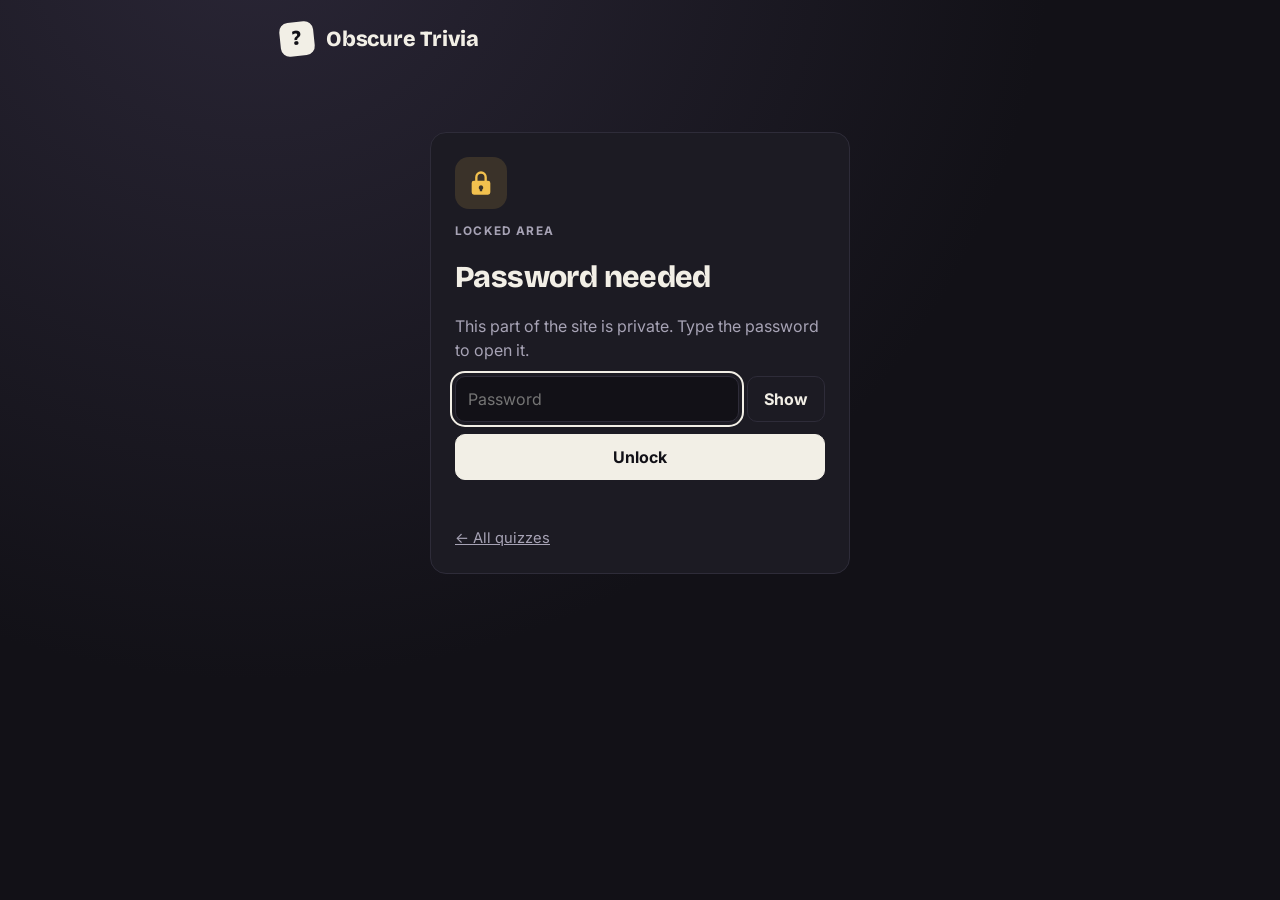
==== locked/index.html @ 3e487771 "Make Spend coins a small link at the bottom of the home page The gold button at the top and the Blac" ====
<!doctype html>
<html lang="en">
<head>
<meta charset="utf-8">
<meta name="viewport" content="width=device-width, initial-scale=1, viewport-fit=cover">
<meta name="robots" content="noindex, nofollow">
<title>Locked area – Obscure Trivia</title>
<meta name="theme-color" content="#121117">
<link rel="icon" href="data:image/svg+xml,%3Csvg xmlns='http://www.w3.org/2000/svg' viewBox='0 0 64 64'%3E%3Crect x='4' y='4' width='56' height='56' rx='14' fill='%23f2efe6'/%3E%3Cpath d='M32 14a10 10 0 0 0-10 10v5h-2a3 3 0 0 0-3 3v15a3 3 0 0 0 3 3h24a3 3 0 0 0 3-3V32a3 3 0 0 0-3-3h-2v-5a10 10 0 0 0-10-10zm-5 15v-5a5 5 0 0 1 10 0v5z' fill='%2315141a'/%3E%3C/svg%3E">
<link rel="preconnect" href="https://fonts.googleapis.com"><link rel="preconnect" href="https://fonts.gstatic.com" crossorigin>
<link rel="stylesheet" href="https://fonts.googleapis.com/css2?family=Bricolage+Grotesque:opsz,wght@12..96,800&family=Inter:wght@400;500;700&display=swap">
<style>
:root { --bg: #121117; --panel: #1c1b23; --line: #2e2c39; --ink: #f2efe6; --muted: #a7a3b5; --gold: #f2c14e; --bad: #f08a7c;
  --f-display: "Bricolage Grotesque", "Arial Black", system-ui, sans-serif; --f-body: "Inter", system-ui, -apple-system, "Segoe UI", sans-serif; color-scheme: dark; }
* { box-sizing: border-box; }
body { margin: 0; min-height: 100vh; background: radial-gradient(ellipse at 20% -10%, #2a2636 0%, transparent 55%), var(--bg); color: var(--ink); font-family: var(--f-body);
  font-size: 16px; line-height: 1.5; padding: max(22px, env(safe-area-inset-top, 0px)) max(16px, env(safe-area-inset-right, 0px)) 48px max(16px, env(safe-area-inset-left, 0px)); }
.wrap { max-width: 720px; margin: 0 auto; display: flex; flex-direction: column; gap: 22px; }
a { color: inherit; }
:focus-visible { outline: 2px solid var(--ink); outline-offset: 3px; }
.top { display: flex; align-items: center; gap: 12px; }
.mark { width: 34px; height: 34px; border-radius: 9px; background: var(--ink); color: var(--bg); display: grid; place-items: center; font-family: var(--f-display); font-weight: 800;
  font-size: 1.3rem; transform: rotate(-6deg); text-decoration: none; }
.brand { font-family: var(--f-display); font-weight: 800; font-size: 1.35rem; letter-spacing: -0.01em; text-decoration: none; }
.top .btn { margin-left: auto; }
.eyebrow { font-size: 0.74rem; font-weight: 700; letter-spacing: 0.1em; text-transform: uppercase; color: var(--muted); }
.btn { border-radius: 10px; border: 1px solid var(--line); padding: 10px 16px; font: inherit; font-weight: 700; background: var(--panel); color: var(--ink); cursor: pointer; }
.btn:hover { border-color: var(--muted); }
.btn.gold { background: var(--ink); color: var(--bg); border-color: var(--ink); }
.btn:disabled { opacity: 0.6; cursor: default; }
.input { border-radius: 10px; border: 1px solid var(--line); background: var(--bg); color: var(--ink); padding: 10px 12px; font: inherit; min-width: 0; }
.gate { align-self: center; width: min(420px, 100%); margin-top: 6vh; background: var(--panel); border: 1px solid var(--line); border-radius: 16px; padding: 24px;
  display: flex; flex-direction: column; gap: 14px; }
.gate .lock { width: 52px; height: 52px; border-radius: 14px; display: grid; place-items: center; background: rgba(242, 193, 78, 0.14); color: var(--gold); }
.gate h2 { margin: 0; font-family: var(--f-display); font-weight: 800; font-size: 1.9rem; letter-spacing: -0.02em; }
.gate p { margin: 0; color: var(--muted); }
.pw { display: flex; gap: 8px; }
.pw .input { flex: 1; }
.check { display: flex; align-items: center; gap: 8px; color: var(--muted); font-size: 0.92rem; }
.check input { width: 18px; height: 18px; accent-color: var(--gold); }
.err { color: var(--bad); min-height: 1.4em; margin: 0; font-size: 0.92rem; }
.back { color: var(--muted); font-size: 0.92rem; }
.lab { display: flex; flex-direction: column; gap: 18px; }
[hidden] { display: none !important; }
</style>
</head>
<body>
<div class="wrap">
  <header class="top"><a class="mark" href="../" aria-hidden="true" tabindex="-1">?</a><a class="brand" href="../">Obscure Trivia</a><button class="btn" id="relock" hidden>Lock</button></header>
  <main class="gate" id="gate">
    <span class="lock"><svg viewBox="0 0 24 24" width="28" height="28" aria-hidden="true"><path fill="currentColor" d="M12 2a5 5 0 0 0-5 5v3H6a2 2 0 0 0-2 2v8a2 2 0 0 0 2 2h12a2 2 0 0 0 2-2v-8a2 2 0 0 0-2-2h-1V7a5 5 0 0 0-5-5zm-3 8V7a3 3 0 1 1 6 0v3H9zm3 4a2 2 0 0 1 1 3.7V19h-2v-1.3A2 2 0 0 1 12 14z"/></svg></span>
    <span class="eyebrow">Locked area</span>
    <h2>Password needed</h2>
    <p>This part of the site is private. Type the password to open it.</p>
    <form class="stack" id="form" autocomplete="on" style="display:flex;flex-direction:column;gap:12px">
      <input type="text" name="username" value="Obscure Trivia locked area" autocomplete="username" hidden>
      <div class="pw"><input class="input" id="pw" type="password" autocomplete="current-password" aria-label="Password" placeholder="Password" required>
        <button class="btn" type="button" id="peek" aria-pressed="false">Show</button></div>
      <button class="btn gold" type="submit" id="go">Unlock</button>
      <p class="err" id="err" role="alert"></p>
    </form>
    <a class="back" href="../">← All quizzes</a>
  </main>
  <main class="lab" id="lab" hidden></main>
</div>
<script id="sealed" type="application/json">{"v":1,"alg":"PBKDF2-SHA256/AES-256-GCM","iter":600000,"salt":"BVWGSGY5tQIgv4abrN/3lg==","iv":"xBUKt5Cz/+Ur/aX7","data":"9rPwlxXOaad2cLTGem2P27q+eGZM6ItG1tzri6HmGEtYv8YuRP2AX3+vPAzs34Zupl7UIZ6J5XQML7L56lI1OvayUZe7dEkB8GjA90PO8r9C0pPftyzo0YyGP/RxeG6xW3h6TBMMk+tX8GC9lMNkGUkugkO55YUHjrg/SRGB3iZZ8C6heoKL2DMSpdH7FCe/pqW/rVRMpkn8cP4/mDQEbG6CzzixupgNcnuPPbDCVqGFym+yGMtaJExlVmbm37XDasmlmKXMc6+xFTZU9T52w7vHv2ERrwDzVTwtPRLUjah0eTeYeQdr0AjHBPZMfDmbgCEa8hIO0RXhrwMTcAn2sMeuQH/xyRWbElB81t6tvQDG78PZkActRKd6PWMauBeFKshs9hHiFSObBaehtRG5qDtR1KFokUuRbaGza3l1d+yVIgOXMnUzm0tiuQaZY1VB2FIAG6Dr1qK5Mbft/IQXi5Sbs3RujYj/Y7+Fx889Nhw4K3BKjCghF5GLiMkbtpmcwDpTwBy0km397/GGxJgLvHlCxrDli8EuCPAEmXC5DnYARzJDEwxw4O2PIlqkzkibIcB6y/1009rVDMKwPYADAXzYmQGMt45pYmkUPX1IUiSWBo8YauwYVTWz5eqqzIL+YKNTuTFxcaRSpJxpNzwtAiUTuv6Tf6mGIhVT0xg2xUkcJxx4dKR6lYI7UgREqop/MLEHgS1GbqI66LreWYfr/Pq1h3sv5b4NrGgFsDysF+Ywo0fXkS7nKAYZXh8tAnwerdjsSy/bxCTpzBzaHmw6JshXgGYD8scxkmS3YA61DacDoyzDVRP/xn3gTb0hBFuumxlBRsUkidEPemNA4uh48DQmLE9GBpSaGTUynvM1hrh8LOfiqLcSDBCvIsexbhpr2NfZMZhG2DqDnPrzchO/30MnHXfZUUQwowF07mLajinwgI23l7WzWzUhwl7b+QZgJbNXGAqH5nkY8E+oKraHAJrp4sdZV2TcyqyU5qKZAm7tQdpFOR6SSTWq7xdQu8ZfoyC1onDpeiv2iHfB0uiVWBs0b8vi881GRrw1r2liZo+akWQIdsdHMrQSC9oE2rwywkb64YJ2bnMa/65E9qhawnRfxd6ARl41jjORQpIWlsg1U/G1G9Gtq96tEzlfEuWuj3gMg0Abm7sbA4CoUsxCR13diZ6ibNX3MFgjM1WUvKJlBO4uomsZvEME9hYDwUaMnq1W/SP19/4JkdndneTT4K08yhzP6sHuZusXTA4zA+5qHcV72Pz+iw6YGcy+VkG3M6FvoKQrYYHOZnQ8r6cEd5igxGSWx5wQN2DcWF/G/kLJ7OLwkbnf3VGfCVGDqvU/fX1UrSU7C4sRCZ3aFqppSepo2252LsapYweT1o80PAC/OlXBcn3yu4OxO1fDt4c/iQ4OTkoNpuM6x9Sl03wqFdTZzTGBvilHBzstDYnX3C91nOoZdvuTfYOcwHUnjFGnINeNj60PvlKHArGwNuBO/5OfceousKDwljKYGg3zL5OGtKvxrjfSxW8lNdnA1YEsPIDIkiVnG1QI+TAoa/hE46A8KZ4QBBP/DXDl3No+MlSBV/apeFUB8hd+BFwA9zVxgXSXDju0v7uETgfb0PW27vKNaPGLGaSX/RN14UkBvq4cQI7C9ZuT4oUqYdYIH8EEURH7RUn/2Bxp771IMyo3KW+zJfva6afn6yq4hLUNMm5w+hYuBdBI0YPcify/AKYsZmLm9UmaLG9nPgbMRFVATNiCYuraFTD17mlhkeTXoJqtzhlGZNoZnwsdXB8ueQre1d2jFZR8e7/j6j+dNHupNatHOBldhTxnpFozHAdhVe0M051FxggTUutDYbhmJLXQHvUDnsXofkuFOXj1eacnYUW9Iy5Q3FmHz9Egk1rpl2ZOhqTCU+QnhuplZ/uU1CXyAUD2EWNM8V0dLCaQOiI9FUKB81MsKv/Prj870jkoLRbSXFg8qXdVS6V3wZ0xqa73u8MPNgIOO68Hz6IH/pL7eakXMGyMoq5VppzVoA9Njwt15zqKFRFsSR4GUHaOhWaNKHwZsvniMis9ep/HocD+iNcC1uqKh+a0lk466mXZWEIplrktvXWmB2VU5D33lQjpct+2o8Vxp7wLJgF2V/BkrGQwQEPb7WtTZ/bd/PrYlgA66BiId1T5rQWHpJWtr59W1cLTvETcfps4HVQUhDx1k4l55yH4J2551lpie0sRO2iMUbxx8DV8e/7TYgSu9hj3AsXRQEJxs8jnUDHdf4sdVlbDq+2YQf7RVKKUGzKa86ZO03mDTu3SarfpNGWSHuyQgb22v6InvTDjZQ5NJcmgt4PRUvsuw1o2e1n2SjSBD3g0wM4yr/u+LgdOZuf3P98T41t+F8eK1316VpHYebIG+iONbriMB6yu+RfX0fvEDWvj5SracHqcqQ5NYxKfoZX7biqv0ZfMLyUce1/Dm4ixKmfUf+dBKxuFV0JHftppH/oQf+bvfiaQmA3X0Qyszmoq0E3PG/lClL0/0yND57yKPRkmgH4meR3lU5/[base64]/[base64]/t+D6UJVMdcHKNF9VEYa0E+6XQ4rybpnjLrD8fvtbqGOlIj1iYjukPHrrJxRlkqUoK9JHENAls9f2qFnUCTPeN4mbcP1RG6VCMFt0zKRoucM+zXJrhmawgSvfTQl4x1H6eSI0vKOgQObL+cL9ZVfXZr3GciE8xt/eqv8EfGPGc3Hlx/kJTkVqVFQChjmk3LCLV7YyddzK6WVTmBu8KSm4hTPD5b7gC28yFNz6dSuQmcrBL+8U80YbZZIB/DWfXO/xospDWarGmZI1MrIcAaMcSunIWgDpZEuYHCMr5LqmpYy2gZmEGAfuD1c9kJTSTa3Nm3s7Q1zN7odx/[base64]/J8M/+E0Vit2WqAMDNnkE8bpu5T8PnZx+iwg8WwcYMOfq+xOq75gmU4GczHZnWseKf7wX06upvCOyS8NVL7D54rv5+anreKg9pvHwOhTjCSJW4bDpHkK8wwAIoqPtMVuR5RNfDmYp9q3W1/ryeEFl59nZ2Xh2PNkVNtbb9bPXua8ZfBQ+dnnuwmwBoDEDyKJPjqO1jtqPiUHUmzkA8yt+uSX4GAQtnLnJEXPoX+mCMSA9LgwAa27emzAw1l8ye5a7u6lmhXjgcT59MCzf4rTQUwj3tvzt7f37BwVsGAiVIoqtdY6T13mVSXMxuK5dkOlppWnFkq1q/lIdLdAURoTx6V7mdHpplX6V1RPAR2mSKNgHL3DmKi57TcPAJbau6XGUq4JH6wpY0gw9eZf6uyDv0yI7J2dph9LxDLDvs1X4spWp8Dcy/r/DShk+qAc98wdDsdk+2f0WiuQjaVdCUrW2nDTkFN4wfMP+9WiSwQxlGvSuz3RVi9wJHSaIxsnkJHL/Q3oVDEFM9k72NoRyd+Q/WbPtarpw5AibGrdI0N+Lx+wr2qIcdpHYMFxJ+YOgIR3PWqCdJqE0fSQ95zyf3S3llApOTlDshueKT2s4n+ytVttSfFblxaZTrPv+qmjdAAyJbezwwsgztFEueH4tfDzfswlWjIC0bRUNHJ5AqxbZfE3L70sWlxyyGSnEK2PqQf+0R7C02kFroHDdIPUcrbTwRtHR1b/OKndHBjCg39W+xI7vusMuEaVlfgs8jyXDV9M4zOcfxKcXBrZbxot+23UZVxk4yRDLvBOW/HwV7UTpgCAOMohgZYhdw/[base64]/5SVZ7l1QY2vf7TqrP0V5N7LdgEZ6j+8lfneYeILruBOT8Wfy3PQjq6B5bPF0Ih4P6t79KL8afwqqHlesXA9ZL20iyLthum+qjI56uVwARqjN6t3d8zrLzuF7HxPk4wqR+8xtpoRcgG27QFElabXeNCl+2cAxI/vYhm2Q/yIFLXHL5iNgcWxYQtmNdpVzccfA+Y/dH2fgnVrzaBpK0drQHyWBAQig0iAATljJAeoxpMVSaPLJhgdfkv+5jOfDV658X6L4Tv8ONK1ASjN0xYe8fbMQRU43OQ3iPe3H2OH/af4WYKKIOoXxT2IsPAxv6XIPdl/nVPl1bUKwfx2IoBC9smpvURkMrFnLK7D3t6Yty+ofIXZTfi+Rao3K71twfooL3zGhJ8cOLidwZfKzHc2L96kFj4nc/aXZq4cofndqx7r80dzWWmgojpZgwCkwZiFHSUSUKa9mdzTPWoEyLgkpfhIX4PXPyqPd7UFsE09CCmUgESZwwKBf6IKCbdAT7snx8LVpEFnd5nsrM9dPxpBVLuCxcX/oglpFZXxIIkQxZL4TqS6N4DXinelCeqYkI+Wk9tZdgzMBQxWYGVuxKYwkz9D9dX91ytKog2fKFXVAYZs85B3OtgX5uGigYrDRshwMllzfiry3qT/[base64]/wjvJfukTzGL5R2avZ02bJ3BrPyLmaBYP02j7yzA+pzw8jVONCBYNWI8odB47JnklTZ3JelRPHkNWD/Tdiou0SAOuM96NbbBEdxYZxwib0ZI5A83tdLr9txhhJ76MA13y+9o8G99Zv4ZuKSqCZRdrNkilUastOVE5yyJGUgRX1rX/1rn5QyiS+RpieXsrMFgIrHTjMRuzO/xEZQFqCOU55WehYRnpPS1Gxfe5JR8MGRp3aBByL3H/Bu4YdQp4jNrekQcx2Rs1DvKpe0aqEi0kn8arY57s0lIkKjz+r4kEHDxoNYbXyN93x39rg22a6d4501KqWTMYzMAoGUNPZxikC4nDj1SQatRdTLEf3ICUkuxmf4l9/4HR8VCxRcwnSo7p01cmLX6mnk4dFDB99c6i8LX5+BAVm6PkX6/xRTlnWXiMguwr5TGwi15D8X45Q0PG/yzQK5w8q07eg9V0uQkcHWVdJeDwth8zOGofrc3mDA5B1BiWX6LrGuwoIVH+sK7fjg8Nc0ThKrTsHqV94NhfZ3p8wVDlRLMLMJzqmgjIiAHrrjPPOUsCDqYLV+rId82CKqgJHXUMxAf5giBwGYFC+Q3UQ1SqNzdx9yQ9umJMiG/OfdnOulSQtu1THETZU+2J/gdgLc0YXtLkMPDWAj8cLOPxiYZFClJtAfx2om31aXU59gpZK6yCFcYjh6scdd0PaTD05sHqY2evXyfv8UgSWR7rDqH9eKstud3MlnhMi13jPasjWF6TtlLY/btwNEu1lmbPmlDIo4UI/16LXyX2LwLu1h99d7ZAeO8R1DMX+B8iMNxqEYgQ0NQcB6o2ZrkCb1n7U+YqlZkVOj+GbfczyrOgOpCFRH6MoKUgwhP3yR1/aGxrgZZCLCoWQBy816RbFokvLsCWWnRfBIxQ2bU/Ne7cRCgyr6JL0mMDM7nvMpInHy06QE7Vfr/RgiFhK8I6qGmSQ59e3b3xLH+PQ/GyYHXKMTLJvbdzMbP98tZeuToIr085eRu3xPytrcji7HSsntJDUKDMXjKkDDgGuSjrfGxygKYO3CVOF+fUGZ0FF6JuJo4O/iL0/OXhtQ48Iq/uM8tJCpArCezh0picYc7pc9wFOWThhjX6C7krPe3317SiHV4W/v2t+Fxy77iv3PU9WxS1yA0myIXCSqV7S4Gj/v9V4nnrdS1ec8iQKdU7AcELj0g/x7pEWKBr2DO+Oh//IsVaOvJk+uH15ygp6Tw4oBR1updoBR0YzOMWrWVp6Xzm0bx6BKZ2yc9w/IAdC7Vnvwk7TWHCk9XZcrrwNMtxux2gYHPsIvh49qH7NPJsYzI5lBOb8APfweWxBiKbnNlnWiHK6aLdayDTdj0T6EWvnxH9WzcEbRuKpN2EUecdBXUH9x7poHWD0eRkq8WDi45sPVNYM8fyAAa2TsJIYnOuDK/QvPOlNjhnSittxZEwjB1XPuJdJIA+eKuWPNWCYaKkAeotlEBbsW5Zo3VOpdT4vQyDotRO8QQ/oyqQGVU3olHwEc5ps/H/vriW43hPX1/2RstekgmZ+cVSYt6Bu1WFXIlT9uGKDWoUK+etduZGbtKPdwwTErloj3cSry/zD+XMIk1seLWYfgascbRhmjdovSiUezN6bGjN3XgNOwmgvn3LN5OMRJzuLjbemS5n4kshgL9/[base64]/PCwz/qvZinrjU2Y9wLxYyLvDDCGnis5JE5XkSk3OlyFnFObKx1KzQLWBSDHGoGs8wOF+7YZr1fVhd/IUS/jmj4NbUwIV2Uq+cVhPMKNAb4D4VY8NWaRML2A77RwPawVE0y/aXewRXFPGGZpQmpRB0fE6CRh5OxdJvg+q91COy06y17Ft7LQg4oBXNlxeCVHga8grnjK2XiSLD3+Wrc9EzK0tuHrxXgeb/MjejRfRzk3MW4aJxpDgNOsaADEmO8H1vWAK/wXOG13Qt9J1D13LCNXhDtcaJ85gNlvxDAt/0CTmFAGcq6peTzJQIub2GNdqyVOAx2uT+1eNhpqYnoNobrD10+gYy0I7stU8rpTlLmSnqcnXrPiHrhBJifPR9eKzE/66rE8hw6Pp5qGxD+Me8XvtAiFstg4SR49iYJTzQcMioSyRdzwEYTwN8rPUyM1TorfKDApNGlOJNIYKNznn+FIdBgBX5vP/Gc1R380qQtL+ImivwmdcQeliaR21CNabCNN/4SLUj76F250hWQL7enSoZ1vsXC74gCZNDhbbtLy+U7QZvukgf2vF/UX0+TYEZ3WzEO7J3NRZ3bCcRwKNhKkk7GF6BHnrurnKJ9lN9BSqwi+7thSsoPMUkHKSw8Amvcqa07cuNNanlXENGsuz9096n5oGcaBxvTIYJgnOYFBOe9nW7Tt8X8LY3x81+vEhH+52emrBCb+jP/TutYKiDAvdUMLR+vgefsWDxyV5IbyxK9yApIhe47BuoVUyLsnhIaKxPvlVwfPw3u/Km6qi84x9Z0nZB/q1lBfX4kqj1CYLgaY2GcfB4o52PY1WnlY+UIHTLr3AqD67qRhbedxqhRCv2+ui6XPRS8Ero3jivkWAvcwajjnjtdof8nOdYufHy9YUq7YymPL380MW7wMELGWFxn8I6eeoW82bGlPrZ8/sFULlvmVFNkHnu0udVaj37a5/vsFU6mO0JXB2DlNELNVhBNXmbgsKjGTFc7OqliYVcNrToRXyJT8a9NNa+ApYA7yhjHlxwU+C52U8AC6S+dd+dG7y96HxSWtjvRgGDsOgu6spMU1zPi13ITVoI13CLQTRLkl2d9Y0CZaSngP0ngTFIBy73efPejarlY3G0yr0X58JAW/TR0zZxfoESqMtwauC84E5mq+i69ByWbZlVEYBb5gY708Z11TZUI2ue+4aPSkyCMYmq02L4MLSJzj6iEZ0u7ZMQ/NxK4H1aAba3zHxJ1Un7a+Krjjs/Eiw3Gq62Gsbz9XmVXDqSfxMIOJPbRsRmtMAfLwSoLyIpgW1HutsYQr1widEAwXbKo0XKa1fPFR4ifR+/B4MzeL6a0C4TTvS8USZDjBl76bc1a362twiacKjjKzZaKzOlRmYUi7Bey1r67jApgf4HW+bHFWf3CmwhXDaVwE5OzlBHUAxHADO6/Xur9cZtPnYrVSiSrEHizBrJyz+5JPrJF6pH+mvg2TVa1BPHZztl2JQ+Y8kybkioTL9Rgg6lpmxiPGq9LZCIDSkcOuXbdrN57YGnd0E42kx7DhPYnCo9V2Z/5rZURaGIuN8DyKmjF/[base64]/ZoeSgcjxZjmZcfWnCJj18u7QzrkZMxDpDeWmxtbgjyZ1hZoLzDRWI6bnJpG82VgvLLe511g4EQdG/Y2xabCksWz1bMHvxx6A/[base64]/kdDcDmRuyB4fD05ZnqdqXd7XSlitgHGANjLdnGwJNfwFo56gz4in42HS23boIpv+oFM2JnTxX/9uRxVDirguVsVHhIxV4HTyDTvPAKo5qbmKCJMvJwY3/IavyZRJquOBMFIvuI72ALmVU4zt4aqTtb8L+O6GzIj4meA83g+D9jgNg5k8mjT91KySlf5kxJ6t3gOZ4TYo+I89rKAj93Zx/jrdY5i7tch7MrmriQVrwYgHUZgkyKNIJQUZv/[base64]/cj00hFjSo7ejAdjMBf8lxXVnkd8HW4WS6ghtjYhRGSiunwEVeD1H+q7gq6qIvKWIgidHyen/cJkahpIYSr/NF2P1ndR9hWSLLGS7AQz6gAek7nzQ0nTK45phzaAWh4zSHj5aRmGSgMbDq95e45/KCfxo75D6Vco+KlQ8Y9XqpeYi11GBxPdQzNV8DfyAnIaUwPyC1GShnJYfPohGhK5KjNQeqIqXP0+voqO7NyWdWY2pUAN1xwBmEuCcdb/cPjTepDXflQ1uQmdQ8hrjxEGbxaG+mhjXmpR3FyC5paZ1fTJZFN/yeumRcUNKBJf+M6t+gNIug9baYI2gYD7lQ4nvipBERqKYFdimN26J2HGgwoSWb/G0du/SRCPqmepusIypThozMk27qOKVreRbXfeB8LS0uaRk1lMKHx7WbGd5ZXHeCeRZAbN3Bkq6mRLE58UDdIYfueEgvV7STTTzPO90XGx6P/uZGTILnPfgnPTvHunQfaqzhdpWS6b77mfaaL6vrKEDPE4zrYLjIgSv1VaPubVRmMspKsRggaeCLQtFt2mU3EikdYTT0SNPXhtKLvKtzYFZY/MpxTVGtKOXDpXg12WjGd7WoKyFtPOE/NQG7WPyj+hTrdFNG6irQbGYFj/d43gfG7m8uJUh76t64wS7TV7wBBhFlI4w5yR+0XlEK/5UHQGLJS7MrqMSM1n781Cx9qJBhxoRBB6VKlRQXmejm8uD7odHiVsTyr9ACpZrtmImc+yKtsUiDlTpqURTJZYp/kpRuh4bNNX1wNL1Q54BjT+Rxj02fsCi28cWZfR8qwN5cgrwW4HHHMhATTJIKH1Tj9BWS/aVKaaI9PnoJmLdfXs1NEo8cmnPQp8hcGWXP+BpOHQOodpH8UXr5IFfHdQC6bbBN7T/lecmahC4NJygCveTO8QgFj/Ocs0Fm2WVO14pHMX0SlQMlmU1wbjeo7tBd/iCVHMjssYl0MFRafRvUnQEAfPzdvSsRrW/zTstk3fWA+1ChVlsMZXHPl25r8qpouHMq9vqP23ohuqcR/[base64]/KRliYmzzs84e5q6G/8ejByjS33dsyN+IU3WaNoBe/WCKOMmyKKMB6MQ/lovOuhhvaEaDKXuZIHjvC+TUdYGxcPg9E/REgqGMbzmaaV8E0vqxAl+TC/TyB9LEktv1m4NsL9q7bXzSkqujuU1K3GrYSVRY6Hnl6tMPfDMd6F64sjgY3BNDYkw4FTLUD/6kEeMTMzkwhlB68Nb0u1Xs3DugKnpwSXpsb2dV9GBKfYD7maqSgmSH4/mXQuzDBmhJFHnjqiNyT1WOMci28eclouIC8DHSEaYDtsCVdycRLQ3Qhd3HrfzVw8EKm4jzXkAil9EsiXNAGKI2j85xM2C828ZSXXnmuxv/3PN7JGBqxqSiC2lQZ8eSMlG0Sa0bS7gLe0bXvyj4PMB9f0bRjop75VVfbIdp6WDA8SUMcNxDvwevNyzPwS68yKFNjhPdrrE+SkQo91m18sA/SUJ9kOT/tTRajHblV8vw3hSG4EPBD/9BYn89WTCtEyrqBeZA3vTNAcbbwHfkjbKPAZBItJH5gV2KtKhy5X7CM8omcGyyy1mCapj9ZX9pk33mLZiNVgW+bccObyeyTk2WhVAARHXwkppHFrbBriiOA7UfwCB7O5UkPYyiLVht7DPjusPW3Ztg5VmLflUFV9B1ScuNYRTms/4xmWkFu81Pf/u/0b+p+Q6Ve7kcvplv+JLUSLCPwsA5Q3bTas3c/0NbXVxhyZkpDKezhZyWtqFbhxRpb7sJacsh3MNVbP/go0hL1EXXtvdlEMwrKqX+t+7hpBPBbJN+5rjlZdEEGfBdm77gaUc00Q528tnwHPBX1Vwnk53tUCTj4ks9RKi5c5DektSUh2vzOuZJSKjuyz3q+7PHsC+PaQpapvN+hrNMeFNWzd/x8w91DRoERKqLCltM5Y7B/BhFH8UbdOq2GA0Ap8FKQiwL7cYObDESiSsykLRYWws1OhohkG67wJof5UzQTCBaFvV+7mZKRxvdSkLWejCbNcxAcko2jYzyeS4SPkHmOXIXLOTZrQ41PPDVTSRdA+FgCrsF96Rdf8onz8IXsrZ6d84U3xdlmBVS2NRX/WBBB5SKVi8RLcp315wjs/QWEpnyJopyCQAj7vAgKNVosArD5fj88azzdRjfNbiogrrhMld9T47sRNDrs0urw6Zei93YYEbN3kN6o3q76AlTDeoxZVlzSqF1wn/wesblGZfCF6CUU2Oz2rNAp2YwlxIdihOMZUUCb6S4SsHx+7tYAuVDV1uhR8nohtNgv8KUVtJ/uUZaHS0u/iTBKZhY2K+CllB/HUftInksgZAp7Ittjb2VAdXcc08BpNqyzOYetpmVM/WUDqsgVURtDbmaN6tVe5HMzBanSBCOESTaePDtly+S9LFBOhCZ/d0m4ZSt3MOofSWjmhczyT9bi/XWw9LYVhUBHagG3qXbsQl0ohT1Ke89AY+kS64HwE1UhDuk2mopEH3kGAQBIyD067vr5DnfTfeI+pAnodGKA7v1zvojtblvl1DUINGoDC4b/uOvXCg0tqXiK4FepyE23Ma0HZ/JFJA+TgruL6S08/qDlrgikbKHimMnYoU/cqpCi5GvjMbEV7vCiATIF0w4TETXsQHZKMiNJ9prhMADjg63wtocETAZkpP3nNgZ203Iml30YbgH631O/3ANYXN6XaVQ34xYpgXPS4z2EocwLcGUnCkVhTvo5TbtYjCej/KgEJKmuZ/E1WU2GfkeOUAetqipefZIR6w5YDDuyO9K60KyjDO8Qzqd2KUXm+czYOF9Ep+/AFxGiTGGmxIe20OCa2GnYJCM1nOTEnxs2+o1GhtxNkhzzJujbJb6KIqSkVrroKBppNH19rFHrfE3wk9ovK1AMEOqNGEfo3wDjk33jWFwDVbfvTbPWo6cKQrCZVxEfNZ0T4iBbSsDE7J2eh7lh9sPZGx2fFjgl8dDU/i4scvPUWkBkcif7qHBSLhFr5sIzhqFZAGH7X1SWXKCdh0fphlLe36ZrVCttBKxKWcgwNCbr4uWrfHxL2qHFZcHR1gr9c21pDaVfgqADS+4HIuEGNXh0XVBG7JZQFMjjVjygHQfEDo3x8VPqEwIdyKDP+fUGJje2Sy9MU30BjAQLdB/NLkedwk36mHfqkgkFfAFvV7fhdmpx2jZR/SfiKvhAt4kioD7cR9Ary3XFpT0s5b1QbOqQ0H+ZK77TA1PxFbhdK1rti1MdEg9bSp/FNhD77DOj1FBiJ3ZSqZA5W3PAgKwnx70cDD4rJl2gBMEivTmusQtVeu0BMf6QRRL+G2ErAgWm2uQ15cwHgq5qPrrGYJ/5BLK/9t+qUmg85hjc2bv39frtCK1RSBqcUTkmsMLAIGkaOuZJrkhK1if+gyJWnkeYgAy04oVtnWkgrY4tenj2xw24zYymzQibJunfZc50QFUcvUP/AWDOLVW9t4EcnASY3Tk82RgOB0jzIS2F0xZsMfGf1i8kMhGoCDnL7FpazGJOGOO2yqtuY+vTh2yxmaM3keOLLcfYZcbTkwhUEm/MZU91LNhz7ryCcAtb8dvKtyTNWveVVJSPFQ7Rq/[base64]/DTox4vDsmgcKGplvVOzBWJTxfNVTMnxoM+kE2zF9ZOu21tjyrkraxecFihKssPZik4+nH8a1dgiKXyRQB2hVhgxjGT5cpWhwngfySGXSCxjyzl4u/VJTIGwaJAQDZb/u+TdzcAmanlXbnnBE1W9uB6LEGYXan/1yBwa6aGsQWDqIv/[base64]/VF+qvNMa9iQcjUkX04I94DAN7zIgtyPvedW/IYW8tp3i8PDn+qOwREbgpFU/GwACibniHIWxZFRufg+7zQ39GXMXE9egofCumgdRXbQaEu+tmTun5hs2QB/tRuiCkJOCzgGwA2sV94VThjN5AkF7DVty5m5xJoxc1ehcM2Iaongv4LugfQgCQpTjbpI6T+D8mdUw5WaEDJwXb5kLmqil5mPA3RA2IzI9l9GYqIG+SpMULPBpwtU3kQL1g4IIrxprXDLRqW5UNxyOKTGwDMnJhtN1Ql25doT73TElUtiltLj/ho0bMtDuBP3mko1WmQQvHtZY4UoMiuY6bav8VfonKGPAbUu9XNiGk18fPspdCto2mpEbl+aHlE+5rXdRe0XQhq5np2PopWOHb/2x2rjcZsx1eF9D1CZL8M5NjB3YOcMhJ31oA27h0HeVuqOcAaZY9qiWyajOYUsxyX583lL0IOyqxduPvhKc0QeJTGOC6pjJ234MAU2elCL/hezenawA8eHW8RQS2ide/QfLcUHJIBF6yYa7pHYAfR663q5httAh7ih5x9VR6F9U04tAmCSNgq5coKnRz8WZeYXlH/1XQiWurZ70cam4XdpWQrHyr+CxY6cm1twxNi6bOa9BXPEvg6a0tiWxS2s+R3OOVkX2W8kozOmIywkoyKQ8lY4BZj+/ElS97fn7qPPbjkg1Tc35P3wRjxJFhHIodu2A50PXd4w7VUm6ecLLMDwzYus7rvXrCBLqOAUHWVBalnoIYeXR+FfpKveVm+dV8vJVSxwRB1GRgcvn4R1pOxMLrSZ+KmOFG9NXCYJWmn5iZjhEi0Gp3dB5GauoLFfsz3yQejv4B2CBDrmtMYE3PoFi5NG6k7B547/Ov6wYeCv0nEMPUBER3vKzNrcuWc723aBMWV5Z1uZj/7f3PZar2HQUjYcIqUBE9Svyk5czxVGDeA3jWgzuAGEnGnhTb7yUMjc8SAPk9yVx4IbqYoheyVtkqOZ7YkbFvnsjLfqB7ETM6+1+kqc34SjBltneNo/fzhrVhS89HKGtV9nAyIRgesxDQtp/zL1USz2UM0ONGePvMULJje740qzSfBTW7jR/qF8rdGhO+ZNwyWEjChoiIsaII8hcw1oSRsDakMzH/RdvPQEwWj8Q8LidRc8usDSna3lGwJx3x6WAajdlFo85ZAMG1B2RXeOjZbtJnWbfu/ISHKHBo6rDj6kkl/j1Ix/CC+DZy4XeqYuho7FL3yu9GE58gOCv9bPWnLBr5IljwlMSwFFg9wTPHWXRBl3Lfpixy0Sq3n/q1ULuel7L3NGRM2QZU2Hb6QBk1xmtFAmT2mDRD++0dSThWrkQpJwpPk2QXnvdG5y7LytgY3/9D7NNPXRPWCEs1sQuiOmgJVug7tGkOgXj5bAEX37cjYGoAvfpHnJKxbE8mY/+s0r092c5qWctn8cYbBFYgrMy5EH3YJ7B1u9MC1TpSy6K/MnzUakf3ClHx49pA0l/V0g0YfXvatyN7MXqEL79zQObzfSkBK9sCcrBXLAkMBNn8pzXK6dYgOgcuTwUDoTAqZi/9NJGo4RNT10srZbFBKZBI6H9X5dV757obLOPbpJktoOan5TC8v3urJI/txquh1BUJEqwaWiHg9Gx5/INPzLHnTYC8TmqR6zKQLvUBfl5SzTD5BtqI8wEGAG6QeOAAfM0rW/GFzBpOq681JelmKu436mjurJl92O+aTo19siAC+ZlWsXN4rm4rxWAcQgcfgdIco2lI89J2uV5TYF1hNWCUAURGDn7qDSeVpjPbywhDHF5Y6zXT2eq8K8Ym6IK8GQx7b/WOJI/GDxOahm2IyLwRfKrYMY9PZ3EgVhqMz+hAhNvJERw5mW5bnupcPnFuwfGan+LYMJ1eTCQny15vehu9UToXY1XK8ZT/k3yOw0dKNw590TR65H7KB2Yf/QttArorX4chmI/iLAq2QGxHsVPyoXZpMqyr577gF+byOD1SRuCCi5AXYhiRWUsmK81e1pT5i8bJ9+LDeRMLXkQs0n4/E4AL08ItQAuCSiAKh044DxTvHrLsJZ6Ivm0DAsWNzK2TKuL4iE2c8ZuU8I/yfidm1xOsTvUcwnaa7eVFTIpsu4ZUaqUSesXcffEvcA1lB2C4daTcMlXp5XlZe2aGnZ3Wvaj2zQBJTo9fbDvnTOwEqiq/02ZOko17SzeTK9kHUJO+ZBk5XWoVTBb6PZL340t+6VufXGYUmYkXL+0rXkAqCi5lSWwF+jzZlmro5XWbb+lVpwhLyLGWlYrYyRDNWzxDd63GmcGNkMNCGOcph+mXiGKpwH/m8Z9nrqVP/gDlgsKaaSuFdP+Pjz7U9OOx1wYk6zOhflpEO6rydU1cNmSSnDCkNgIUyZMbigPl8TUn9y33IHmv9XQmFLP0brb6f12X7EXH6DsIYsEVK4ndn5uyMjqvTPis+N6djcREqUp5ZCBnIbzZ5YT01EcsP0rciAOGEcs3O9dP/pg513iRv8pDkvpQhXUGI/[base64]/Vc0gCD/FVHuXWSFk/24I2rlISbc77RZ4szV6laJkiAqAPT+mn52e6XjJkZAvv37n8I+YYXpszlzZ6wuweqtozmQ3kp/t96weBbwbdO70oGYx6QbfN1A6Uu0TQiNlWQ5HN2zUscqiyDZCrfadGWOFuQMi1E34g7Cj9VEAbVdEoKIJbNHIlii3bT6BHWcBPXcm/7Fz35hw1dCe/ARlp61BHe2tSjOJQZbz9gDUxoZxAXE9GnzXDUoAhCFKeq0oTwaTQXvS4MpgWQ5RIlz0MCuzX14zEMunFb3LHhJkgnep0QAs/CYMnsXYRtZMb7tSTJIqEnhPyTbbRKu20xGdCM5kwavjvqyE4MQaDGO8zv4YY65gvThhPHlM/1jOFdm2DfLGnaG85o8pXzgGgNJE/UDpl1Vybv1UwEPNWjTeUCUTZlIXv3dIiKhC8NTj9ITRwcojUihB6ueqQ1iF6dwIaV01KZPMC8xDRohebyA1LnyVE6qutQgr8bOJF63lymOxhmvHkmggqk4JJdZdkPYRqm/1/+WNpv/4ltuGC+TPT7GrxpDe6gtT41nUNlyfrMHZBT+MPkkbYi4o80I0iq1XH2JnvCOqwMnq5ZlKArsO0is+uV0ZS7AoHtCEeAySz2n688FBwr9ptvII6v8IFPvyGVtCKzVUYHZ39NmD6iCBF/aeCW4ZvSP+MgENYvhGgxAex3Aw1xnyCN60jdYpa1O/ZZKorfqYC+L/Cu8R5XFx76IRAkaZ/YUjaCqKpqfdJP6GBOwJVFS/2XcrKQaHcKlobXLkAYm92ZNXd9SE7akf5Dzs8Rb3TxpeCkf+NF3RHlSHs49jSoxz943kZbQlal9CZlbOwCKBztnixYbxML+M+TlLHOoP2p+SItxcZnA8N4hWAt10Ua9kU6fKGm8ESTtPscJBHEWeAalLby6XOE1Mh1OHAl147A/okJjxB9rDor4FjFK/fI6a8s1EqLHJxm2Aqzu/4wVQuRFFVfhqX09ozfsJThdDULG9rsjJspMYSlMvcHC85w5qCqeL0xKAQCqqBShnEiLCq8qTwFtcKfLDtn4L0ixDY4o14T7wjwAn4wK9+MCfyX3AnXKZixnDuqz/eWMWKY5Q7GucTRsazm0zk9UV2qiUIPqjXBd8eOn4AoPyXmSEw/tAxM2NoZUVGn/Txp5iiviiLPEUeaoE6woZyyArqBIcHG+iP7Luw1yPLLEJjttsSPr+iHNybPTRLc0QQv7tpUIaDqbg4YKI6gIAJTHy/b2G/tpJhcFx+cUBN0rPm50tefc+HSg6ZHQfx8eAqq1pKcU4QUW5CXdznsquzlXVfdh9ZOnxvLBYVmYzmeCOGvySSK5nXRO/T5Yj8eOR4V4eCMXVZad2oCA+Log7zRXTDYbLrCNCIVtVNp+Pi65ChiCdqH5n9yfiaIX3NE+ltX6B2nVmlOkjLdGNG8sfIJIBqIe6y9hnrsYoWWQi33ENMgcF+y05kRwfzn0lvIcIuU/pqWCyBXPiHL1Tz2hRdXaWRrPIXyXnXyPv07o/l+y2j+8pFzUKjVEHsf1ZhMHybtYFxrjPq+IH0DcPe2Ivs470xILfzqfrMDawOBvwcZaE+69UGyQhWtFKDAOftMTsx78uApB2g/pkqysCXXgu9X1dfSTLeBWUKYWI9KEgW/ML610ORU0ZvuRn66etXmBjiRxn1wc0q0QoEDzq1nZHzlJ59dR5226LR1vG2kYub0GyTdxhLLN5FHuwXxP9vVU3OO2KtvJzsFEAsyRDazGv2KIQCu/Te0zNGmQvyQthpQ9/eEKB76XbEaue0WgMOS6Im0pa35yZZAy0lOrvPQnc1i5e7j5k3IcInebWJlDK8NcL0TyJPuEUaLI7L8arDJKpF86uRpeTKj+A2JYc94E8AcJc5sbAh5M07U/mp2cWmnGCbL/L9hJIq22M+Hy5/JRwy+gYxLcyXBEa2t+K9zwdVV3L63uyye17ZluDHuzi629vftKY4ajLQUUfk8UkCLc785q1nEoD8kWpa4PV98xfwf70Bm8VrgvS+KTQ//zXXnTBKukXpij/qxPtxer7N2G2MGuFKj6wHh2geFSbcWnQjGCIiflGVio8dvLC2CT/MGgpG3w4B6sd2/Xe4A9FVsF/7iKVFDu2K2btlXHNVFeBcrTnnyvE91q9Ic3DqzwiN17zwFr+yaqDN5QhoYNfOFupvACUf4D3LZcliYP9r95nFxY/McAE2KSQAu2glS6n73buaa+UILM/xrwVmerFVA3SrZEt+qKwyMoIUbtcDmXY5F2Uq36R71JnhWdFk1KYhOqzBpKouuGjn9Xx2HfZWv6tdksYGbpXNcuJKYt/I75yJHVAV6Wxwu7AfKtcnMVQn8mk8OPQKDRZ6/Y93WTXR/4onJyUpcobrmZrHX9SIsBp8VAr/hKk8iOQ/8v6r1+shldIb4CJlSvAi510SPEaMm7IHfpMWae+4tU3A7NQe6AhWhNWNwlduy61TqZHjJ5EJNTPwqWsbwBGiOwbEHWao3W43XjCluM8C0x6G2PDPQZlz0dukr/m5eFyGDbcCIaGKKHY13MaaF/hjTotpj2nq/PzYkvOmAOqsniFxm75yDzH+Gv3JGf3xZxa6R3CRQnGxrYM+yWp2o++C/QN5I9vXXJ6gO3i9/F3sZUI0N5zNLrVpJVrldX3ytEp+Cidd2S+H2qes25LcEieR6p/46unqOEJ219Cf1JbshWjg7naJ65PIdhDuzFmnsKVTO1nWqIpqeETa6SEruh2whY0H+o2yC39NfvfkwpmUogquiry/JI4f7UyMwxVewofvIO1foB87XjKR/WNSo08fbPWfiuerKWsKyTiEw8YhmftqlSeHFBFe7CUQz4JKbmUw3Vrgv8fV8pmqJ5HP8k6x6y7vDd7N9xjLhW6Iu5hzGosT+KA2qvrs3JOpB1Iw9WHhO2F7O44QPi1go9bPtGdwkc0X6mrDMaN7DInjmoqETOMH+Vld75udvxj5OX6JUzh8mRru/B+tj/+8iMgZEZDl1daCGqcsJUYp/SsRz8/rvkQp5rqvn/ytFTPeF9ornE7uO58/42APJkG8r2Zni2uOQbG4+ucIH62ts/+vGANXzUQi2quPocYK2DJWQLb1Hiin871eDE0+nOBzhcG69easTg1iVXLpwr+fcG8+lGylt1LoPW/Ve3qaA4le5PWJX/N9XGCyuGrtC81B+t2bjkIqe9/kGB9PcC14Sjvu9w/jj/I3eLsh0E1QrS5V0JrLkD9czLG4uuQAuUCJFakPkswFTy3vvPQSaOc9NnnE+XEZWARfYTiaRJjyhqo/BscVpf6JX/YiOqS0m1iVuiKUDK1mAdEoinHa7vm7m72wh9JTDfmLanljeQ5N5e3+wZucr9v8S1DQNHgHF6FPA89ClpKYAJI1p/v1SfbRn90z3NIEtyEXyzrSGM+HQSMkJ9KrgrRwYqFCq4thioqYKlU2JyFVOJYxJSEvLXnNEXZKyKO3dTvSTDqnr6NzFWLHppKjFNSK9sJYYoGntVqgLsEI6LDVNuJ8PKLQ/xt4AZDm0GR1lnMAhq5vxcMyDWb5jhKtLgr6xzajfkcW7cFnlBSWaevJBMkMQTf9PPCqsBg7qzER20Q6ZT5ImFKCgblWrvX7U34ZYXLH0CseNZDJ9r41Z9MXfqvRYNZeHVjM6dZRbYtPRtGBpMfBLYedv77Pge9yH8canyzaThLLY0e/tycRG72fW/ghzB2Piu62yoOTpwh/ndQDBr+Yz480f065uWG6Zvq6me99sp/k/[base64]/U69qstH2OQUx/mUtSVnoE0Sit/vDjDbhUvwJE1XEJEcJtSPVdWL2If9Xbi8qUI6Bu42JUoJj4gg2dhc7yyf1v5yAu36D9jbItfbiY0u1A7wX5Stcva9RetPDQtDaOK89eS6lOiEtfQ5D99WTv4GBEfhDIag0PXLPRA7PsNAYrX8VTTWQV1sVqRWloBpalB1riH+q/1k20B/SE26prB5QFRW0JnN2ekJ2Hlgbvb4Tx/RM4alJxnvKvNHRtY4HAKDLoECIa38s4MdrkLqbjh1RDsqOV8iiRuzUXyLQWjUw4G5CMMH30M7KZxUWvkV49wDNO65mo7YeOUmeaPo+P/nOx1M5ZdziRC9yChEFhpeHHRiOiKrIN7d79UlPMmM7/PeU6PWnc3nRzxjcDqmL0KdXLx216xhHTKTeTfoBwYk7Hu5bK01sZO2hveqPLKC6BatZxCOuXNk2mS4mvevsmZLgOZPgY/i8ocGcJrYq3L7EmEqPlQZeY12zEBC5/avSdeSgplMbRGyYkV/cwUsStoypxGKoV9WmPMPzrzO3TVZhFTjzxbzfnVGZBHTrI2D76eyIKgaIOVy0WwTGCqpaODaSKUhYjfIjmnCz+fm/zUm8GtX78H1ofF+YZ/O24DksdCpbhft70xad2LORY1CdShD0ao8hx+x4ZEe5EA2zUx+VJkN0ej2WBMiWIUJ8/bkksjbIpxIWWKAWz8uvjDvjeOVpZkruiM4ct6+JkK5zvcNTXn0LZkcpU5IGHzCkc8qkwqsJ+ev0VjxP+Qd5j8Wp5ZIXq7YStneejeAoyaiIbr5+xBrOzm8AjlPmVMJDl8EOdX3jKSad3f/QxwcI77oUPVRyyuzgLDOd7L9UA9s6vgSQapuZZLym/APdV1x6r+UcWuYuqkkN78tjegOo2uOKQah/zSzee+yBvtcc/Ez9JnhGKkf7Ey5afmrw0ph+mR0d65uVvShfuh/b+1RShTzLbwqZ67K7uBZeMFMFNjENpnFhipA4ZIGeHvjXLBEDc0/uHbLppk0OlOf2kz0fQCYkFiddbT9pFG6SOK21elXe4WgW91rrxNjtFCldO8QJ4Y1T+QdRD52Otr3Ko961Hx5sos4A9Q47JeIeEMicQH3eZVALcY7pYrC8pX83DvDNbRGMn6s9GtDXOrCOHrmNU7fiux7syexyFJ1enKS3lZJKsAQO5EW2vM/ZzpCsCL79EQCEMZRf9a2GEprK5401w/YZjfRp/tF4XW72g+fRw80/rRaWFXW2gcqiYvFnd+fd+kKCi04Qtx2IuTdN1hrDrmDisgLrjctGwp8kMbmAUeZfbHoCuNfNR+jgp2rDViQlf4+/ZKzaQpWh/Gc0pHyGm3+MLv3ITztEXwFcoT8wXQrUnNtUvhS+5C4Ly91Jo2/gY9GYqJQq5hrZx+MK7OM5nToe2M0LVpxmp0V3HuA230aHJK2hwn4q4uDNmrHXPoWXqy4hAJLF3A/S+0iypf1WJLGKENbzu4X9ZhGjy3MnsxAvVJ+3chp0aya3juA7N7vfVS6EXFwNNBuOX1beFXPMf//rrts9rOsXVJD4N3X3rW977SY3mnDQY3F6coIW7pwo0D08t/r/bOYgWD/H8YG0WzF8EwxNKXkyC8IVu4q+G7LtYMFEUp3/A1UNBX3smjv0J7Q7iyoMzr+8Hnf1XuWct+9x4PIDjib1gu/s0KU3A5cF+MYhKEii5Acok5SR2l6GtC/2FGIZqbct2SFHuC0YJGPs8/AbCMMCH+jAFqVB2I2ug8fhszc2m8lKYsKsWkaKGYporAtFBybPtevEgjSBKNihh5kc6bupRyW91EOYqa2GGCvcasu09/LDEa8gA0xOrp0TDdCqeXQ+Acq2UzOX50WiMrUjk/B10Tn6Hjvt8mjENayDPx860AlxDLPkcQCnCxaQglrtXyopsgcc9uhKkGTiTDoNN8hWJRiWcNWqiFsexdUiXo4ieb4BgatMvhphuUeT2bEdhxsg28AfNfISMkYnOAumEyoVp38RwISfxKHME6+kZJ4/4s7scPWvXb3eNmhFqqlRmZboNCJKlXJujeDLdY2fVptzgN1HVS66eV9WOKFHSHEyVahM6Jmo00G982kXT5v/bvm4d51Kl43+Yc5RVTYP0EZgbgW0FNJNhmymgCbe70+Ja1O5SWW0mXxQ0+qRRkZdCRi/D349AZ9b0D07G9daSuMzcPSuAh0ufZRu8GF/NVhH/iAOcA8ECE7B6fM4nFq1iobFKPiGcJ/a2RZzQJBZzIVVDmLSJnwVg7lz5ox/rckXj7xSoQezT3lR/7D3COd1tHla6D1FcQguInB+eOcgXFmEYlHhYbkv6J7nlywvt2oiheya9jljIku9GbbLHBa/OseU/7wxykzf8tvIkC1+T9ghjkwtVL/r5WDAME/LsLJJi8bwDsnrGcP4TdgjbnX0jJabu7cCfZ1edJMeMHzVNW0srVsW19C5t7WnAqm0ChqSGZYITGxInGx61wYaSMVKT3PYEKsvY7HJzK8U99I5BUQ9gHYZ2H/ciruXIFWyoYUNsROV/Y1CCn7VDo3+122zdOTh/tB3hF3vlyZnJ38dlxzZXjpl5kJ3ZtDpUUyursGr8IKyKraAyTd7AQprILgXt1MCY0PczQe4KTr4GNDtspCfFzrspW/ILg3al52KQZY6qv5ZzuqnJ64SHNlrN3hbtm6FHYgZOeRyrKEsytRterauEdtZ1oueUajSPhu/n1n8nCpGbWVIV27E72GgWPm/F5mmIdUALP54XLakDqU6OIhQqOwjn+8aI4j24pNmY5TJMSHkqU7fyGGUqS4QApKT9verIGpm9n6c0Rp9q/O+GhTB4WtMz8xuTioyrshcOKG0QcX0G3Tfos1px0LJJ+zt76E7dT4dPJ8wNzVAr0thi+B9Ao2zaLeAR2QCLZ4Jh5KO++mrI/K/yNoma8dYfUmLAR24hb3DKTQ2wnu4UMg3V7ICbPYJGTcIet54Lp1mOYqHYuEjJupW0ge4KjPo5/mz1Pmg19DYKAmpnZLrDv85IR23CKc/eSTojCefsR2+i6DwQGDjiIBldJEFWVYmp5H3ltT9Ae5lxePNjZn8HhtItNS7v43g0602IubSVdBDWobV1T6HvCubwWE7c0xao38gKHCW9w8ql9WJwKhPEYSXheoG5Gtf/0rVR+EvDJSOtJ0Xp2CysSq5oX8h7WuGRcoxHzdui7CkEjWtmv2TJ/4ksPRSfLAPU6K+PpWtGet5JAjdheWoTz3v1zh+2X45Bno4BxPJncQUnIQp+iPyyxYUbeIWIx9yT74ElF81NmBwfnycPExIYSe2p4FTpfMrM5y0aajF0cXQt4HHBsuVdP0AGH7HBvpgGl+ypE7t6E4k+bCdaacgKF8Fi7+TyN74s5DIUexO59Rzagxq/djbreyaLnbhJaPKzNSVSKw7qdNNJdJmU0CVQKMvBJ7lNdapwjl2fU1gifnR/[base64]/1ku6wPi+S1ompQLz8dPx2ehF87rGq8qxRGKu/GPxfMfAhtxbj03QlPxeKmgw7kRsdMRg1MktRDNw8AIfYxzB/j5c/kuUEGQbJQL8amRJSkhsy4WLt1SwYOyL/tO+p34Ke143WcxG/UmUqXxb3aoQ1pc6rTS33yZmSjRdPvLBx1WzkQ3Rohbh6j7vmAsL97pVLTLDJaIxlmlfz2GxlDQ/oQ/6hr0x1qIviaa4pEgugKxDUMZQta/AgeRIRc8ftdAxvPKigiBJ3B2BtWvN0k6rB/ul1F8ffF7dH/s3Uxg8goDDxkpvVjCJGdmpRKcbPRdZBTG1armgOXhog3D2hFmrT5QAujltlB/nynKR+PJHSC+pouNPPFmqSGo2KiwU4nMFQ5/WccJMcwecdxO6KOwbUig3am+i9gd/v9xTEunU/dDbvL/toVC6Cq/Xo8nNmE36h42hDG/+6+Ap8uaYdc5CUxAvxqK9a48nzJV98MEmZ/W7YHswgSchk4F3ogmVzHB9L+ZhUBRjnW0mT4qM5QkGzxiUkr1wQZnyGA9vtuF4w/+xS6xiGot5/SQ8n+5QyPBZPfkQZMAow9uvU1ziD1k12sVOqWl1gd8+SmGoTBSjBmw11sBQzdilYfABLL2vkzP85g6LC03rwg086k4+t8lNKzR6cD9A2oPzyK5cX0TTAVk9tAY2CLmiLW6lPLEo2O1GB0WWCldqgFpfRV3pe4bEpsC/47Tivy3GUki0rtzsaPUlNcuqwyXsCA+0toXHsRAXId1dZnbgrktRYEH8QfdXvNzG96Qlqu/iRgPrVh1D0xG++XJ71GmNzKDe63Z0dWXPWJqtgTjtsCx64ljJ7rKSO9tI9LiNi3eHLASSM1mzyL8gQ06Zok2K20IBjVsZq+45wx3y4wh8OfxQPnt4w3jwE+yETlvTEW62PUxkliy2eZqfZnOInwyHccyrYVkU+yrcwuDY4iTPho6xGzmWg/jPYgMU+6XEvAQXifzHh3sxevnHyx7UJc4Jax0+HUJBJp4Gs15uEdT1QqWe1uy51kw3im46GvO6BSCSe89+hKiZC5nZieffvSqLRJ5SEl5BRNgsgcTJZYnKUXL0FcBuK3TN+9Gjo/pPP3IGRHRYvuuZm0NOAGxtHiZENzmjJawlLvYkxA+snBsj5S5/mmKyt1XsWCjgJ61PKySJ0iy+NmZzCBQq/LX3juQGWke0lpAC4lrGE/PVIaBlkcid8bhXI2c3Yo9aQwR+XEPjE9JrHPUU1bQOEJxcYcVCHqLQ9jXfaqkhYGPaKwplv9umG+9rNXYd+emihIhLbccrXuzh4Gacq8MudmzoMAduCC6sGiAJrNjDbpGRrd24+Et0DC19RH5lZEz5t0ut+4KAuEHGlD60//FL2gYw0KoCedJQEjKWu+TFFGh7kKWEkkLju+AFPJtqVeGTvhordj68xwTNghaBMyB6XhfQn4EwVWaguBg55nrjR8jbzSXw/KzGn2H+dDVqzgaCPD2NPz2/3wVk/nuduA8fOYboSiCFY8ywl6FvaDqnOYmgpCcmKiP+eh8gi5C6IGdObjkyGGVMmFaf/sQ52Jp6SHcbSt6JLjCmaMj646K43AJzlziKKuE+zs9wIDHDWbgaWluIgXRTLJUQDOGBUUHuLnJd88G3LVEMyRDKSFYUxz42rK0wx7glVjt30wWI8Ti58JUj92/HgCIQ+vd4e9rWqRasA7a2azc17JF5QuKydS0eKJWo83BNv9zbJ322fJ7cxAqAVZ94Ak0TVzwRbuiK8AlVtqzYkUDYPedFnfWpgx0TQI/BtAJbgl+DJUbGDObrF52Wf9BGYv0PmCHaBGZjFJEB8C6DloSKCphHtL9e+VWPs8+wWVexO+KxMRPtZy7sA9TWh0hm8cG/7PUh6Xs2MXBTC3JGclyrJGrhgDHuAIrhF5zsQO4va/tcRbOVBMkjp1zy3iG28/vBxH8VFcrl6DIoiizUKBYy55JMcWCTM+DBztMbRyQrPs2+wa6yKuv9qNaj0m3bOpmoeFKq8IczoDTXGOcnPAf0gxumlLMa5Oi9NAaBb7t+URtQgI7cQv2uov1vbn0CjV/f3zl87ufkf+fbIZUh6bFoArRiZPp66+V6nfQ4yFh2SayC6LQnqarMW9RdbXR7Iw2O7fgCLRR9y1jixg83NTfTNAqf7wQTNyd4nKyYJBmu9tx772MkT/F50dPv/[base64]/bBWtAcjnEIMHrq7Fh0KSQcFRBSoVdfCzRFsJn27zYCPyh1mNt8jFBgz1xXA1uPxuygMrcq76UqVIvxkuGsKNEd4oId5suMWhk8aErho4X2xLT7TGn0LXh7L/fvD3XG/WodThndaDWj5Ayq/OixcBFDUM/[base64]/[base64]/+3ETsd7LwIyWRMadlfefu3KSW9ikIuf6ZtJZoBjPPlApUDpIJ5R2WpukqxEQ+ID574lmis5Xc0ApnkecFBgaCM/xogL4oht7gRhf3gHQ40kTjWtt/NTtZF/K5wgrQ79CUmwlIJI7tb2Bn6tZBLScP0zoxF346egNftn7OdmiC1knU3MlRYrgaIFcxvx+d3Pe4T2hTqDeCfOonev+jvPiGfMnMmvvDq5gV9wP2hD1RyQyJnd+xklL67oNwkVvK2gUlIgP9Mv0LGvAEalgZm6f4AVgWnfhNv8d65N4uadfQtBkIz1SdGL1a/02n9mfcS/Z9IyEW4jH2FWkDusUc7VOFDrTKDJB+dQQf19gRHiR1BH10DcPo6yKiE8tE4n7fPzF9HuBW9NoRMM3t70u5S2SpIxBgQm188E9neSORqek8D5g1aSKWPf8MwlnbtAlHWRmBf5/[base64]/G3P0j+3nIG6RtJi1ndVwQlw1MoVRhU56CrByRNe6ogE0i1WLbKsKrcdd5AOKkSu8Xlwx07RO7p8duV/JS197KDLjH5RdIgqIx7xNnsxDbzy9rDKvRhH56aGjFpA30qLEg2Gqc06pAe5WMyiY0gKughxoGVGLaD8LfrrfkBtbFBvBhYxUS8qFCZ7wf/WAs7gFjyNL56l+851x+/SLi3rXRriB+/qHQ0xq9EsjnFpqbc7npXWs1M4qPWv8LLGCyLSghio4uIOQHA/wSb3mCUvegfikHl4VjBhYTdCDxo9pD34ROhEtOPQWEEvH7LXtyu/zCI3VMVccepCxvwyMGKN1rclsHdR8iHgRDicMotLHburn5dJpt3uL5K/+33TudhB7UglmUjjoa3Jj014HfkdUKALUe85goF2uiMdleD75gr2ZMryKnASur+4GU0Et6hxGVpzgUDK5SADVtIycdSnq1ib6WyhDHHQlWdhxckmojTLEEjpFF3k6wIynu4/hnYOFqK+LoNJNDUJqq73GBEGnYqiRzj+rySGGnif+8vsGmU+gAd4UwT8wcHA+oC9T+QDrwcDro/paBFeTcG/aZo14JSAOmKd27Gzf/qgtwjdDOzJ4bqCneQX/0xbzph0ktO5EgtYYSsLUWHdBoQw85U8HMFi9+h49VO9L6gbyrP6DMNPugmnfTMce30t7RCgUkFMPWYNDmwGAtj4C7OcLBv7WFeP6S5GZcmGuqqioyJAC8g2m2hhocaz3kMHjwG2gzW5w8vF8hZE8lyfkCKiPbIPzkMBAN1jc5kG8Xk4pK0Sgi/SFoZdxWQIjSuVn4xPICuKld0/93TKXEj2yHA+qrFETMti5CtpkZH9lx4BeOnGFLm+8fJ/g7pbraslQzDuiZ8LfMrX4EuKRHcITsX+zXptAjjs3654ghFsxl8FpygX9ZU6ghtTbTGT/K+M7cPqelex26C31WA5d0SUsaWqpRqrbcig9N/aJ9WYJWIGue2jUMeHbKwZcBZzKj6zmqSPGv8slBn4friIOJMwrx4nBxoVruBN9fhXVqdFsLhemF0HtKDUhwAVf+aZfeLy9oATlPvrpkR9rsqNt6Mziu3rpq033Y7Q14lSRnkD34S9RJynqwKlx1/XMMjmhBJS1W3mHu0/NYHjXQLb+lczcFIWEwfgpOPiKYwM0BAaxO/[base64]/72lT1Q9ZOevB7TPMJl8HaBx+fmuvnIiD5LHA4O0UBCgOKni1qsgFRIkNWWWnKQPZE8UAiaArUZphEgluLMG5MuYxqZzYBlOp3C6oOKOF7kBCcwHIuIh79+e3CkT+8KSMKrPU7s97JNUA61zVBc6B5Pk3PZPUNRqNK70cD6fkX+2iU/j/f9x69moLuxH77VXoscxxV5C/GUH4ZCOM1ZSUuVJwIZQK81LU0VT9On3QognZJluX7kg0bODxoNosiwOpqMhNeJqynLY2x78bVPlq54RivkIro8QyEhsN9QTDak98b8gkO88ibSbPuy7U3ygYGVMbDdibVQvX6Jkk7yDqUu9qEgHweJnFHG59LjaUS/[base64]/f7litmcCd21Lk7bvPMmGgr7tBHEoRk2hPm/jj0j1qlpDWKlINwtkdnwk/Zm8V4nEXkF9M2WaOaz/9qQcyRmuD7JAhwshzC96Kb2QAWHiW+Y9KEp7kvo6KtPOTAjTUPV8Kn4G8lnDE3ndh7glZanfWzLOtf9t4g4Z6BUXBgmM6XU2XWfKFpV2jp94Yd7J6NPKoV1sa9jxXjyQZsGgabdW0iL6zunXDbQFi3RbNLZzI1V5emz7HulJCjsZfq0XfV0+wi595kVC7/hQzMsEBvWhuxdhy2SeKRsqGqX4vvwREyXOBZkVOXe6cjXFEH8aAG6L7dDr8+E+++FEvdYhfhLu2rs7OMD8x3Jw9reoNHJNT+K3P3xOViH4wUk/hGv8zmEti9KQZZwsMSkATYdLpgLVPTFqlwAAdOvKOv7SwxVNcAjLJ0uEZMR0Mo5BMiBei+pdvqsCzpJ72Kd8i7rhTedSTuKuBAwY5/ZsW32Bp8VqVv4GL9Tye4Hj3zZMK3Mvhx/iYL+IEai81EmpQSk5twENmzb+RXGDtdBbC0m+YXOs0Ru9s5ZkKrgQIVj4Drv61RxM9SVTz0pWyjRvxlV4/EmhGJE+tLIriZYmC70CIJV3+bcIemRhnpsL9yYTox3hxjESwiOVZ5Oa05RqIYFd7CLX0Eqf/ouiDHdcHRVrv8z0zf5EEfCZdEaugfSmbL/bXFmYy2R0M8WQZWCFNRB5V47j6L627l+0PDaKSieCno7h0KJKXClQTtiO8jDihE5XDmF3WfNFzSyM6hF0y6sjdWeyObhAIWrUS0q99BBIrdtFBYjTgOEg4ADoh0nc3ZVUj/Y7GgZ5rfZKtQkIB6oSJ6wf9wWfoVMwEGo79WSExqtM2Rb/2CCxuA65oUU1+kXVMmEpbtxL/vzH4EIXsjLao4nR0PAkR1jvzdtNwApKy48fycS8Kl6uu1Cq0lgVEAI7vlWfDccZCQyfnQkCsHKVKGEErlbu5zrTNc6f48M5GHkoSwVwJjx33mO0bVQIHbYFSXNNQBWEjzM2ku+a1MJqPf5IyKiC4qq/Zu19vgX+sisSoOg2m6zJOgOO4SDUnxF/mwWrNjMCudw3hhsn1qL/SvZ/tuZf8+vcJcFslOTGPsSK1sOhKwBQYY4a1O2x3SC61Vc0BLpXclbxQelPfd+VISpMuG3R2ilKtmzdEVFvRErzc/MI5RogvFbF1zTuUkwqNWOx2YN5NxYOs6/NBf5eggLf0KLCb9ZQnv7NZ4DPiSYkRg8/cJ9EKjbksFLL2LInONiJ0N6xJ886kVsjvAX8f8AfMStuXn3XFPJ0CvBlroLZSBAmfwbpJpvvPUNwQn5fsHN856TPcbLT8tyiRTGf3WISGe9J/VUkC1psxQO9qDTydM5JxRqdGP1JtuBUUyOT8X0taj3vVa7FzIrAs5HK7dx+7EtLH86kbdXOV8bT7yN65mcUIEnMvcpSW4j6sZA7fJQEwaSdT+Qfy1wH0Y79SnbM0I1hD4fZE36Ai9EBb/l8TDPAwAvnqK+HF18aFDBCFT50QR3OF4QY9oI05qN7lHhxjvtTPW2UOhX0M1nvB5NS5/skodIiHJ8XF36FDXD/aKyIco2ZrhFqxjTZt7xl/3KHFzMytom3na4YH0AXfi/ldXoIk4RNSj0PrlBnFzDQ+cVNqmyLjnw1Cs+PmiJUiIks87lBA195CKjKcMNJlOq73JuTh2zlnnsc0cV+MKcG3QQ576mRdHe86H5C9iXsH9327UOU8OBUCZ3aP+ukBKzFNP2zOEOmK+G3lgp87aM4DsoqPuH4gPz4cxnFHof/CF/y9hkiQWIeezhGGkWz2eLs0O+z+fnmWuLLUH8uHeX0UFD5C1Vm5p+/aQ9dYM3/Lt1rk8AoFB4by5LywrBg7DroqjgTs9OQnr7FGLFnNh/YKbhbDZi/mPTEKoRHJVgYobs7RvLhLfXfbAx/R0c3XgVgcqvM4TqVWgCXi0kV/2BtCIuNfO4B4Le3//V5OPnG6p96czc5dNZ15Wy8t6fRkSBlIoTquHS5egDDPGn7OH6Jz6v05P2WCUKB4RSl+NbROEbiEXNYNKOIjbbTEoKVQTqgl++3qfDZ4IBsj9CSQar2hd+iEvVDKyMwNBoQLzRW6V5A4LFsUr/ioZvgsASZcfQB+i25ckgx/C/Oi4OjTxxRi5VjBHxnmPR7MmNRT4bCqtTkHrMq6bSrqsy+w8neYfDlXTD/XGWwD2iGxblLemBRUJk0TAPJRVs1YjZ1iQ3AOLa/kEvLEwHf+2v2JDjJDRrKXImFAn/lbKQXkKgog1OhONKSUqZsS2u9oob39VUef7xTvPhyqwPg7eb9Iatuxnc4nAEizhzCVzCdTN6LeutRONlh7Cf0SSK3VN/oE023uRbVo+DouYIfqEN4g7WzOw4etvI8hUxn9OhejSYGsR9SKtM74sFP4EVMpGnLHLJo4ZpxbGGKc8r/sA8VZZh01eeTKClUQV4GGVqM4LLgsWSsltdWYDFU/mQPCCAS5Fox01qVEHFptECNhj3HBfyV5o/F3vaRQHDdIIntIgOp5lwrOoOiXmfd3LA9+r0GRwnvUEShyyuewyDGn1fI/[base64]/5gliVN5GMiqn6UWTf7f68pIW9Ze9BXdeaW1lBngDcIGjGXYj0nWJgm1kNdAZl5M6h/i8oqgDDURsSxZKZY6AIvYUMqPkUTod6kg+EzOTx9LTRZ8HCo1xFJIuMb+nbhp4tepVUdF2LXIEAE1WaOpF5TOHiKhwSOqXk/ZVr0so5RZyp0A+5tPJpuZpwjJSZ3sBTbUXlugyIMlaj4SLfgDmxrWfIbYE/3z3u4wov+i2QU+KHCS57yS6UtwCtA1gX3hSaCulxXSw5D8cr2oLgur8NOm5RD11B7zm/f7VUm6iQGWZLdvh9HpU25Fhp10bYzuVLo6MswdvHiT+sRBYEypKqPAfEZ6sGc4L8LnHHD8cwFoc5NVPTFLktyKJMC6oe9SLFJPqOpdp42PUIxZyRFM2etKwU7XNi7y4L+dO30FSDDFKptwWKdm7AhUa0GPdNIOiJJonOVZ8Mtcb/a6T1j6xW+oIdvCAWHE+36hNDumfjUvn1d68WreBmJinWz/NEht22otFRR7oMUEDjzmSHmh8PtowCjpvIVkfVusX3zySc3Rz/5ZM80j31pml1S60wFdsfdfp3MTIZRmURTXN3CvDYzkXZH1SWnlqyJ+j+PmAuR2SQD6IHlqYcwV7TO9wi2yUZqhXkBygSI3f88aliUPGBf0Yythmzam53aAsTCsLrjCwK1EjZ0Bc6rxPHfAgoVRcv0C05MHrjKx10cNQEzMcjj8zfjUle/BKnNuUoFlJN6gOTG+jUG/wrGTvBZPUVKOS/7opFrzhX61WhpR9j2pXJKZlxD9Vi3ZVYiNlfjHes58aBu8U3o8jYuvnSiO1BaxKm5qZX1x/Iu619Yq+7jSCZlnOYEZZ3d375B6OOingxJTuilvmFKCHcLH8LsHQf48QGgY4myu/TjtZh/kyqS4QOoWAP7V5lIu0iTLPryHeM7Wv0BSuecmX5cfPCNfdpeaPDbGeRXJNOK/f3lo7rZWCCUr5A2k35iSbuLDpanK4TWjeerAacNa54ENkdMk1CNzC5l/qj/GvECsthOMP81zvq3bW0c1nyl/jdNuY2x+MOpGQy4giNGBtaNrdKrHibDA7599H/sZU5RUMYYMg61BE9Tgq4mKHlLtbwp5l/8SYjzBFkegInkm4rW9zV8y0tpZ/r0vos8HMHBCC5kF87Nq8Vv9wZAZq3Mcp3r5HrmSww8rOo1GrKCttUzksssQpF2Nd5/WfU6DvWi821rDqxohWtsnkO7gWoxSv9CaLSz05TX1TL8KoDKDhq4itknqY0slQ+kL9TnGoOhj6UJMXG0FZI+uZkU7TT7iomgVlQ+an7cSPmp83OwAoECFSbt3IcB5zhZiuZ9sy9HowIBR66cNhyYUU2k9bd7+7bN3WYjUc/Se2gk3uPb5eje1HkuCvdA09tmxeXIQVyzt48DhnBRyRNJ7kVL1pPeZVT5xdeJLi/qVikpLQa1k3Oyu/yIFfkpliU3ttPWUKqQSRq3+dMiUnjpYyRg2S/8fcSv+UEE8/485wyoS8z7OXiBdMorgaBZP0JKbELmN2iEkYaKznjpcbp8dNTJywH/AD762r40KxcXLGyHZqO4ssYALNZwibbUMKwgK3h4BsRXiFG4WN4jAFZGwtIA+QvYf2S+zdaE92x+ZVg+8Ms1QKlaq/EroULCMRDCwZOHRN3mE21WW9TU/bSIkID3otgjS0MGglNKK6c5HTixvVVii9dXq6FZyg8nrXjkja8g7wgTLa7cXMPxv/pUfKq+f79EElJj+EG4+WrliaQHsVlVPkZ+thjXcnMVVpuF84LIKaQxnPlipEnEAo2fcoXoK73n8NPxgKi58H9QDYqjSXrmWq23qy4lkQnIFdVvJINDxUruOIDw+5p9wzJxRY0ULme6sI0WpqXUodkvI3ePUkkg+MBJw84s8/U/2du2yu5xzaP/QYMi/0OZqv39tD8PgXNUttqzqTx522FKy+CYl8zjyC0Vvzq7JatvP63FMaXM97hzuhwR7VznW1a8CxWMD2W+yWXm9K47IkfGOBaC+nVwFxe+Pkl/g2ls0RwAX/yzViwcMRWqiaAYOvVBKPNoiBhYaSZsdoD0LtpKRoGtY+r49yayUquwtxR2dSmqvhQ0DiVUOusto/0z616qV7qthi7xs2aU2lY7UQsZtLTBKPjtor/Mvrl1vQ7Il/a5IfsdAhW2O6Q1WgWIPel4H5fmtB527R5m9KSGoh7vmAR6mjKh84S8iOCTul2VDr+REuMrv01kh853I55QpI/OZRzelzLLZojIu/d9NfC4fkhjqgH5tTDO7uYnoqVz5xLtIwqRsmX1Wfbl7ZvJQ6P4pHxCw/CjtR0PQWECQX+81Vk7sOzGFs4sPXmf9TD+gbD6+1X0o2JNjvTE0M0IobuFbAnWS9lrZLNTXxwV9c8JCgThWrG846Z/4JVXB1wsM9tW23GwUlcOuitEq2XQsdV7OC1yegUEohoqXnA8nQPeGENROWTuovJJKQmjQqQyPDgojYs/OR4fopLyMh71G9pWlb4Vv7J6hXbOOObusdLCtvqbctYEg5v1hzEfMNgWvYGovHchv2s/EveQvDbYXjP+VPX04/hByBrutKJyvJzomfSwgUnltS9/NP38fKDsHtxhsGhtDBTmUCquUE495JheKteMpbbtflWa/fmX6GhOaMQ8f4qG3VhLn3kEjDLkoSre/WGKKGk6ksVATyeAV1PModGw/YTB4WoZL+xn1e1QsCUY6nZU2udHLGUezjZ29Cpo1rHeRQXzCDA+mn/pJivm6dTDj6bMggJm8mbZn8ssN1d74BT8rfFY+mOllMvFUdaoltUHxTUxgpgadmeeogANN34BHp9Aic1Ltqy+x3siFruLn22GHUFEz+em6plU0tmAD5wclgVJOgDKqeD8+o3bSgu5cFsV/6HCOuIQWNIF3UDTrAiL7u8U6HFTk1DgPei548ovwCCTK0ZeaPsVbKyUe+/csD6PYJvyr0yA2R6puW8nMYOQjRiycTriKESCECbpmjWslO1xVkxgxxxylthBTDny05hd9HxDhCeGmnygj+t4w7OF3NrcU1Av3rDfun9p12zF79sKG0jWkCJw/HpMM5dHgO01ZlIhBbN/SjWjakVzb+HisLHQ0cxluyRod1nAETc1WqrOW8u1HOdgZ+NziLEI9GCKWh9XvYhXtpuMwqlGj6371HQdUWTx/ecj3DgkvYQXi9HMHJAU9TfSWwepJp53I5AHueboPydLbWUkZfTteJol1b09yVGXZnj/ckud0xXT9H8LQxZyojcQ84y2rETCPFR2gv7Ge/2+KpDG8ai9yWGRDxSrg8Aihy/KOOPnA9w3PLJUWYipMW+AYb/ykQRs7EE7bViQQt8ZIkS7wtFhKSEGDz9vd3JuZgNDHQMp0yBHyVSjM/D0Zg9vMEqKcufYdURiQYjjSgiInTFAD8MfyyEjXtFjX46Y3t/mDse4R3XT3cfg3pePDC3LPJEP0MVuFZJX1iW5z7vpfIGsZOkDCwKbtYkbIiBxGZOVglcISiKEKMQNTP1M0/B7ElTqjTlS616t0aqWJANWjx7t0DmNvyAiJ7bvcuQq28/5Foe06xGocUqOr+Kqy7Ibr0qAM+uMKuXaIV4SPir7SpwXNg0gHRqAftnEcX08BsqC4dA7+OHCG78uUQoIhgRwmUmGly0N724B6hm8mcywG6DfhR94U6NR4Y8cPG1BMtEHxqQ2aIstKLMew3wWfVcIfh3D2PDd+oe9JqrM2B2/d08D4kamSPrCHCBZQJ3Y03t4qvd+Js2L3XBv3+TyhwIZMLR+/e0hsyGa1lJcBi9AXvzRXoZM/fgdk9TbJ7sZR2482PyD7nhr0jHhGFYbtoG5jQEgX7B/hOqDJpzvxW1/Rge0m3/7byoZhhxJA/KziR/dBd/8s/UITZErnlPlZx3oJOXFBNPrGRQG4E5m3ia0JzJHcc7uSxC5h7d1QoY1o+3SUi3Vo7fy/BxwA/eEPDj6VrDI9/eXsyLcXPGPC1YyRu1fDA1goqfSAIlo/7fX/JAlWLD0Ks9TauPSs5N/eV7Z5nxk/CxfZ9SvUC/VB927M6AiU6rhh5WmfXiO2QPKD0KidYC9ZPANJep0XYYJIx4cQzyzLLIphjlvVW4mDN5KjX6UwKaLH3IB1gpBr3WV5oOA85q30Jo7Y+uvW+bFY8PnQXc+Ulrw00cw105uFiIOn86fsagjLqbE0CB/CGh91TJZzuacFHs13fURaMae4LTkZLgRwHSqw+aFyXtKUY4KrBkqAGubajB6D9J24Gy5fplY/59DnVZDwkt/[base64]/79OJH0Rvz7a2x0UKZK4YA54GoFS7iwzKmjkHluWS7q4zC9kYJMW6MeAwqnPed6/otZ5sjOS/[base64]/CD1VM2bRa1BSz5paLpBvDprTGKF1ebmFSNHbbSF+Ki5JPReQlPDvrsxKpL8+tbAmflRgnQHrV+oDXB8O+Vj/VSGkC0MChTY+t+SSnWyrUOCRgHj0c2+rqfg5lic3ZIFkKfeNU8j2F/o+cgGbo/[base64]/0wZ2VPhCFUZiZgDxIkubmkA4w5qVl+qI4uZIbZUue2W8oTs9NIrcuPNNk9XIvqt69v5A5yO76gmSkvSwCtXka+z7KT5ABUr5vkQv0BJGNS6YR0TaoSpbyux9ddnTar6YBWeMbKvJ/Gac23z8TrNzzUlneT8E7hTZreoQ1+eBwqD06GntiEzeGlVTM4SDPMQ1fNUNqhbAr6HrjTR7yabi6YO0vdOvgF1Goy0EeBhAztZOrcc65ZBesolTug2EmrG/Fm9LGSPFrT4TM/eayLaoEd4INNi3r2vCANXZ4K9HB4pAQAtIdfcLkILVf4GjrOdwkbnOovkHqh5d0ojXvkKPsaKBjPp1q9WYAXVuGm2g/Dxa5vJv3yjlLY6mJ7xoyZxlqkH9zT0nfe96Rw3DdqGG3J6bvMnBNui3va3Qi6h/c4J7g4GfIVI3Dk9OoGMhzpzJinmR+jNLQAI8hff6x3YPOWkdxjO+F+JVuicdOumAyekHjtHMOtnEIq3t3IzVIq6YZqThEkv+52Sx162W8rynb+hyimSyQKbr1vv7Df/hZN8BQcGimeWRvNpC4IFXqRcfRgCphn631JwspouJJIx6z3dzLYgGcL9/gw2wDWexKqUoH3l6Cz3Io+uwwFGX4eDvJThys1OTDiBUJbXPewfwQGvjQuhiVtp9YHdEIQ8Xxa31aFdqq8awObE+xQ6xJvQbbkLE+1xRQkBPvAGpj5Yp/HXBDd9cKRA6vbLMqUJBZFj+kQ1ED8a/e+QCENyBjepdnn2pLTweEIzccsdIG8gzuxYAqECBViAHcbWOM9e68KQET7fP5Nj0bKHZZ5+zUCAWk1JHvfFgdQHWtiQSEjKSBplE2P8auoRsDljrZ5IEq3R5Lavn2u/p4aI8J2XbMYhp1nkPPN75tAClus3SjJHlQtCYHtqZZ36e81z6z7JfE3uVFaJ+AC4CpCBK0XxRzM7lEh7Vv0DvcoBOo0m/BIHZeWBMtA0cDpAQ7JJL9nt60q6yn6QH0GmLAQJherrWyjdjIB/EMFhas5JgdjPLJZDujVJBWsYolhgyM7baw7oFdpk8dgX535pRWyyMficCeCkrytQXvVo/[base64]/4j9rGMb8kGOCzNFV6jCuASRy1VpdIKBiM6pFoqu/w727uzMg56k1A8zvVTSAisASic15NZIj5EhdE01TPaIeNe5Ix6z3vUJK2trHMHLNREbjyfmlkGrIezb82yD0unLZamjtqQ5gwwXNCIMF07BPr2on1aowx4LhDxpOKNDPoFCHBDCAMSjTT8nSjmKm2Tk1fbm91CRRyOPIn37PQ6IFyZK+JjdwuIUkjGxstADxAHnTnv/9u50V0gowhpy7PWBdWToHwxa4e7xQMCkTdzTPOJ5caXnEN8KBozU8egi93dX0onfSN2uLcGA8ln+X0MolTJjBUJ1cE3XO+ENWPDJHq9F0ISsWvucrNJK0dVCYxFWjiJq6xBf9fwEiGbwf3c+IiibKO/Umlj1WtBQuA1a0BK7ncKuTdNH3NIeyHHxES1vGRdd4OqPau2aG2elQSmbBBnAwlAgHGUImVvHbC7a9a3vjRDd460bvO0SWVGt4wxbw3zkwv+KsVoEKCeoMV05NolA2ooaVhagxNxxyEAuZ6/ZDij3axnR2/2+yBXCRIzgypoH+FO5SPN2WyDuffkH6D/LuBp9EgRNlzCEWgXyfNSYpEyluGayR4o6JvTJePz3NU+ZrPewE4LpkxeXYyRg0lCWfXaRGbFf6zFVXZmxp68EQYiHdiLMPq7HkKCOrAAbXRCdWIAJgUPJWtl1VaupEdi1tciAL2L+/zlrZn/szLhqcIA49xFmuMvwwEuFfHKJs8SZzuDiAKqD/0p63/erlYD7/KRkHXx2+wcclirtxx0Yj2No/4WyU3HOXtMEAAhxr2dUv+ND1h+mOOU4ft2t3WeyawgG7gYecTNFBSy4eaAviJZgBbC69mqLDNkcyy/kr49EpglWrwwohJNXE2zuEpOtEALilTzfSJk0p+SNYkgppf9bPK2ZhtomKMjqI0hFUnDYfSvVbv03Nr1lS5HTtytRaZfFraQgMy90bdS4SWcrIy88bJupzVSu+khzzUItl8F69W8wRy9MtR2trNIBiz/JY2vHXFxVlruzBgw/Un/GG58J9yzzMYpeepAw0dIF7Zw+dl11RSNy2Zb6Bb2+4WYPmraRoXh5mJDCj0TVRQisV97cGvJ2QC+08lAWOIVKUMp9qZLaUfi3ho8Ar5HJe6hlIAqx5a03TxIR4/[base64]/MgtZoOxN0jcWQ/RtEI38+jx0gQlqwyuLFTzRJkV9kA9kM7i5zRqonLM6r+pW1WP1t/lOA2lck4Dfu0AreApK3bDswarxDVtwd//dxDhbb+WUU64yPTwgGTMWmdoP/Y8WXJ6Y9rmzpTc7RXzXontIvqHxEIdMwLuIvkeTqn3/9vOn75bwVemVIy7w6vuwNKeyc1hRQHCdHZdRtY77aSxVTwsKwyVE0ftfTF/NKwcIVJf17QP4NM8+/mWHHNhKqE0wkPjcbgsuMs3op+X7M+9ZLBwc5n62ZgjT1GTsiwj7eD61J6gsQf+KbezZ0ocn8qJQtDSuBvvWar6/EPk28Q7MeF4f2BNQtYGLfUTAmi3YtjyOL6eEvYSMo7Peysq9zok8YgQY38XY/YWTNyw4TnWLQ1frEroipYA++CBfT6v8Aq+ka9E2KiDSuODldrsimzUv/TrgTK07rleSwh9BoKny1KQs/wxnJXvctZ1yok5/cUPBcgsYsAAjvE+G3RsK7CP2m3d0t8d5lJZh6QYLaCU4YccEnrsGmfM3U8v1fBBzTIToStZHkA7QhMA3sGesO4UWJ+U941M26gVZEmg1Jpl9DpzKHeR7/HTCA39++Tju6nsdTNvppQzQ9L+BsYTBgVqOavbRnCjnMj7QPwDbHuXPMNmsGI3x0gX/uYSRxykdpqioQQgEk+ZoLhwPOn0vLNKTll4o32PwrLFEOncEiYat/joM7mCc6/8r32K79HDgYUSE1h2529wa7PBrxhmT2OVLpWVXOtqCWz4FTt8Yaxh4jjpWJf9UaLY8NwrpUa/[base64]/16kBhQSWNRFAsO/G+d0l6wyPTEcTu9cI6s94TpoboBIgr/VIVg6wGRQwnVLcP7j2uue1MoHzBdwMP5ZIc8gCAOxR41eZTDUdl4UZ7A/RDaoVnx2q5j9u/5OeA058KMvJ2jyFt+CnB6aSCm9I9HpK8O2wS0PrB95/[base64]/SPyH7Po2hl5O3tePPSyJeTsLZolz2kwwsanrDgANTWTC6rZSSjMPzbH+9p7KQiWBt9O8VJDyKxA42wIi047/W0nwnzYXg6YK7zNAGlxNkpASl2m50YPbMtLE8yNDQTppc+kOYb7Eo3hIXwi6IBhCr97nwoppSCIRdZw91/XRJcaK3BJCje3V4O3QYAvfESSty+oN1erFE3nEPSPdVG8DPvPwYvDYx4nPRouQMGw6TikdMVgbePyFlAekyCz0DgFLAKljY1oPSR42QNSRncr3dw7RlJ5vq40Wa7AXvc+uAs+/S0/9Wl5+TltBntTcPMghN2BX2KdEaboKBj2oje3u1IH9Mb2tDhNX3h8xbBh96KPBdLi+Q+qmCrY4nA1O8pQB621V6p6473erjYJCgSzrAHzDi29crsyN62tNA/a7Y9Zbzuj8CFCOzZ0dJgTUw5HeWbgsVo73BqcTvyrdEswW6uTGdikuPOirfG9w/w4uqYT4CK7JOUkXd7GV7xuEVN9J/HsGvIqom9MB2TInx/gMeZoUh3aoWyo7K5hQlRDZxd2Vr0pv2bzsDV+A8pluj6B8MrmimmPeic7LNEyXeYBtEC4+yiqULD2T6rOyN0L8BeCR5hBw+0k+odV/GCqC6mWmRMoAiO7K7k3mDkYv+l/wo6CHovrxCbp1NZJNYy6NLqG150F38j0ukZ57ToTVSJFS0la8RG9amI+ea8Jlph3Tz/5vHVU//FeZYoM23XVAq7Ud1TpaMhqw+ESsu2cvtTtFFIYSLBueFHLtLazb1uWoiGJsLcqFUZ2/G5PCBAEKHO+FghGy08aMP5ax8H8SG8FPpO+hj7EK5BVecOP07zX3kymSC8/CJYX/Z1L1p3vmTocMn9QvMwU4OKz1rvDMgD2QGFOuDytaIzFgFjSQWCoDV1x28YxIN52G7Ng3m/wFcmAzXEZU+paorXDGf6bubpmtAwv67byPfR7jC7ZCY/Pby+gcY1qZkluvMuKBNow80GaLmcQ4DKSA4sMIRvCbHvR/5r6RA4O2SCJyy4adhmL+bCy4AhrfOFb+qS95nI5e4Du0DhETxSIe96iWcLL2aPoylbMOQ9Wz8jqwd0ifsihQBupwT79YiHZxNyUaRnuakm/rfWYWlSIb9zidKChBWtF7m2mgv710xZhka8bcXFBmwPQVmb0LRtrIGA4MNN0FfQjzVCCPdJhVgp4Ei8DmHTj7Nprw7LMgwHtr96WdUCQ1vDZyLkXoS/i5CAGurRMsIMpk2Me0Bun12c4lQuobjgNUhDkN6EMTABRytd++Kwi1bxSmU3VJjzxA6aBD3AX7/ucCXEmURW0Nac9sgeVsILK1YztqpYldRLD81zXa9tn3vXQ2ZdJzfZXyPjJI6X4Cb/JK2soA+IQhwS9HpWG2pRhJEEHk7HRRgiyDViEUlSC4B7FDmf6rwoBwNvSjAqVSCSsGiEoW6+MaIFNitZ6jcN0PY78Pghe1hq9b41mDHd5vjNKl7EYFOC2Eq8xYWwVEjI3L8vPQVz+nIx8EYPmxKwiKJn+ZIARqO08Gl419Yk4f0IPVakeyrTAwoXPUeo+/wWVz2m3hJm25KwSB/tuCTmmhKn0ipp2PeM0m6lx622Wp/GGCJjxT+R9NjvYyeiVZVVfs4zj9vcawZzYLvS9pLMsbDQvQkg29pz+Jb9qI7Vbfcpimy5K0FuS1cOhxkr64J0mPzu/BKOvJKdU7c/iFsFHKkexelLE/LW1gUxqqSiUAlT2iw8jv+h25UcCYQhVmbKUex6td/kcedPOBl0ZyhTEwo00EpHp4QFSwcNGAx6AUdfbkbTngqv3ZoGeLB2um//c4h3okkfcSqCBCI0oXTAnz9aWx0OKM+jmy/V1coCpShhyfrNVwE3LZR2juzaBXOJ3JzrNMwKxEikeUq/II5C85t7QbvqYYafk8DEbt6hmBwsKkw6adayOvbBYkulcfEyEnuxzsWB/OHpJTHJv/F/vZQzZwMnr9KnVnv5EddrfX/tAwS5KgYQKd5AdNAdZRTiILMeDAyRKF1o6JJUj0fnZRUkb95Z+9/VCkltbzKp5DAhEIHYfP2C9hCmYYA0T8jb5Xiv4qlzLkXQR/vL1TxQ+uUAQboyYwnjUupOQzHXhyQjNV3xoC9VHKJxFb7LC8tDQhAyogtmDnbThmLviVFpW8v11vS5I9nIWG/7qmirTrp2zcPmhTP+eSCJszeXeXfMHen/v582So6bF4xn2MAIaPWH1I38MkNAh4mWJGukNrtHCYdZ9gSZJvtiZMxN3XdgvE0TiyBEdL+Nvm0wTBax9bhmYX3hhWzkAGlwES+TWRKqIfPpQs9somPy6269u6X/V5Tg+o0sbH7Ri8ZvzGK69dysl36lhwuwq0ygVR0822VrR7pz2LeJV+NVY7QpksBkrn/4Y15Ly1bUTBpC08T7QFDJl4opKvtaVAtZeE6Ymcb1KlpQ/9diDUCBsvoMNskeMGT7vy/s3zM59VnErX19EKdhbju9cF/Ei7JY3eQc7cleU3MNjXC67+SDDLJVaKsBcSvEyiAeLGXcmTLzyOaabY0h4kDlNEZDUvTZb1y5yLOCk0RR77SW+90gQ6QMKbDliCkS9k4S/AncnlCK5LZW8idR3qnA2VnVyf7pqxgMlaPrdFEKchSXnP4WAdjBYflLS0LZYM7JcdZEnd0aZh2z4L1PJxFpWN5xYgMNTOwizYFv/tRtifn+3PfSFFWZ2fqqju4usVC4IyPmU57/aPyyP6GXq+n631TewO2QwMRdaWSTwoWhon0Dpbu/8xVquPvfhuA4+Uzpih+dSjJJowTFK0e6JfkNkPOxJtLvVthm0ZEiEfLOc+fdlNEkNlQUg1JX5SjHSWL7pjy3a33LXcE49hNY4AsDMI+h2ATnnMSF9wvrvyHHvuJ+TaCo/kelpIVyQE8o19imOU+SF2QDVKAY+vCXNXEh7C//2L5+PjU0kX60Zf1kXNYrv5JV1Nda3GMpnCM531v9yY4fp35j9VUL5k0y2ahFZ/flewchuAE0uyCG+fqlgcfuuar78VHiY3EAGrmUCuSYT/UCOg/MllvTa0BUJGxaBRqe3iHf6R8TFxYTYjcGjIQI4GZ47JEQqKjSkd79xTpS47PCqGyIvLq5wssNiHdGFDhr0133L03OP1dptdtMICYijziYNud3Saeh7zdXDXJBa5a9hjcyFdRQ0g9nUQKoeH6vz1/E6jE93QztDM6TVjfClgnmx2B3tyuKyLRHQmf6We9jtoY24an3Q/nJjBp95tBUM/+wJuMdoAvvCdGoP2gPD/RUCbRM69gkLEm5B8VdOvBEsuxVZ53QqaRhfob11qbdEdkxNz2ExOieiH1FQ7A/UcM9rrNhCFEjgSf8XGfJxwoqAv/4cLDLL5pzAd9U9/JWydZUBfpHBHW1ChIjWR8HKSOXltr6osAK7vTGtqt2r+hsXe+UrU+apckxAQYVYx3z/jyHuNNQEyuFIs9If56RJekHHmg0JXiXbP3Z6rWOnSUi8QMECW6cx/5qEEK/x3s17LrLJNyndbbBH+4lDj/8JjVqRojJZDbIilgVjrzgI25//UYJi+q7JOLmG663ZLXnVZSFUGT8PclX16mnsY90j8u8RS7caa05UwrSJnEl2xGyd5c+mU669OZvlyK525PNGH6MfYbyOzf+E1VYoPePOPvIyzpNeJMPJxwpeZpz0AEhKSpe5eA4+bLoB/jbEtZsFLGwIQKzAB06UW4a9XV+vEYcsaC40+0QPcHIpd4RChv4Vk5/aKcqGR6H2x6KHSt7fnULgcNYc/4GvJFnGzsErBN+8Yb4rmRd4Y1RRpwOxLGFhVAI5xnMN8Wm+zKFOYI5a6QVixNE42y+GDssmF+i6shuC/QMrITsBOtv23mHthD5jNhgzGLAzKa4LROG08zZPbsEFsLbgbNzNFdhy8aPzIP/8T5WK/+ylMvw3rWUuh02kiERggD3tHPy7Gx9IWdur5hTo3r4HvPfDwW3V0nbdCaEAzZFonc4+tCPiWdskyvUgLi/B8mZ2Yt1j8YHlCmtu+rzbAadqBTDF+1WcEOalci1+6t1OssFHXV8LAIgkoUyEzrFU4eFgpOJWm81h2nFhhmcF/[base64]/mRA+tqX7pKR2m6GYYO2Uij90jH4lki8mFIPdncqaMZbD4WqvXpiap83LGwmoXs94j5ifBXhDEyhgtrWfY586Q4ngAsJU9FfpAidZz8Np+/3qXM4I73zz9Zgk6gPV7jpN7mledfUBsM0onIPBBW4GtyHkgMbf7gKMMZdubp99HVXmPYN9SPGWRCa3A3LAQeJi9v3vpxCpa7C0W2ebfbqC+wOqF8BSBFbIJS5aiQKrGf3S6EFzfW5zEsBFr0ow8KUOpFPClyLy1R2Vs471BSW/Pvt2PR+T72VO/ZrP8QTxI4kHjrnMVRR4z9ZeW6jDO5zy+uETdbcEZSdWFigjnkuNj1mdw+H/8pysyFHocpeYtfDiCd32sGxgXcS+57T31BFCrn2H0aEe6Wd7GdnEK2UcKRI0Yi+TpaOtUrcwTvzOttSb5AhJC0ZTvRjzxxThTId8Z4382jn+kjEqDFpvnMTknir18lofT7aZKHEm0/agTonPuwDGwlTS2EQj0bW7lJLlOWQ5P9lBA5sinOqMvniLAJhL2msMynD/oXUGY+mXPls45bBBW5z9UUaz3EsIqMVIoWtr3MWKV/lPealcsUtc5WnETZRMRHg0zTW3fToGMoy0UpSfNiY//4ZpAgnMWWfnN2d2BAST9L9/Gmm6h05wnWvHk2BslWzpAXbm/V/QZzQ7/J/lQ063IEAP6+x+deEDOKgRPLhyyTUPWuREekoifbQKRBgdzIfApppmARC1zcH/r10EEqBI4pRftKQBgHxXhNHQ/CYu8rTCY2SmBTsERomu6PH9XGH1FExwBl3TZOR45YxFbL4TL/BipgyTP22jzJnokWunsAOBSSDQQ21mupUuNxt+KT0liy6FSOUHMOLjbWDCPx7T+/[base64]/v8OgHAv5H0k2hBN+4NeDaaeD4DxZWdCUaiW/q4u7RdT4KvC4QqOSVAdJCPCGZ8lgRlznwYBcGSYaHwYPvnVlGmUBd8YlMjHK7oCfcd8xW2IUJ/9gIS855uGPk2exUAZCmlKdZEI4KdN+FxqjpbZeg70nL734v/xQXrYk6FXB33CSxKqWkMPZoi6HBSGMfgmirHJJa6bgEAnqlSeFgmxyjjQYDYbIJRt/DXdgBgVEsCgUt590yfwnap/[base64]/RjgrE4RsyPlFFmmN+q+v9Jo4TMUdsdkIZKlF5ZBKwkgUuyY9W/VFGbXHP9LHr+t61FSn2aWA/VPa2jebWlqfv/asoQ96AnE7MSHtkwsK24fRX3Z8iFpJowO/QMNa+gDHTEA0gtr45hknGe4FwvhoTUHOU7Y10Llns0h1a4/xq1ofbcYwJh0BhsXYr1c8/[base64]/rGxsDwzEaB6pLsCOmmxzBq7m5wDbeNFcUqcV5W+9lEq5z738Uq0tdzrwE5LE9u/QMLDb4Q6FR9pv6/MQ7WjOxmLdFKqYr58VloXCWkZdscFOM0e8c6CgpMZDtyz8HXWn+nB2VZnVthmQH5u0iCIC4IwiTzkLw60rUxKQqCSnqI5xBdCzW/GCrCrCgqYURhCfrgV7BKi3DACxnoKVkWPclcGAkKhmJxbKSpp5DXKCE1IgCXwn8D8kbNPtPPIaHYOQwyJkGsb6Md3cRtKn8yPkPiscypO69RFZTXVEgiGANdQrDn8pGnwE8elp8CntI0r2o5J4qHgJCoC7iIN7C2Bn1dpSrL5yZp7S1UWjYxVMVi5KMKEQ2+zcET0/1jzLvWTR4THU4fSdPnbtTAhEyf6KFJJp4wehEKVIIFqQ5TsI6sCSv+RTJqizG8Oiem92xap9u3xV9kluvMlfD4HBQx3HXHMQuIuStOAbalFzXbSNmfGNb8ijRXWTARE95PzjepCPzSCZ4z4q/2Dv0Vdr6RVnTt99ookW0ruDI949IBSv1E09z3emRJJN9gZXaBtqC7xg6sV8BSdy09UaZhoJRb4t80qFUcS+CMVLTOeyRVGCww0Gek7H2eiVdKhYdOWdut90niPzCa0VglNpKYXNQQP1pZwPnY86tYPTUMX4ZEcFYxdiSWXQtzdKa0VkQUT8lWpltOgm/pkydkSpJxOsLtvu+7yWF23+JmSORRHgB7X3dlDUTYKYQuFrDMPz5yx8bzKplud0ja8UE6RyuxXhIsNPuUxD8UM9hvBr8f1dJOz3aGQXCAImSkWg6bE/iClvXEZA6bMgY+lL9GZlMiClOJawVxAseMwqolHHVHo9O9Yf05X8f0V4MmM/YAylPmy3sUo1VqJMVctTuWZ0nqxCT9d4JRvq6X5wgWA0+KEWIjgoLxbE4x/Jmdzy+I2WZRk1AqJpU4KJHvHWJ3tRBrTr93ic7sR6jlrpEpRgHs8U7XDL07AV3nKrL432f7XwxJHWtOnNK5tzEjomiXQmilUqhYJgXq7Jt96BHzWddRzFtAngo25PTQJ6bJyS02aeO2i9dSavd9M7KmP0T9XzzN5aDg7hiBZ9/QqI0uxT6/+6IY4MYCkO43WVz6alkKcjNNR+yO6SB2XdV9V7VwGJja1486mxg5rIPXld9fiCDG+iJG1KRJTOsg4F/U6fsTtGxMRbP6W1wLnQnwC9PfTqTUSHwTg/yS2URk00YbRTArgxVSSxQvkYnrkjCzzXH36vyw0NqQ7SnMOIUomBBvMUh3HjZTGQDlPfzCiUUzEmjJXGYgYfnGRHpfVXKZlPr+tTPlNSUGsBGNdxR13kVKeKZYI/RU9MooobaD0BFY/YMtAqLTM7Op5/WXYC2kyCWfH0K1HIPaLZAOy9vN4gytiKheabf9EaHsbb65PsEWvQQtzXHXceTvqhva0OYKyVLHLkMoRKT9ri3LVPQr9kXQY4Yk5pDIY6AMKwQan6IC0oYUMgJWV8mgEUUs2kuq0R38yFdx76GRJ6PMIgfc1vIIxvz/j+rGHtq39vKRXfy7383HntGfUqwDDazBx6+jEVUrkaw5HLGKMm+VEXsldvwxxfzwvzipEbc/DNHaIihbUX/3MFTvV2VTje/bEYe1BvopvNuLhmR4of5k/eIu72at1od8gKbxyxeajKj9qRFRjr/P/38AoWmi+U5fDGlsh17XiQjj5htYnlTxr7r5X34+Dgw6616jCVzS268RF1WwDtODowbeiNv0eS383IQOeLWX1JD7W32Oceu6sL4HOqKm+NPm9sQQYepeC5klHlMxi7wdcG1jirCGqJS31WZaCV8x3LbGO7hxlkOOl2Y5j/2D2JxBiSbM2VGgweI4ZtW5Bm66b5IstgWOcV2x4sjQQsfQFvPsT9edG7j1gzKY3qXWZ04koWwezoZ+v0yeInUGbAyZnQHhWp/g7ZQUxAH66B/QZswtNOjDln88euIGw7Ijx6dn6pJvcWG8dGv1jKaPMxdUtEBqhi+0CKL8PsrbHzcFgtLpDTqey9uVVy18wuE8eu/9+MHn4mFZrVNwuqXktk2dXwsyR3e1VTSdovrkuUuEoREq0RsKXBOUsLp+7EonChDvOtn2VqhyJGrvvAZaE4W474Tn7nvqoSRSKkbYVQFYF+f352m5GdctQw2ah5hdeaQVjb67kX3JFvJVx515s455sziXWN/9v2F/l65lgb4bKqHuW4EFwXq4kVdepCy43DcfGct6g6x1ROoaquwLoxK9X0YcADQtBpZFeVd5AXuZ+znmrJr89/MrUJSg3VsfvHai8KGCOzEcqx+nFxOyw1ZdIwU1zGoL1mNOF3HwTYO77Z5JxxRmwZcJyYWbbN/vezbGYhEuujJX929hVWdAXoIreCb5dhbKVSKDn+t+bQhClVlHB6Eo9+AwM44U8mtRdYfwJRD2kl5HcEh6Pqp87E0j1sbpDv5GHoSR8ca/wqi/i5vtPUiyLBcTBTc8RLNgwqtVdqwL9do5EW1hBHG9P8chztAjgZAEVvkSrGL7sbb956pxH27ZEnbAg9yajm+ygRpruqC15YuHhhTMP3vB7EfqMqrKQR/dqTVAMTP1KvortY5/T5xhZ+kp6jsxdUV1TEq2m/InZK1i3A+fBAbj35Lo4XZ78ftOS89025AzeZ6AgZNBFyUHw5MbKWZD2B8FFXy8V+unMxWDjcKjmVKiym74qB04/KjadJDmHYX8KuUdnoNyexOQpRZlTPfK3cvNFjb3c+mm+yG/kV+GjFviEb7hZMShYl1PY2J2vJ6cIZtJbivxbS8zvq3vDqP9PGdFcjfCRgiu1lfCjnOGw04iwNopsH4NR95Qg/wHrdJpuWdctPYLtIXoer4A9rVgLS8EUIkJmBSuu/TBixwO+zaDe29/YwTwAgfOuhmgtH9IJA86vl7RRABQBixoafjvx77wUoa12rjOHpDgtQTBl/Erd3oKcoKq2hHuBfFUqBuKisg2PP/OdgshLOrerGWn+o+dY9InjdmYNVfe76ZZY68zAgLnoaU2jo3gvsTzviD1qCcEFezDAsGeMzdNU0a5gigpgps3od4qwSnVMDCzczqnRafNifS+dUUWavVorELYB0AExJUdUcd/RgVc4NQ4P3tsPodTL2RLLC65EqXWbpLd4CQ5JHTvyIamLRCyjvtZssP/5vNpi0TEVfGMZK/[base64]/hfnIayQPqk614Y+5hxkbfP9Rs5e5qhk71TdhrzNE3XKiYsnpqEno4YTa/uhfhfdUxRDY9t6cjoMCKWvgobLd1fZd0ZmkgT2W+Bo2K7MqIJlDIENUhxEFVHTuchPrEHUrITIc9EpWUosp/FfZ78Oedl1bQ3/Nf/M8KFSPLwAgH+SsJPNI8Dxj2/6NcaMtLPB38nJvRW/kOCRRh168Ie8lvoW8TfiOT4hLaT3A8NuPnRrjAdnz4uqcZZXHzmsqiBO7936SB6s8YiLZfDIjumNBizCEIkwU1TX3PZ+jioyoUMjnDn9gR3CJtG0dJu+UlNDwIMHA0QvCmHrzlh897ckofWxwLl+MXCKytmjWD+bgeKTs7yIbvNOzUkj711ab8U8sEIoOI/xTuJZE74inE+Jwj7Xoyxe/bx9qJICmJu1G15xe2wA6NP5GppVxHgRpJCaim6g6k6ftZeGBsfHqC/dQaI4Fzs0EYsan8ZIc1ldaaCg8v3ArR6qjHKLTsFZvPczWPl3EYFbd6Pqg2cktKNXw98mwYSEHFNtpZpVyuOtNNnrXWgFghGMneWBtS9TqHIls1ReeJ+N4MQ/[base64]/gk/t5X0CbY6bQLHhYz3aW21/F0v3OWoVsso2fdZ4ND7tr8OTPB9/Xnea9BmnilSG7PMYq+2iYrDFWAZkufMJGsa4QWBVwUooPEG+5YU9nf9DYehvz7Q55l8ZtgJepA6gPyqzSNPEoOKfJfLP5bipHsuS/kZZsPlKuVozf885ewE9cFz0VQEXC9Er6HaOIEyfcrvnZK76jHK3tWOjaYNA7exGsB32HnF6GZEpMdIH+SckMbgyHGS4kKMNB4l7gZmdUhtxISquXbor8i6JjMG4vGpmQ0mtw3Tt4z7EFvDYOT15sqbynD9Ry9akXguFAToAMgYiQK/M+qgRMZ+K+hUzrUWR50mhWGBDLJgA9cSkaXF8gINouugDcubj/zg3wHDlC/g6ZT9Xmxv9w8vRBzN/F8Ug3M0JG19vAijJirhdVTWa49OI+5GHcRBrfHsnsJg00muk95IUgfKFD7/y5/n+942B0r454qLEUF4NOvqBCBoxjw/d1qtUqirYwB57fG1QJyer1LsvjBy4zRaoDWijrTbqJLiJUYvS7CXwicmg9kkLNpErO/+6QIb0Cik1JoQrSU0DI1IqG+Yr7YiXdvOUiOdMgnEoQ6zRmtRhcUfPYQeE3Dwa4PQPOIyq71zPxUZM0wOjy4JPOnS86oaS/m29gIXA97pxq6pldQCxvzsVpK/UTrJfE2jQLr6x7HGQCeoGdx5ub1k4AKqU9PN3xALQrjb1nzg3VppQbQtVr7pUPMTrkxuDtlNvqVDPYFad/HSwv5qiIsOK0P8aiQ7rdrPytmZXhBsrKW30ob/NtyEfVVrqbAR80JRsG9GYUPSi65cRtZ3uZkkNJE/6zjEVlj5kSw5/vjT73xjuKOrZX5NIFV1tk9E+T+mt1zmqAa6o1rkPhk3N2dWG6E8aEdb7GSimMvRgA69tR4ap4l/x2XDZoTpH1WIXJjxr8N8y+C8S5AKSlrpAWd8UiKDPBzKHym+w1uZ1vJbTUeZo4mZBT97IGOlzrHyz9ARViGBRE8QPpcJ4xaAqiTJa1+JXlPffKj/2bSXujes06UmnfgcQvvQ9hcN0hckzmUIgvFWLZ1kw0l827gejINK0PSnDA3AUDYT3giCUsJECmlwIhcyYFGK6Jkk1s/OwxYwahIX1wBrAopJCgfzdACUWMFYxbzZPgRYXnl+fIMq3IlIM1vOnmGUelHjreXQ7EaCgX+EpfDtXaVajz00FBuO1drajtKHBVtzis5KVmoTa136gDfHDgNvjclnz8SQus6uAkZ2NzN293fE8/k0LxIsAHhzy9ODnpY7JZy5B/ftYApEV57I4eWOeSrIXdHgfu4duVXfF8lQ1DIFhIM/07zybQpllxr3QTPPG04ZQKJKNBunnsfuPXbJc9sWgQ/v6iuJEx6qTmqt1WgedrwftcSjCEFRS4Nx9QcEi9Ge+bjP1lJ4BHKH7GU3A4QOZqNmDr3l13xkX7wzOCPQxOms4nwjgiMk8tKZuGkcQfnhB9K0eaMatpsIGJ2JAzcY1W5vDb7ypNNUCOqZBhYDNA/2MsPBfutXTyWrpleVtW2c+1chADEJXDGJf5MiIhTl6hdNTjvo0H2rT+2xpr8zqIRwzDrEiHkRl/1gwThpDd+k07TBcP5MxCu4K6p7nftx1iCsGKWHu/z3N6AEiUE+oMoVoVflr5rLp7exj6hjGhwoDNTPsn6ELsrfmID1CyJ3T07isS+exhc6vbXsN6lJB7/80ZKDjrX+4qu0"}</script>
<script src="../assets/account.js?v=4c413366"></script>
<script>
(() => {
  const SEAL = JSON.parse(document.getElementById("sealed").textContent);
  const $ = id => document.getElementById(id);
  const bytes = s => Uint8Array.from(atob(s), c => c.charCodeAt(0));
  // nothing is ever remembered: clear what an older version of this page may have saved
  try { localStorage.removeItem("ot-lab-key"); sessionStorage.removeItem("ot-lab-key"); } catch (e) {}
  async function derive(pw) {
    const base = await crypto.subtle.importKey("raw", new TextEncoder().encode(pw), "PBKDF2", false, ["deriveKey"]);
    return crypto.subtle.deriveKey({ name: "PBKDF2", salt: bytes(SEAL.salt), iterations: SEAL.iter, hash: "SHA-256" }, base, { name: "AES-GCM", length: 256 }, false, ["decrypt"]);
  }
  async function unseal(key) {
    const plain = await crypto.subtle.decrypt({ name: "AES-GCM", iv: bytes(SEAL.iv) }, key, bytes(SEAL.data));
    return JSON.parse(new TextDecoder().decode(plain));
  }
  function show(bundle) {
    const st = document.createElement("style"); st.textContent = bundle.css; document.head.appendChild(st);
    $("lab").innerHTML = bundle.html; $("gate").hidden = true; $("lab").hidden = false; $("relock").hidden = false;
    new Function(bundle.js)();
  }
  $("relock").onclick = () => location.reload();
  $("peek").onclick = () => { const p = $("pw"), on = p.type === "password"; p.type = on ? "text" : "password"; $("peek").textContent = on ? "Hide" : "Show"; $("peek").setAttribute("aria-pressed", String(on)); };
  if (!(window.crypto && crypto.subtle)) { $("err").textContent = "This browser can't open the locked area. Try an up-to-date Chrome, Safari, Firefox or Edge."; $("go").disabled = true; return; }
  $("form").onsubmit = async e => {
    e.preventDefault();
    const pw = $("pw").value.trim();
    if (!pw) return;
    $("go").disabled = true; $("go").textContent = "Unlocking…"; $("err").textContent = "";
    let bundle = null;
    try { bundle = await unseal(await derive(pw)); }
    catch (err) { $("err").textContent = "That password isn't right. Check it and try again."; $("pw").select(); }
    $("go").disabled = false; $("go").textContent = "Unlock";
    if (!bundle) return;
    $("pw").value = "";
    try { show(bundle); } catch (err) { $("lab").insertAdjacentHTML("afterbegin", '<p class="err">Part of the locked area failed to start: ' + String(err.message).replace(/[<&]/g, "") + '</p>'); }
  };
  // coming back with the Back button shows the lock again, never the open page
  window.addEventListener("pagehide", () => { $("lab").innerHTML = ""; });
  window.addEventListener("pageshow", e => { if (e.persisted) location.reload(); });
  $("pw").focus();
})();
</script>
</body>
</html>
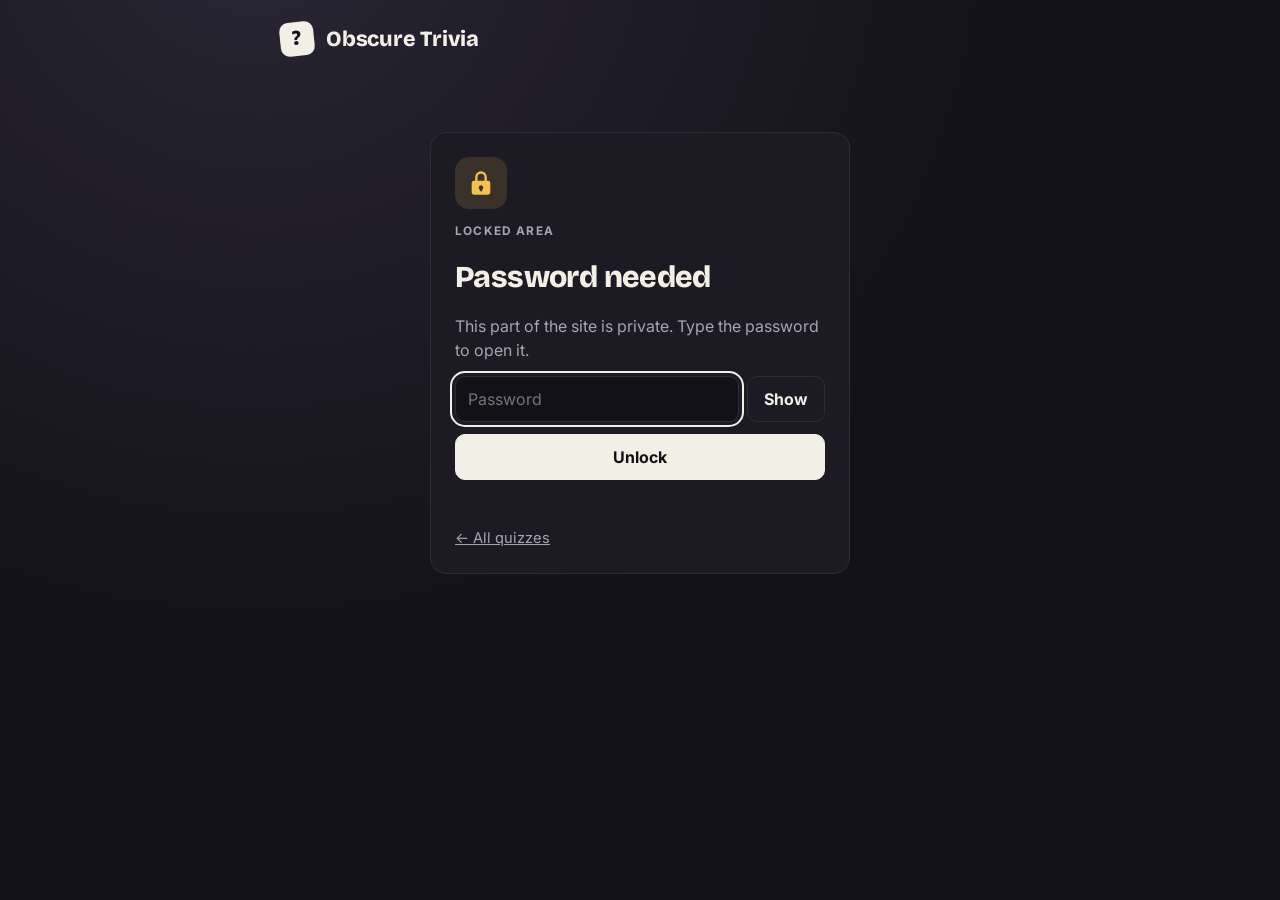
==== commit 5e0965cf: "Add Crate Battles to the Spend coins page A second tab next to Blackjack. Pick up to 8 crates from f" ====
--- a/locked/index.html
+++ b/locked/index.html
@@ -63,7 +63,7 @@
   </main>
   <main class="lab" id="lab" hidden></main>
 </div>
-<script id="sealed" type="application/json">{"v":1,"alg":"PBKDF2-SHA256/AES-256-GCM","iter":600000,"salt":"BVWGSGY5tQIgv4abrN/3lg==","iv":"xBUKt5Cz/+Ur/aX7","data":"9rPwlxXOaad2cLTGem2P27q+eGZM6ItG1tzri6HmGEtYv8YuRP2AX3+vPAzs34Zupl7UIZ6J5XQML7L56lI1OvayUZe7dEkB8GjA90PO8r9C0pPftyzo0YyGP/RxeG6xW3h6TBMMk+tX8GC9lMNkGUkugkO55YUHjrg/SRGB3iZZ8C6heoKL2DMSpdH7FCe/pqW/rVRMpkn8cP4/mDQEbG6CzzixupgNcnuPPbDCVqGFym+yGMtaJExlVmbm37XDasmlmKXMc6+xFTZU9T52w7vHv2ERrwDzVTwtPRLUjah0eTeYeQdr0AjHBPZMfDmbgCEa8hIO0RXhrwMTcAn2sMeuQH/xyRWbElB81t6tvQDG78PZkActRKd6PWMauBeFKshs9hHiFSObBaehtRG5qDtR1KFokUuRbaGza3l1d+yVIgOXMnUzm0tiuQaZY1VB2FIAG6Dr1qK5Mbft/IQXi5Sbs3RujYj/Y7+Fx889Nhw4K3BKjCghF5GLiMkbtpmcwDpTwBy0km397/GGxJgLvHlCxrDli8EuCPAEmXC5DnYARzJDEwxw4O2PIlqkzkibIcB6y/1009rVDMKwPYADAXzYmQGMt45pYmkUPX1IUiSWBo8YauwYVTWz5eqqzIL+YKNTuTFxcaRSpJxpNzwtAiUTuv6Tf6mGIhVT0xg2xUkcJxx4dKR6lYI7UgREqop/MLEHgS1GbqI66LreWYfr/Pq1h3sv5b4NrGgFsDysF+Ywo0fXkS7nKAYZXh8tAnwerdjsSy/bxCTpzBzaHmw6JshXgGYD8scxkmS3YA61DacDoyzDVRP/xn3gTb0hBFuumxlBRsUkidEPemNA4uh48DQmLE9GBpSaGTUynvM1hrh8LOfiqLcSDBCvIsexbhpr2NfZMZhG2DqDnPrzchO/30MnHXfZUUQwowF07mLajinwgI23l7WzWzUhwl7b+QZgJbNXGAqH5nkY8E+oKraHAJrp4sdZV2TcyqyU5qKZAm7tQdpFOR6SSTWq7xdQu8ZfoyC1onDpeiv2iHfB0uiVWBs0b8vi881GRrw1r2liZo+akWQIdsdHMrQSC9oE2rwywkb64YJ2bnMa/65E9qhawnRfxd6ARl41jjORQpIWlsg1U/G1G9Gtq96tEzlfEuWuj3gMg0Abm7sbA4CoUsxCR13diZ6ibNX3MFgjM1WUvKJlBO4uomsZvEME9hYDwUaMnq1W/SP19/4JkdndneTT4K08yhzP6sHuZusXTA4zA+5qHcV72Pz+iw6YGcy+VkG3M6FvoKQrYYHOZnQ8r6cEd5igxGSWx5wQN2DcWF/G/kLJ7OLwkbnf3VGfCVGDqvU/fX1UrSU7C4sRCZ3aFqppSepo2252LsapYweT1o80PAC/OlXBcn3yu4OxO1fDt4c/iQ4OTkoNpuM6x9Sl03wqFdTZzTGBvilHBzstDYnX3C91nOoZdvuTfYOcwHUnjFGnINeNj60PvlKHArGwNuBO/5OfceousKDwljKYGg3zL5OGtKvxrjfSxW8lNdnA1YEsPIDIkiVnG1QI+TAoa/hE46A8KZ4QBBP/DXDl3No+MlSBV/apeFUB8hd+BFwA9zVxgXSXDju0v7uETgfb0PW27vKNaPGLGaSX/RN14UkBvq4cQI7C9ZuT4oUqYdYIH8EEURH7RUn/2Bxp771IMyo3KW+zJfva6afn6yq4hLUNMm5w+hYuBdBI0YPcify/AKYsZmLm9UmaLG9nPgbMRFVATNiCYuraFTD17mlhkeTXoJqtzhlGZNoZnwsdXB8ueQre1d2jFZR8e7/j6j+dNHupNatHOBldhTxnpFozHAdhVe0M051FxggTUutDYbhmJLXQHvUDnsXofkuFOXj1eacnYUW9Iy5Q3FmHz9Egk1rpl2ZOhqTCU+QnhuplZ/uU1CXyAUD2EWNM8V0dLCaQOiI9FUKB81MsKv/Prj870jkoLRbSXFg8qXdVS6V3wZ0xqa73u8MPNgIOO68Hz6IH/pL7eakXMGyMoq5VppzVoA9Njwt15zqKFRFsSR4GUHaOhWaNKHwZsvniMis9ep/HocD+iNcC1uqKh+a0lk466mXZWEIplrktvXWmB2VU5D33lQjpct+2o8Vxp7wLJgF2V/BkrGQwQEPb7WtTZ/bd/PrYlgA66BiId1T5rQWHpJWtr59W1cLTvETcfps4HVQUhDx1k4l55yH4J2551lpie0sRO2iMUbxx8DV8e/7TYgSu9hj3AsXRQEJxs8jnUDHdf4sdVlbDq+2YQf7RVKKUGzKa86ZO03mDTu3SarfpNGWSHuyQgb22v6InvTDjZQ5NJcmgt4PRUvsuw1o2e1n2SjSBD3g0wM4yr/u+LgdOZuf3P98T41t+F8eK1316VpHYebIG+iONbriMB6yu+RfX0fvEDWvj5SracHqcqQ5NYxKfoZX7biqv0ZfMLyUce1/Dm4ixKmfUf+dBKxuFV0JHftppH/oQf+bvfiaQmA3X0Qyszmoq0E3PG/lClL0/0yND57yKPRkmgH4meR3lU5/[base64]/[base64]/t+D6UJVMdcHKNF9VEYa0E+6XQ4rybpnjLrD8fvtbqGOlIj1iYjukPHrrJxRlkqUoK9JHENAls9f2qFnUCTPeN4mbcP1RG6VCMFt0zKRoucM+zXJrhmawgSvfTQl4x1H6eSI0vKOgQObL+cL9ZVfXZr3GciE8xt/eqv8EfGPGc3Hlx/kJTkVqVFQChjmk3LCLV7YyddzK6WVTmBu8KSm4hTPD5b7gC28yFNz6dSuQmcrBL+8U80YbZZIB/DWfXO/xospDWarGmZI1MrIcAaMcSunIWgDpZEuYHCMr5LqmpYy2gZmEGAfuD1c9kJTSTa3Nm3s7Q1zN7odx/[base64]/J8M/+E0Vit2WqAMDNnkE8bpu5T8PnZx+iwg8WwcYMOfq+xOq75gmU4GczHZnWseKf7wX06upvCOyS8NVL7D54rv5+anreKg9pvHwOhTjCSJW4bDpHkK8wwAIoqPtMVuR5RNfDmYp9q3W1/ryeEFl59nZ2Xh2PNkVNtbb9bPXua8ZfBQ+dnnuwmwBoDEDyKJPjqO1jtqPiUHUmzkA8yt+uSX4GAQtnLnJEXPoX+mCMSA9LgwAa27emzAw1l8ye5a7u6lmhXjgcT59MCzf4rTQUwj3tvzt7f37BwVsGAiVIoqtdY6T13mVSXMxuK5dkOlppWnFkq1q/lIdLdAURoTx6V7mdHpplX6V1RPAR2mSKNgHL3DmKi57TcPAJbau6XGUq4JH6wpY0gw9eZf6uyDv0yI7J2dph9LxDLDvs1X4spWp8Dcy/r/DShk+qAc98wdDsdk+2f0WiuQjaVdCUrW2nDTkFN4wfMP+9WiSwQxlGvSuz3RVi9wJHSaIxsnkJHL/Q3oVDEFM9k72NoRyd+Q/WbPtarpw5AibGrdI0N+Lx+wr2qIcdpHYMFxJ+YOgIR3PWqCdJqE0fSQ95zyf3S3llApOTlDshueKT2s4n+ytVttSfFblxaZTrPv+qmjdAAyJbezwwsgztFEueH4tfDzfswlWjIC0bRUNHJ5AqxbZfE3L70sWlxyyGSnEK2PqQf+0R7C02kFroHDdIPUcrbTwRtHR1b/OKndHBjCg39W+xI7vusMuEaVlfgs8jyXDV9M4zOcfxKcXBrZbxot+23UZVxk4yRDLvBOW/HwV7UTpgCAOMohgZYhdw/[base64]/5SVZ7l1QY2vf7TqrP0V5N7LdgEZ6j+8lfneYeILruBOT8Wfy3PQjq6B5bPF0Ih4P6t79KL8afwqqHlesXA9ZL20iyLthum+qjI56uVwARqjN6t3d8zrLzuF7HxPk4wqR+8xtpoRcgG27QFElabXeNCl+2cAxI/vYhm2Q/yIFLXHL5iNgcWxYQtmNdpVzccfA+Y/dH2fgnVrzaBpK0drQHyWBAQig0iAATljJAeoxpMVSaPLJhgdfkv+5jOfDV658X6L4Tv8ONK1ASjN0xYe8fbMQRU43OQ3iPe3H2OH/af4WYKKIOoXxT2IsPAxv6XIPdl/nVPl1bUKwfx2IoBC9smpvURkMrFnLK7D3t6Yty+ofIXZTfi+Rao3K71twfooL3zGhJ8cOLidwZfKzHc2L96kFj4nc/aXZq4cofndqx7r80dzWWmgojpZgwCkwZiFHSUSUKa9mdzTPWoEyLgkpfhIX4PXPyqPd7UFsE09CCmUgESZwwKBf6IKCbdAT7snx8LVpEFnd5nsrM9dPxpBVLuCxcX/oglpFZXxIIkQxZL4TqS6N4DXinelCeqYkI+Wk9tZdgzMBQxWYGVuxKYwkz9D9dX91ytKog2fKFXVAYZs85B3OtgX5uGigYrDRshwMllzfiry3qT/[base64]/wjvJfukTzGL5R2avZ02bJ3BrPyLmaBYP02j7yzA+pzw8jVONCBYNWI8odB47JnklTZ3JelRPHkNWD/Tdiou0SAOuM96NbbBEdxYZxwib0ZI5A83tdLr9txhhJ76MA13y+9o8G99Zv4ZuKSqCZRdrNkilUastOVE5yyJGUgRX1rX/1rn5QyiS+RpieXsrMFgIrHTjMRuzO/xEZQFqCOU55WehYRnpPS1Gxfe5JR8MGRp3aBByL3H/Bu4YdQp4jNrekQcx2Rs1DvKpe0aqEi0kn8arY57s0lIkKjz+r4kEHDxoNYbXyN93x39rg22a6d4501KqWTMYzMAoGUNPZxikC4nDj1SQatRdTLEf3ICUkuxmf4l9/4HR8VCxRcwnSo7p01cmLX6mnk4dFDB99c6i8LX5+BAVm6PkX6/xRTlnWXiMguwr5TGwi15D8X45Q0PG/yzQK5w8q07eg9V0uQkcHWVdJeDwth8zOGofrc3mDA5B1BiWX6LrGuwoIVH+sK7fjg8Nc0ThKrTsHqV94NhfZ3p8wVDlRLMLMJzqmgjIiAHrrjPPOUsCDqYLV+rId82CKqgJHXUMxAf5giBwGYFC+Q3UQ1SqNzdx9yQ9umJMiG/OfdnOulSQtu1THETZU+2J/gdgLc0YXtLkMPDWAj8cLOPxiYZFClJtAfx2om31aXU59gpZK6yCFcYjh6scdd0PaTD05sHqY2evXyfv8UgSWR7rDqH9eKstud3MlnhMi13jPasjWF6TtlLY/btwNEu1lmbPmlDIo4UI/16LXyX2LwLu1h99d7ZAeO8R1DMX+B8iMNxqEYgQ0NQcB6o2ZrkCb1n7U+YqlZkVOj+GbfczyrOgOpCFRH6MoKUgwhP3yR1/aGxrgZZCLCoWQBy816RbFokvLsCWWnRfBIxQ2bU/Ne7cRCgyr6JL0mMDM7nvMpInHy06QE7Vfr/RgiFhK8I6qGmSQ59e3b3xLH+PQ/GyYHXKMTLJvbdzMbP98tZeuToIr085eRu3xPytrcji7HSsntJDUKDMXjKkDDgGuSjrfGxygKYO3CVOF+fUGZ0FF6JuJo4O/iL0/OXhtQ48Iq/uM8tJCpArCezh0picYc7pc9wFOWThhjX6C7krPe3317SiHV4W/v2t+Fxy77iv3PU9WxS1yA0myIXCSqV7S4Gj/v9V4nnrdS1ec8iQKdU7AcELj0g/x7pEWKBr2DO+Oh//IsVaOvJk+uH15ygp6Tw4oBR1updoBR0YzOMWrWVp6Xzm0bx6BKZ2yc9w/IAdC7Vnvwk7TWHCk9XZcrrwNMtxux2gYHPsIvh49qH7NPJsYzI5lBOb8APfweWxBiKbnNlnWiHK6aLdayDTdj0T6EWvnxH9WzcEbRuKpN2EUecdBXUH9x7poHWD0eRkq8WDi45sPVNYM8fyAAa2TsJIYnOuDK/QvPOlNjhnSittxZEwjB1XPuJdJIA+eKuWPNWCYaKkAeotlEBbsW5Zo3VOpdT4vQyDotRO8QQ/oyqQGVU3olHwEc5ps/H/vriW43hPX1/2RstekgmZ+cVSYt6Bu1WFXIlT9uGKDWoUK+etduZGbtKPdwwTErloj3cSry/zD+XMIk1seLWYfgascbRhmjdovSiUezN6bGjN3XgNOwmgvn3LN5OMRJzuLjbemS5n4kshgL9/[base64]/PCwz/qvZinrjU2Y9wLxYyLvDDCGnis5JE5XkSk3OlyFnFObKx1KzQLWBSDHGoGs8wOF+7YZr1fVhd/IUS/jmj4NbUwIV2Uq+cVhPMKNAb4D4VY8NWaRML2A77RwPawVE0y/aXewRXFPGGZpQmpRB0fE6CRh5OxdJvg+q91COy06y17Ft7LQg4oBXNlxeCVHga8grnjK2XiSLD3+Wrc9EzK0tuHrxXgeb/MjejRfRzk3MW4aJxpDgNOsaADEmO8H1vWAK/wXOG13Qt9J1D13LCNXhDtcaJ85gNlvxDAt/0CTmFAGcq6peTzJQIub2GNdqyVOAx2uT+1eNhpqYnoNobrD10+gYy0I7stU8rpTlLmSnqcnXrPiHrhBJifPR9eKzE/66rE8hw6Pp5qGxD+Me8XvtAiFstg4SR49iYJTzQcMioSyRdzwEYTwN8rPUyM1TorfKDApNGlOJNIYKNznn+FIdBgBX5vP/Gc1R380qQtL+ImivwmdcQeliaR21CNabCNN/4SLUj76F250hWQL7enSoZ1vsXC74gCZNDhbbtLy+U7QZvukgf2vF/UX0+TYEZ3WzEO7J3NRZ3bCcRwKNhKkk7GF6BHnrurnKJ9lN9BSqwi+7thSsoPMUkHKSw8Amvcqa07cuNNanlXENGsuz9096n5oGcaBxvTIYJgnOYFBOe9nW7Tt8X8LY3x81+vEhH+52emrBCb+jP/TutYKiDAvdUMLR+vgefsWDxyV5IbyxK9yApIhe47BuoVUyLsnhIaKxPvlVwfPw3u/Km6qi84x9Z0nZB/q1lBfX4kqj1CYLgaY2GcfB4o52PY1WnlY+UIHTLr3AqD67qRhbedxqhRCv2+ui6XPRS8Ero3jivkWAvcwajjnjtdof8nOdYufHy9YUq7YymPL380MW7wMELGWFxn8I6eeoW82bGlPrZ8/sFULlvmVFNkHnu0udVaj37a5/vsFU6mO0JXB2DlNELNVhBNXmbgsKjGTFc7OqliYVcNrToRXyJT8a9NNa+ApYA7yhjHlxwU+C52U8AC6S+dd+dG7y96HxSWtjvRgGDsOgu6spMU1zPi13ITVoI13CLQTRLkl2d9Y0CZaSngP0ngTFIBy73efPejarlY3G0yr0X58JAW/TR0zZxfoESqMtwauC84E5mq+i69ByWbZlVEYBb5gY708Z11TZUI2ue+4aPSkyCMYmq02L4MLSJzj6iEZ0u7ZMQ/NxK4H1aAba3zHxJ1Un7a+Krjjs/Eiw3Gq62Gsbz9XmVXDqSfxMIOJPbRsRmtMAfLwSoLyIpgW1HutsYQr1widEAwXbKo0XKa1fPFR4ifR+/B4MzeL6a0C4TTvS8USZDjBl76bc1a362twiacKjjKzZaKzOlRmYUi7Bey1r67jApgf4HW+bHFWf3CmwhXDaVwE5OzlBHUAxHADO6/Xur9cZtPnYrVSiSrEHizBrJyz+5JPrJF6pH+mvg2TVa1BPHZztl2JQ+Y8kybkioTL9Rgg6lpmxiPGq9LZCIDSkcOuXbdrN57YGnd0E42kx7DhPYnCo9V2Z/5rZURaGIuN8DyKmjF/[base64]/ZoeSgcjxZjmZcfWnCJj18u7QzrkZMxDpDeWmxtbgjyZ1hZoLzDRWI6bnJpG82VgvLLe511g4EQdG/Y2xabCksWz1bMHvxx6A/[base64]/kdDcDmRuyB4fD05ZnqdqXd7XSlitgHGANjLdnGwJNfwFo56gz4in42HS23boIpv+oFM2JnTxX/9uRxVDirguVsVHhIxV4HTyDTvPAKo5qbmKCJMvJwY3/IavyZRJquOBMFIvuI72ALmVU4zt4aqTtb8L+O6GzIj4meA83g+D9jgNg5k8mjT91KySlf5kxJ6t3gOZ4TYo+I89rKAj93Zx/jrdY5i7tch7MrmriQVrwYgHUZgkyKNIJQUZv/[base64]/cj00hFjSo7ejAdjMBf8lxXVnkd8HW4WS6ghtjYhRGSiunwEVeD1H+q7gq6qIvKWIgidHyen/cJkahpIYSr/NF2P1ndR9hWSLLGS7AQz6gAek7nzQ0nTK45phzaAWh4zSHj5aRmGSgMbDq95e45/KCfxo75D6Vco+KlQ8Y9XqpeYi11GBxPdQzNV8DfyAnIaUwPyC1GShnJYfPohGhK5KjNQeqIqXP0+voqO7NyWdWY2pUAN1xwBmEuCcdb/cPjTepDXflQ1uQmdQ8hrjxEGbxaG+mhjXmpR3FyC5paZ1fTJZFN/yeumRcUNKBJf+M6t+gNIug9baYI2gYD7lQ4nvipBERqKYFdimN26J2HGgwoSWb/G0du/SRCPqmepusIypThozMk27qOKVreRbXfeB8LS0uaRk1lMKHx7WbGd5ZXHeCeRZAbN3Bkq6mRLE58UDdIYfueEgvV7STTTzPO90XGx6P/uZGTILnPfgnPTvHunQfaqzhdpWS6b77mfaaL6vrKEDPE4zrYLjIgSv1VaPubVRmMspKsRggaeCLQtFt2mU3EikdYTT0SNPXhtKLvKtzYFZY/MpxTVGtKOXDpXg12WjGd7WoKyFtPOE/NQG7WPyj+hTrdFNG6irQbGYFj/d43gfG7m8uJUh76t64wS7TV7wBBhFlI4w5yR+0XlEK/5UHQGLJS7MrqMSM1n781Cx9qJBhxoRBB6VKlRQXmejm8uD7odHiVsTyr9ACpZrtmImc+yKtsUiDlTpqURTJZYp/kpRuh4bNNX1wNL1Q54BjT+Rxj02fsCi28cWZfR8qwN5cgrwW4HHHMhATTJIKH1Tj9BWS/aVKaaI9PnoJmLdfXs1NEo8cmnPQp8hcGWXP+BpOHQOodpH8UXr5IFfHdQC6bbBN7T/lecmahC4NJygCveTO8QgFj/Ocs0Fm2WVO14pHMX0SlQMlmU1wbjeo7tBd/iCVHMjssYl0MFRafRvUnQEAfPzdvSsRrW/zTstk3fWA+1ChVlsMZXHPl25r8qpouHMq9vqP23ohuqcR/[base64]/KRliYmzzs84e5q6G/8ejByjS33dsyN+IU3WaNoBe/WCKOMmyKKMB6MQ/lovOuhhvaEaDKXuZIHjvC+TUdYGxcPg9E/REgqGMbzmaaV8E0vqxAl+TC/TyB9LEktv1m4NsL9q7bXzSkqujuU1K3GrYSVRY6Hnl6tMPfDMd6F64sjgY3BNDYkw4FTLUD/6kEeMTMzkwhlB68Nb0u1Xs3DugKnpwSXpsb2dV9GBKfYD7maqSgmSH4/mXQuzDBmhJFHnjqiNyT1WOMci28eclouIC8DHSEaYDtsCVdycRLQ3Qhd3HrfzVw8EKm4jzXkAil9EsiXNAGKI2j85xM2C828ZSXXnmuxv/3PN7JGBqxqSiC2lQZ8eSMlG0Sa0bS7gLe0bXvyj4PMB9f0bRjop75VVfbIdp6WDA8SUMcNxDvwevNyzPwS68yKFNjhPdrrE+SkQo91m18sA/SUJ9kOT/tTRajHblV8vw3hSG4EPBD/9BYn89WTCtEyrqBeZA3vTNAcbbwHfkjbKPAZBItJH5gV2KtKhy5X7CM8omcGyyy1mCapj9ZX9pk33mLZiNVgW+bccObyeyTk2WhVAARHXwkppHFrbBriiOA7UfwCB7O5UkPYyiLVht7DPjusPW3Ztg5VmLflUFV9B1ScuNYRTms/4xmWkFu81Pf/u/0b+p+Q6Ve7kcvplv+JLUSLCPwsA5Q3bTas3c/0NbXVxhyZkpDKezhZyWtqFbhxRpb7sJacsh3MNVbP/go0hL1EXXtvdlEMwrKqX+t+7hpBPBbJN+5rjlZdEEGfBdm77gaUc00Q528tnwHPBX1Vwnk53tUCTj4ks9RKi5c5DektSUh2vzOuZJSKjuyz3q+7PHsC+PaQpapvN+hrNMeFNWzd/x8w91DRoERKqLCltM5Y7B/BhFH8UbdOq2GA0Ap8FKQiwL7cYObDESiSsykLRYWws1OhohkG67wJof5UzQTCBaFvV+7mZKRxvdSkLWejCbNcxAcko2jYzyeS4SPkHmOXIXLOTZrQ41PPDVTSRdA+FgCrsF96Rdf8onz8IXsrZ6d84U3xdlmBVS2NRX/WBBB5SKVi8RLcp315wjs/QWEpnyJopyCQAj7vAgKNVosArD5fj88azzdRjfNbiogrrhMld9T47sRNDrs0urw6Zei93YYEbN3kN6o3q76AlTDeoxZVlzSqF1wn/wesblGZfCF6CUU2Oz2rNAp2YwlxIdihOMZUUCb6S4SsHx+7tYAuVDV1uhR8nohtNgv8KUVtJ/uUZaHS0u/iTBKZhY2K+CllB/HUftInksgZAp7Ittjb2VAdXcc08BpNqyzOYetpmVM/WUDqsgVURtDbmaN6tVe5HMzBanSBCOESTaePDtly+S9LFBOhCZ/d0m4ZSt3MOofSWjmhczyT9bi/XWw9LYVhUBHagG3qXbsQl0ohT1Ke89AY+kS64HwE1UhDuk2mopEH3kGAQBIyD067vr5DnfTfeI+pAnodGKA7v1zvojtblvl1DUINGoDC4b/uOvXCg0tqXiK4FepyE23Ma0HZ/JFJA+TgruL6S08/qDlrgikbKHimMnYoU/cqpCi5GvjMbEV7vCiATIF0w4TETXsQHZKMiNJ9prhMADjg63wtocETAZkpP3nNgZ203Iml30YbgH631O/3ANYXN6XaVQ34xYpgXPS4z2EocwLcGUnCkVhTvo5TbtYjCej/KgEJKmuZ/E1WU2GfkeOUAetqipefZIR6w5YDDuyO9K60KyjDO8Qzqd2KUXm+czYOF9Ep+/AFxGiTGGmxIe20OCa2GnYJCM1nOTEnxs2+o1GhtxNkhzzJujbJb6KIqSkVrroKBppNH19rFHrfE3wk9ovK1AMEOqNGEfo3wDjk33jWFwDVbfvTbPWo6cKQrCZVxEfNZ0T4iBbSsDE7J2eh7lh9sPZGx2fFjgl8dDU/i4scvPUWkBkcif7qHBSLhFr5sIzhqFZAGH7X1SWXKCdh0fphlLe36ZrVCttBKxKWcgwNCbr4uWrfHxL2qHFZcHR1gr9c21pDaVfgqADS+4HIuEGNXh0XVBG7JZQFMjjVjygHQfEDo3x8VPqEwIdyKDP+fUGJje2Sy9MU30BjAQLdB/NLkedwk36mHfqkgkFfAFvV7fhdmpx2jZR/SfiKvhAt4kioD7cR9Ary3XFpT0s5b1QbOqQ0H+ZK77TA1PxFbhdK1rti1MdEg9bSp/FNhD77DOj1FBiJ3ZSqZA5W3PAgKwnx70cDD4rJl2gBMEivTmusQtVeu0BMf6QRRL+G2ErAgWm2uQ15cwHgq5qPrrGYJ/5BLK/9t+qUmg85hjc2bv39frtCK1RSBqcUTkmsMLAIGkaOuZJrkhK1if+gyJWnkeYgAy04oVtnWkgrY4tenj2xw24zYymzQibJunfZc50QFUcvUP/AWDOLVW9t4EcnASY3Tk82RgOB0jzIS2F0xZsMfGf1i8kMhGoCDnL7FpazGJOGOO2yqtuY+vTh2yxmaM3keOLLcfYZcbTkwhUEm/MZU91LNhz7ryCcAtb8dvKtyTNWveVVJSPFQ7Rq/[base64]/DTox4vDsmgcKGplvVOzBWJTxfNVTMnxoM+kE2zF9ZOu21tjyrkraxecFihKssPZik4+nH8a1dgiKXyRQB2hVhgxjGT5cpWhwngfySGXSCxjyzl4u/VJTIGwaJAQDZb/u+TdzcAmanlXbnnBE1W9uB6LEGYXan/1yBwa6aGsQWDqIv/[base64]/VF+qvNMa9iQcjUkX04I94DAN7zIgtyPvedW/IYW8tp3i8PDn+qOwREbgpFU/GwACibniHIWxZFRufg+7zQ39GXMXE9egofCumgdRXbQaEu+tmTun5hs2QB/tRuiCkJOCzgGwA2sV94VThjN5AkF7DVty5m5xJoxc1ehcM2Iaongv4LugfQgCQpTjbpI6T+D8mdUw5WaEDJwXb5kLmqil5mPA3RA2IzI9l9GYqIG+SpMULPBpwtU3kQL1g4IIrxprXDLRqW5UNxyOKTGwDMnJhtN1Ql25doT73TElUtiltLj/ho0bMtDuBP3mko1WmQQvHtZY4UoMiuY6bav8VfonKGPAbUu9XNiGk18fPspdCto2mpEbl+aHlE+5rXdRe0XQhq5np2PopWOHb/2x2rjcZsx1eF9D1CZL8M5NjB3YOcMhJ31oA27h0HeVuqOcAaZY9qiWyajOYUsxyX583lL0IOyqxduPvhKc0QeJTGOC6pjJ234MAU2elCL/hezenawA8eHW8RQS2ide/QfLcUHJIBF6yYa7pHYAfR663q5httAh7ih5x9VR6F9U04tAmCSNgq5coKnRz8WZeYXlH/1XQiWurZ70cam4XdpWQrHyr+CxY6cm1twxNi6bOa9BXPEvg6a0tiWxS2s+R3OOVkX2W8kozOmIywkoyKQ8lY4BZj+/ElS97fn7qPPbjkg1Tc35P3wRjxJFhHIodu2A50PXd4w7VUm6ecLLMDwzYus7rvXrCBLqOAUHWVBalnoIYeXR+FfpKveVm+dV8vJVSxwRB1GRgcvn4R1pOxMLrSZ+KmOFG9NXCYJWmn5iZjhEi0Gp3dB5GauoLFfsz3yQejv4B2CBDrmtMYE3PoFi5NG6k7B547/Ov6wYeCv0nEMPUBER3vKzNrcuWc723aBMWV5Z1uZj/7f3PZar2HQUjYcIqUBE9Svyk5czxVGDeA3jWgzuAGEnGnhTb7yUMjc8SAPk9yVx4IbqYoheyVtkqOZ7YkbFvnsjLfqB7ETM6+1+kqc34SjBltneNo/fzhrVhS89HKGtV9nAyIRgesxDQtp/zL1USz2UM0ONGePvMULJje740qzSfBTW7jR/qF8rdGhO+ZNwyWEjChoiIsaII8hcw1oSRsDakMzH/RdvPQEwWj8Q8LidRc8usDSna3lGwJx3x6WAajdlFo85ZAMG1B2RXeOjZbtJnWbfu/ISHKHBo6rDj6kkl/j1Ix/CC+DZy4XeqYuho7FL3yu9GE58gOCv9bPWnLBr5IljwlMSwFFg9wTPHWXRBl3Lfpixy0Sq3n/q1ULuel7L3NGRM2QZU2Hb6QBk1xmtFAmT2mDRD++0dSThWrkQpJwpPk2QXnvdG5y7LytgY3/9D7NNPXRPWCEs1sQuiOmgJVug7tGkOgXj5bAEX37cjYGoAvfpHnJKxbE8mY/+s0r092c5qWctn8cYbBFYgrMy5EH3YJ7B1u9MC1TpSy6K/MnzUakf3ClHx49pA0l/V0g0YfXvatyN7MXqEL79zQObzfSkBK9sCcrBXLAkMBNn8pzXK6dYgOgcuTwUDoTAqZi/9NJGo4RNT10srZbFBKZBI6H9X5dV757obLOPbpJktoOan5TC8v3urJI/txquh1BUJEqwaWiHg9Gx5/INPzLHnTYC8TmqR6zKQLvUBfl5SzTD5BtqI8wEGAG6QeOAAfM0rW/GFzBpOq681JelmKu436mjurJl92O+aTo19siAC+ZlWsXN4rm4rxWAcQgcfgdIco2lI89J2uV5TYF1hNWCUAURGDn7qDSeVpjPbywhDHF5Y6zXT2eq8K8Ym6IK8GQx7b/WOJI/GDxOahm2IyLwRfKrYMY9PZ3EgVhqMz+hAhNvJERw5mW5bnupcPnFuwfGan+LYMJ1eTCQny15vehu9UToXY1XK8ZT/k3yOw0dKNw590TR65H7KB2Yf/QttArorX4chmI/iLAq2QGxHsVPyoXZpMqyr577gF+byOD1SRuCCi5AXYhiRWUsmK81e1pT5i8bJ9+LDeRMLXkQs0n4/E4AL08ItQAuCSiAKh044DxTvHrLsJZ6Ivm0DAsWNzK2TKuL4iE2c8ZuU8I/yfidm1xOsTvUcwnaa7eVFTIpsu4ZUaqUSesXcffEvcA1lB2C4daTcMlXp5XlZe2aGnZ3Wvaj2zQBJTo9fbDvnTOwEqiq/02ZOko17SzeTK9kHUJO+ZBk5XWoVTBb6PZL340t+6VufXGYUmYkXL+0rXkAqCi5lSWwF+jzZlmro5XWbb+lVpwhLyLGWlYrYyRDNWzxDd63GmcGNkMNCGOcph+mXiGKpwH/m8Z9nrqVP/gDlgsKaaSuFdP+Pjz7U9OOx1wYk6zOhflpEO6rydU1cNmSSnDCkNgIUyZMbigPl8TUn9y33IHmv9XQmFLP0brb6f12X7EXH6DsIYsEVK4ndn5uyMjqvTPis+N6djcREqUp5ZCBnIbzZ5YT01EcsP0rciAOGEcs3O9dP/pg513iRv8pDkvpQhXUGI/[base64]/Vc0gCD/FVHuXWSFk/24I2rlISbc77RZ4szV6laJkiAqAPT+mn52e6XjJkZAvv37n8I+YYXpszlzZ6wuweqtozmQ3kp/t96weBbwbdO70oGYx6QbfN1A6Uu0TQiNlWQ5HN2zUscqiyDZCrfadGWOFuQMi1E34g7Cj9VEAbVdEoKIJbNHIlii3bT6BHWcBPXcm/7Fz35hw1dCe/ARlp61BHe2tSjOJQZbz9gDUxoZxAXE9GnzXDUoAhCFKeq0oTwaTQXvS4MpgWQ5RIlz0MCuzX14zEMunFb3LHhJkgnep0QAs/CYMnsXYRtZMb7tSTJIqEnhPyTbbRKu20xGdCM5kwavjvqyE4MQaDGO8zv4YY65gvThhPHlM/1jOFdm2DfLGnaG85o8pXzgGgNJE/UDpl1Vybv1UwEPNWjTeUCUTZlIXv3dIiKhC8NTj9ITRwcojUihB6ueqQ1iF6dwIaV01KZPMC8xDRohebyA1LnyVE6qutQgr8bOJF63lymOxhmvHkmggqk4JJdZdkPYRqm/1/+WNpv/4ltuGC+TPT7GrxpDe6gtT41nUNlyfrMHZBT+MPkkbYi4o80I0iq1XH2JnvCOqwMnq5ZlKArsO0is+uV0ZS7AoHtCEeAySz2n688FBwr9ptvII6v8IFPvyGVtCKzVUYHZ39NmD6iCBF/aeCW4ZvSP+MgENYvhGgxAex3Aw1xnyCN60jdYpa1O/ZZKorfqYC+L/Cu8R5XFx76IRAkaZ/YUjaCqKpqfdJP6GBOwJVFS/2XcrKQaHcKlobXLkAYm92ZNXd9SE7akf5Dzs8Rb3TxpeCkf+NF3RHlSHs49jSoxz943kZbQlal9CZlbOwCKBztnixYbxML+M+TlLHOoP2p+SItxcZnA8N4hWAt10Ua9kU6fKGm8ESTtPscJBHEWeAalLby6XOE1Mh1OHAl147A/okJjxB9rDor4FjFK/fI6a8s1EqLHJxm2Aqzu/4wVQuRFFVfhqX09ozfsJThdDULG9rsjJspMYSlMvcHC85w5qCqeL0xKAQCqqBShnEiLCq8qTwFtcKfLDtn4L0ixDY4o14T7wjwAn4wK9+MCfyX3AnXKZixnDuqz/eWMWKY5Q7GucTRsazm0zk9UV2qiUIPqjXBd8eOn4AoPyXmSEw/tAxM2NoZUVGn/Txp5iiviiLPEUeaoE6woZyyArqBIcHG+iP7Luw1yPLLEJjttsSPr+iHNybPTRLc0QQv7tpUIaDqbg4YKI6gIAJTHy/b2G/tpJhcFx+cUBN0rPm50tefc+HSg6ZHQfx8eAqq1pKcU4QUW5CXdznsquzlXVfdh9ZOnxvLBYVmYzmeCOGvySSK5nXRO/T5Yj8eOR4V4eCMXVZad2oCA+Log7zRXTDYbLrCNCIVtVNp+Pi65ChiCdqH5n9yfiaIX3NE+ltX6B2nVmlOkjLdGNG8sfIJIBqIe6y9hnrsYoWWQi33ENMgcF+y05kRwfzn0lvIcIuU/pqWCyBXPiHL1Tz2hRdXaWRrPIXyXnXyPv07o/l+y2j+8pFzUKjVEHsf1ZhMHybtYFxrjPq+IH0DcPe2Ivs470xILfzqfrMDawOBvwcZaE+69UGyQhWtFKDAOftMTsx78uApB2g/pkqysCXXgu9X1dfSTLeBWUKYWI9KEgW/ML610ORU0ZvuRn66etXmBjiRxn1wc0q0QoEDzq1nZHzlJ59dR5226LR1vG2kYub0GyTdxhLLN5FHuwXxP9vVU3OO2KtvJzsFEAsyRDazGv2KIQCu/Te0zNGmQvyQthpQ9/eEKB76XbEaue0WgMOS6Im0pa35yZZAy0lOrvPQnc1i5e7j5k3IcInebWJlDK8NcL0TyJPuEUaLI7L8arDJKpF86uRpeTKj+A2JYc94E8AcJc5sbAh5M07U/mp2cWmnGCbL/L9hJIq22M+Hy5/JRwy+gYxLcyXBEa2t+K9zwdVV3L63uyye17ZluDHuzi629vftKY4ajLQUUfk8UkCLc785q1nEoD8kWpa4PV98xfwf70Bm8VrgvS+KTQ//zXXnTBKukXpij/qxPtxer7N2G2MGuFKj6wHh2geFSbcWnQjGCIiflGVio8dvLC2CT/MGgpG3w4B6sd2/Xe4A9FVsF/7iKVFDu2K2btlXHNVFeBcrTnnyvE91q9Ic3DqzwiN17zwFr+yaqDN5QhoYNfOFupvACUf4D3LZcliYP9r95nFxY/McAE2KSQAu2glS6n73buaa+UILM/xrwVmerFVA3SrZEt+qKwyMoIUbtcDmXY5F2Uq36R71JnhWdFk1KYhOqzBpKouuGjn9Xx2HfZWv6tdksYGbpXNcuJKYt/I75yJHVAV6Wxwu7AfKtcnMVQn8mk8OPQKDRZ6/Y93WTXR/4onJyUpcobrmZrHX9SIsBp8VAr/hKk8iOQ/8v6r1+shldIb4CJlSvAi510SPEaMm7IHfpMWae+4tU3A7NQe6AhWhNWNwlduy61TqZHjJ5EJNTPwqWsbwBGiOwbEHWao3W43XjCluM8C0x6G2PDPQZlz0dukr/m5eFyGDbcCIaGKKHY13MaaF/hjTotpj2nq/PzYkvOmAOqsniFxm75yDzH+Gv3JGf3xZxa6R3CRQnGxrYM+yWp2o++C/QN5I9vXXJ6gO3i9/F3sZUI0N5zNLrVpJVrldX3ytEp+Cidd2S+H2qes25LcEieR6p/46unqOEJ219Cf1JbshWjg7naJ65PIdhDuzFmnsKVTO1nWqIpqeETa6SEruh2whY0H+o2yC39NfvfkwpmUogquiry/JI4f7UyMwxVewofvIO1foB87XjKR/WNSo08fbPWfiuerKWsKyTiEw8YhmftqlSeHFBFe7CUQz4JKbmUw3Vrgv8fV8pmqJ5HP8k6x6y7vDd7N9xjLhW6Iu5hzGosT+KA2qvrs3JOpB1Iw9WHhO2F7O44QPi1go9bPtGdwkc0X6mrDMaN7DInjmoqETOMH+Vld75udvxj5OX6JUzh8mRru/B+tj/+8iMgZEZDl1daCGqcsJUYp/SsRz8/rvkQp5rqvn/ytFTPeF9ornE7uO58/42APJkG8r2Zni2uOQbG4+ucIH62ts/+vGANXzUQi2quPocYK2DJWQLb1Hiin871eDE0+nOBzhcG69easTg1iVXLpwr+fcG8+lGylt1LoPW/Ve3qaA4le5PWJX/N9XGCyuGrtC81B+t2bjkIqe9/kGB9PcC14Sjvu9w/jj/I3eLsh0E1QrS5V0JrLkD9czLG4uuQAuUCJFakPkswFTy3vvPQSaOc9NnnE+XEZWARfYTiaRJjyhqo/BscVpf6JX/YiOqS0m1iVuiKUDK1mAdEoinHa7vm7m72wh9JTDfmLanljeQ5N5e3+wZucr9v8S1DQNHgHF6FPA89ClpKYAJI1p/v1SfbRn90z3NIEtyEXyzrSGM+HQSMkJ9KrgrRwYqFCq4thioqYKlU2JyFVOJYxJSEvLXnNEXZKyKO3dTvSTDqnr6NzFWLHppKjFNSK9sJYYoGntVqgLsEI6LDVNuJ8PKLQ/xt4AZDm0GR1lnMAhq5vxcMyDWb5jhKtLgr6xzajfkcW7cFnlBSWaevJBMkMQTf9PPCqsBg7qzER20Q6ZT5ImFKCgblWrvX7U34ZYXLH0CseNZDJ9r41Z9MXfqvRYNZeHVjM6dZRbYtPRtGBpMfBLYedv77Pge9yH8canyzaThLLY0e/tycRG72fW/ghzB2Piu62yoOTpwh/ndQDBr+Yz480f065uWG6Zvq6me99sp/k/[base64]/U69qstH2OQUx/mUtSVnoE0Sit/vDjDbhUvwJE1XEJEcJtSPVdWL2If9Xbi8qUI6Bu42JUoJj4gg2dhc7yyf1v5yAu36D9jbItfbiY0u1A7wX5Stcva9RetPDQtDaOK89eS6lOiEtfQ5D99WTv4GBEfhDIag0PXLPRA7PsNAYrX8VTTWQV1sVqRWloBpalB1riH+q/1k20B/SE26prB5QFRW0JnN2ekJ2Hlgbvb4Tx/RM4alJxnvKvNHRtY4HAKDLoECIa38s4MdrkLqbjh1RDsqOV8iiRuzUXyLQWjUw4G5CMMH30M7KZxUWvkV49wDNO65mo7YeOUmeaPo+P/nOx1M5ZdziRC9yChEFhpeHHRiOiKrIN7d79UlPMmM7/PeU6PWnc3nRzxjcDqmL0KdXLx216xhHTKTeTfoBwYk7Hu5bK01sZO2hveqPLKC6BatZxCOuXNk2mS4mvevsmZLgOZPgY/i8ocGcJrYq3L7EmEqPlQZeY12zEBC5/avSdeSgplMbRGyYkV/cwUsStoypxGKoV9WmPMPzrzO3TVZhFTjzxbzfnVGZBHTrI2D76eyIKgaIOVy0WwTGCqpaODaSKUhYjfIjmnCz+fm/zUm8GtX78H1ofF+YZ/O24DksdCpbhft70xad2LORY1CdShD0ao8hx+x4ZEe5EA2zUx+VJkN0ej2WBMiWIUJ8/bkksjbIpxIWWKAWz8uvjDvjeOVpZkruiM4ct6+JkK5zvcNTXn0LZkcpU5IGHzCkc8qkwqsJ+ev0VjxP+Qd5j8Wp5ZIXq7YStneejeAoyaiIbr5+xBrOzm8AjlPmVMJDl8EOdX3jKSad3f/QxwcI77oUPVRyyuzgLDOd7L9UA9s6vgSQapuZZLym/APdV1x6r+UcWuYuqkkN78tjegOo2uOKQah/zSzee+yBvtcc/Ez9JnhGKkf7Ey5afmrw0ph+mR0d65uVvShfuh/b+1RShTzLbwqZ67K7uBZeMFMFNjENpnFhipA4ZIGeHvjXLBEDc0/uHbLppk0OlOf2kz0fQCYkFiddbT9pFG6SOK21elXe4WgW91rrxNjtFCldO8QJ4Y1T+QdRD52Otr3Ko961Hx5sos4A9Q47JeIeEMicQH3eZVALcY7pYrC8pX83DvDNbRGMn6s9GtDXOrCOHrmNU7fiux7syexyFJ1enKS3lZJKsAQO5EW2vM/ZzpCsCL79EQCEMZRf9a2GEprK5401w/YZjfRp/tF4XW72g+fRw80/rRaWFXW2gcqiYvFnd+fd+kKCi04Qtx2IuTdN1hrDrmDisgLrjctGwp8kMbmAUeZfbHoCuNfNR+jgp2rDViQlf4+/ZKzaQpWh/Gc0pHyGm3+MLv3ITztEXwFcoT8wXQrUnNtUvhS+5C4Ly91Jo2/gY9GYqJQq5hrZx+MK7OM5nToe2M0LVpxmp0V3HuA230aHJK2hwn4q4uDNmrHXPoWXqy4hAJLF3A/S+0iypf1WJLGKENbzu4X9ZhGjy3MnsxAvVJ+3chp0aya3juA7N7vfVS6EXFwNNBuOX1beFXPMf//rrts9rOsXVJD4N3X3rW977SY3mnDQY3F6coIW7pwo0D08t/r/bOYgWD/H8YG0WzF8EwxNKXkyC8IVu4q+G7LtYMFEUp3/A1UNBX3smjv0J7Q7iyoMzr+8Hnf1XuWct+9x4PIDjib1gu/s0KU3A5cF+MYhKEii5Acok5SR2l6GtC/2FGIZqbct2SFHuC0YJGPs8/AbCMMCH+jAFqVB2I2ug8fhszc2m8lKYsKsWkaKGYporAtFBybPtevEgjSBKNihh5kc6bupRyW91EOYqa2GGCvcasu09/LDEa8gA0xOrp0TDdCqeXQ+Acq2UzOX50WiMrUjk/B10Tn6Hjvt8mjENayDPx860AlxDLPkcQCnCxaQglrtXyopsgcc9uhKkGTiTDoNN8hWJRiWcNWqiFsexdUiXo4ieb4BgatMvhphuUeT2bEdhxsg28AfNfISMkYnOAumEyoVp38RwISfxKHME6+kZJ4/4s7scPWvXb3eNmhFqqlRmZboNCJKlXJujeDLdY2fVptzgN1HVS66eV9WOKFHSHEyVahM6Jmo00G982kXT5v/bvm4d51Kl43+Yc5RVTYP0EZgbgW0FNJNhmymgCbe70+Ja1O5SWW0mXxQ0+qRRkZdCRi/D349AZ9b0D07G9daSuMzcPSuAh0ufZRu8GF/NVhH/iAOcA8ECE7B6fM4nFq1iobFKPiGcJ/a2RZzQJBZzIVVDmLSJnwVg7lz5ox/rckXj7xSoQezT3lR/7D3COd1tHla6D1FcQguInB+eOcgXFmEYlHhYbkv6J7nlywvt2oiheya9jljIku9GbbLHBa/OseU/7wxykzf8tvIkC1+T9ghjkwtVL/r5WDAME/LsLJJi8bwDsnrGcP4TdgjbnX0jJabu7cCfZ1edJMeMHzVNW0srVsW19C5t7WnAqm0ChqSGZYITGxInGx61wYaSMVKT3PYEKsvY7HJzK8U99I5BUQ9gHYZ2H/ciruXIFWyoYUNsROV/Y1CCn7VDo3+122zdOTh/tB3hF3vlyZnJ38dlxzZXjpl5kJ3ZtDpUUyursGr8IKyKraAyTd7AQprILgXt1MCY0PczQe4KTr4GNDtspCfFzrspW/ILg3al52KQZY6qv5ZzuqnJ64SHNlrN3hbtm6FHYgZOeRyrKEsytRterauEdtZ1oueUajSPhu/n1n8nCpGbWVIV27E72GgWPm/F5mmIdUALP54XLakDqU6OIhQqOwjn+8aI4j24pNmY5TJMSHkqU7fyGGUqS4QApKT9verIGpm9n6c0Rp9q/O+GhTB4WtMz8xuTioyrshcOKG0QcX0G3Tfos1px0LJJ+zt76E7dT4dPJ8wNzVAr0thi+B9Ao2zaLeAR2QCLZ4Jh5KO++mrI/K/yNoma8dYfUmLAR24hb3DKTQ2wnu4UMg3V7ICbPYJGTcIet54Lp1mOYqHYuEjJupW0ge4KjPo5/mz1Pmg19DYKAmpnZLrDv85IR23CKc/eSTojCefsR2+i6DwQGDjiIBldJEFWVYmp5H3ltT9Ae5lxePNjZn8HhtItNS7v43g0602IubSVdBDWobV1T6HvCubwWE7c0xao38gKHCW9w8ql9WJwKhPEYSXheoG5Gtf/0rVR+EvDJSOtJ0Xp2CysSq5oX8h7WuGRcoxHzdui7CkEjWtmv2TJ/4ksPRSfLAPU6K+PpWtGet5JAjdheWoTz3v1zh+2X45Bno4BxPJncQUnIQp+iPyyxYUbeIWIx9yT74ElF81NmBwfnycPExIYSe2p4FTpfMrM5y0aajF0cXQt4HHBsuVdP0AGH7HBvpgGl+ypE7t6E4k+bCdaacgKF8Fi7+TyN74s5DIUexO59Rzagxq/djbreyaLnbhJaPKzNSVSKw7qdNNJdJmU0CVQKMvBJ7lNdapwjl2fU1gifnR/[base64]/1ku6wPi+S1ompQLz8dPx2ehF87rGq8qxRGKu/GPxfMfAhtxbj03QlPxeKmgw7kRsdMRg1MktRDNw8AIfYxzB/j5c/kuUEGQbJQL8amRJSkhsy4WLt1SwYOyL/tO+p34Ke143WcxG/UmUqXxb3aoQ1pc6rTS33yZmSjRdPvLBx1WzkQ3Rohbh6j7vmAsL97pVLTLDJaIxlmlfz2GxlDQ/oQ/6hr0x1qIviaa4pEgugKxDUMZQta/AgeRIRc8ftdAxvPKigiBJ3B2BtWvN0k6rB/ul1F8ffF7dH/s3Uxg8goDDxkpvVjCJGdmpRKcbPRdZBTG1armgOXhog3D2hFmrT5QAujltlB/nynKR+PJHSC+pouNPPFmqSGo2KiwU4nMFQ5/WccJMcwecdxO6KOwbUig3am+i9gd/v9xTEunU/dDbvL/toVC6Cq/Xo8nNmE36h42hDG/+6+Ap8uaYdc5CUxAvxqK9a48nzJV98MEmZ/W7YHswgSchk4F3ogmVzHB9L+ZhUBRjnW0mT4qM5QkGzxiUkr1wQZnyGA9vtuF4w/+xS6xiGot5/SQ8n+5QyPBZPfkQZMAow9uvU1ziD1k12sVOqWl1gd8+SmGoTBSjBmw11sBQzdilYfABLL2vkzP85g6LC03rwg086k4+t8lNKzR6cD9A2oPzyK5cX0TTAVk9tAY2CLmiLW6lPLEo2O1GB0WWCldqgFpfRV3pe4bEpsC/47Tivy3GUki0rtzsaPUlNcuqwyXsCA+0toXHsRAXId1dZnbgrktRYEH8QfdXvNzG96Qlqu/iRgPrVh1D0xG++XJ71GmNzKDe63Z0dWXPWJqtgTjtsCx64ljJ7rKSO9tI9LiNi3eHLASSM1mzyL8gQ06Zok2K20IBjVsZq+45wx3y4wh8OfxQPnt4w3jwE+yETlvTEW62PUxkliy2eZqfZnOInwyHccyrYVkU+yrcwuDY4iTPho6xGzmWg/jPYgMU+6XEvAQXifzHh3sxevnHyx7UJc4Jax0+HUJBJp4Gs15uEdT1QqWe1uy51kw3im46GvO6BSCSe89+hKiZC5nZieffvSqLRJ5SEl5BRNgsgcTJZYnKUXL0FcBuK3TN+9Gjo/pPP3IGRHRYvuuZm0NOAGxtHiZENzmjJawlLvYkxA+snBsj5S5/mmKyt1XsWCjgJ61PKySJ0iy+NmZzCBQq/LX3juQGWke0lpAC4lrGE/PVIaBlkcid8bhXI2c3Yo9aQwR+XEPjE9JrHPUU1bQOEJxcYcVCHqLQ9jXfaqkhYGPaKwplv9umG+9rNXYd+emihIhLbccrXuzh4Gacq8MudmzoMAduCC6sGiAJrNjDbpGRrd24+Et0DC19RH5lZEz5t0ut+4KAuEHGlD60//FL2gYw0KoCedJQEjKWu+TFFGh7kKWEkkLju+AFPJtqVeGTvhordj68xwTNghaBMyB6XhfQn4EwVWaguBg55nrjR8jbzSXw/KzGn2H+dDVqzgaCPD2NPz2/3wVk/nuduA8fOYboSiCFY8ywl6FvaDqnOYmgpCcmKiP+eh8gi5C6IGdObjkyGGVMmFaf/sQ52Jp6SHcbSt6JLjCmaMj646K43AJzlziKKuE+zs9wIDHDWbgaWluIgXRTLJUQDOGBUUHuLnJd88G3LVEMyRDKSFYUxz42rK0wx7glVjt30wWI8Ti58JUj92/HgCIQ+vd4e9rWqRasA7a2azc17JF5QuKydS0eKJWo83BNv9zbJ322fJ7cxAqAVZ94Ak0TVzwRbuiK8AlVtqzYkUDYPedFnfWpgx0TQI/BtAJbgl+DJUbGDObrF52Wf9BGYv0PmCHaBGZjFJEB8C6DloSKCphHtL9e+VWPs8+wWVexO+KxMRPtZy7sA9TWh0hm8cG/7PUh6Xs2MXBTC3JGclyrJGrhgDHuAIrhF5zsQO4va/tcRbOVBMkjp1zy3iG28/vBxH8VFcrl6DIoiizUKBYy55JMcWCTM+DBztMbRyQrPs2+wa6yKuv9qNaj0m3bOpmoeFKq8IczoDTXGOcnPAf0gxumlLMa5Oi9NAaBb7t+URtQgI7cQv2uov1vbn0CjV/f3zl87ufkf+fbIZUh6bFoArRiZPp66+V6nfQ4yFh2SayC6LQnqarMW9RdbXR7Iw2O7fgCLRR9y1jixg83NTfTNAqf7wQTNyd4nKyYJBmu9tx772MkT/F50dPv/[base64]/bBWtAcjnEIMHrq7Fh0KSQcFRBSoVdfCzRFsJn27zYCPyh1mNt8jFBgz1xXA1uPxuygMrcq76UqVIvxkuGsKNEd4oId5suMWhk8aErho4X2xLT7TGn0LXh7L/fvD3XG/WodThndaDWj5Ayq/OixcBFDUM/[base64]/[base64]/+3ETsd7LwIyWRMadlfefu3KSW9ikIuf6ZtJZoBjPPlApUDpIJ5R2WpukqxEQ+ID574lmis5Xc0ApnkecFBgaCM/xogL4oht7gRhf3gHQ40kTjWtt/NTtZF/K5wgrQ79CUmwlIJI7tb2Bn6tZBLScP0zoxF346egNftn7OdmiC1knU3MlRYrgaIFcxvx+d3Pe4T2hTqDeCfOonev+jvPiGfMnMmvvDq5gV9wP2hD1RyQyJnd+xklL67oNwkVvK2gUlIgP9Mv0LGvAEalgZm6f4AVgWnfhNv8d65N4uadfQtBkIz1SdGL1a/02n9mfcS/Z9IyEW4jH2FWkDusUc7VOFDrTKDJB+dQQf19gRHiR1BH10DcPo6yKiE8tE4n7fPzF9HuBW9NoRMM3t70u5S2SpIxBgQm188E9neSORqek8D5g1aSKWPf8MwlnbtAlHWRmBf5/[base64]/G3P0j+3nIG6RtJi1ndVwQlw1MoVRhU56CrByRNe6ogE0i1WLbKsKrcdd5AOKkSu8Xlwx07RO7p8duV/JS197KDLjH5RdIgqIx7xNnsxDbzy9rDKvRhH56aGjFpA30qLEg2Gqc06pAe5WMyiY0gKughxoGVGLaD8LfrrfkBtbFBvBhYxUS8qFCZ7wf/WAs7gFjyNL56l+851x+/SLi3rXRriB+/qHQ0xq9EsjnFpqbc7npXWs1M4qPWv8LLGCyLSghio4uIOQHA/wSb3mCUvegfikHl4VjBhYTdCDxo9pD34ROhEtOPQWEEvH7LXtyu/zCI3VMVccepCxvwyMGKN1rclsHdR8iHgRDicMotLHburn5dJpt3uL5K/+33TudhB7UglmUjjoa3Jj014HfkdUKALUe85goF2uiMdleD75gr2ZMryKnASur+4GU0Et6hxGVpzgUDK5SADVtIycdSnq1ib6WyhDHHQlWdhxckmojTLEEjpFF3k6wIynu4/hnYOFqK+LoNJNDUJqq73GBEGnYqiRzj+rySGGnif+8vsGmU+gAd4UwT8wcHA+oC9T+QDrwcDro/paBFeTcG/aZo14JSAOmKd27Gzf/qgtwjdDOzJ4bqCneQX/0xbzph0ktO5EgtYYSsLUWHdBoQw85U8HMFi9+h49VO9L6gbyrP6DMNPugmnfTMce30t7RCgUkFMPWYNDmwGAtj4C7OcLBv7WFeP6S5GZcmGuqqioyJAC8g2m2hhocaz3kMHjwG2gzW5w8vF8hZE8lyfkCKiPbIPzkMBAN1jc5kG8Xk4pK0Sgi/SFoZdxWQIjSuVn4xPICuKld0/93TKXEj2yHA+qrFETMti5CtpkZH9lx4BeOnGFLm+8fJ/g7pbraslQzDuiZ8LfMrX4EuKRHcITsX+zXptAjjs3654ghFsxl8FpygX9ZU6ghtTbTGT/K+M7cPqelex26C31WA5d0SUsaWqpRqrbcig9N/aJ9WYJWIGue2jUMeHbKwZcBZzKj6zmqSPGv8slBn4friIOJMwrx4nBxoVruBN9fhXVqdFsLhemF0HtKDUhwAVf+aZfeLy9oATlPvrpkR9rsqNt6Mziu3rpq033Y7Q14lSRnkD34S9RJynqwKlx1/XMMjmhBJS1W3mHu0/NYHjXQLb+lczcFIWEwfgpOPiKYwM0BAaxO/[base64]/72lT1Q9ZOevB7TPMJl8HaBx+fmuvnIiD5LHA4O0UBCgOKni1qsgFRIkNWWWnKQPZE8UAiaArUZphEgluLMG5MuYxqZzYBlOp3C6oOKOF7kBCcwHIuIh79+e3CkT+8KSMKrPU7s97JNUA61zVBc6B5Pk3PZPUNRqNK70cD6fkX+2iU/j/f9x69moLuxH77VXoscxxV5C/GUH4ZCOM1ZSUuVJwIZQK81LU0VT9On3QognZJluX7kg0bODxoNosiwOpqMhNeJqynLY2x78bVPlq54RivkIro8QyEhsN9QTDak98b8gkO88ibSbPuy7U3ygYGVMbDdibVQvX6Jkk7yDqUu9qEgHweJnFHG59LjaUS/[base64]/f7litmcCd21Lk7bvPMmGgr7tBHEoRk2hPm/jj0j1qlpDWKlINwtkdnwk/Zm8V4nEXkF9M2WaOaz/9qQcyRmuD7JAhwshzC96Kb2QAWHiW+Y9KEp7kvo6KtPOTAjTUPV8Kn4G8lnDE3ndh7glZanfWzLOtf9t4g4Z6BUXBgmM6XU2XWfKFpV2jp94Yd7J6NPKoV1sa9jxXjyQZsGgabdW0iL6zunXDbQFi3RbNLZzI1V5emz7HulJCjsZfq0XfV0+wi595kVC7/hQzMsEBvWhuxdhy2SeKRsqGqX4vvwREyXOBZkVOXe6cjXFEH8aAG6L7dDr8+E+++FEvdYhfhLu2rs7OMD8x3Jw9reoNHJNT+K3P3xOViH4wUk/hGv8zmEti9KQZZwsMSkATYdLpgLVPTFqlwAAdOvKOv7SwxVNcAjLJ0uEZMR0Mo5BMiBei+pdvqsCzpJ72Kd8i7rhTedSTuKuBAwY5/ZsW32Bp8VqVv4GL9Tye4Hj3zZMK3Mvhx/iYL+IEai81EmpQSk5twENmzb+RXGDtdBbC0m+YXOs0Ru9s5ZkKrgQIVj4Drv61RxM9SVTz0pWyjRvxlV4/EmhGJE+tLIriZYmC70CIJV3+bcIemRhnpsL9yYTox3hxjESwiOVZ5Oa05RqIYFd7CLX0Eqf/ouiDHdcHRVrv8z0zf5EEfCZdEaugfSmbL/bXFmYy2R0M8WQZWCFNRB5V47j6L627l+0PDaKSieCno7h0KJKXClQTtiO8jDihE5XDmF3WfNFzSyM6hF0y6sjdWeyObhAIWrUS0q99BBIrdtFBYjTgOEg4ADoh0nc3ZVUj/Y7GgZ5rfZKtQkIB6oSJ6wf9wWfoVMwEGo79WSExqtM2Rb/2CCxuA65oUU1+kXVMmEpbtxL/vzH4EIXsjLao4nR0PAkR1jvzdtNwApKy48fycS8Kl6uu1Cq0lgVEAI7vlWfDccZCQyfnQkCsHKVKGEErlbu5zrTNc6f48M5GHkoSwVwJjx33mO0bVQIHbYFSXNNQBWEjzM2ku+a1MJqPf5IyKiC4qq/Zu19vgX+sisSoOg2m6zJOgOO4SDUnxF/mwWrNjMCudw3hhsn1qL/SvZ/tuZf8+vcJcFslOTGPsSK1sOhKwBQYY4a1O2x3SC61Vc0BLpXclbxQelPfd+VISpMuG3R2ilKtmzdEVFvRErzc/MI5RogvFbF1zTuUkwqNWOx2YN5NxYOs6/NBf5eggLf0KLCb9ZQnv7NZ4DPiSYkRg8/cJ9EKjbksFLL2LInONiJ0N6xJ886kVsjvAX8f8AfMStuXn3XFPJ0CvBlroLZSBAmfwbpJpvvPUNwQn5fsHN856TPcbLT8tyiRTGf3WISGe9J/VUkC1psxQO9qDTydM5JxRqdGP1JtuBUUyOT8X0taj3vVa7FzIrAs5HK7dx+7EtLH86kbdXOV8bT7yN65mcUIEnMvcpSW4j6sZA7fJQEwaSdT+Qfy1wH0Y79SnbM0I1hD4fZE36Ai9EBb/l8TDPAwAvnqK+HF18aFDBCFT50QR3OF4QY9oI05qN7lHhxjvtTPW2UOhX0M1nvB5NS5/skodIiHJ8XF36FDXD/aKyIco2ZrhFqxjTZt7xl/3KHFzMytom3na4YH0AXfi/ldXoIk4RNSj0PrlBnFzDQ+cVNqmyLjnw1Cs+PmiJUiIks87lBA195CKjKcMNJlOq73JuTh2zlnnsc0cV+MKcG3QQ576mRdHe86H5C9iXsH9327UOU8OBUCZ3aP+ukBKzFNP2zOEOmK+G3lgp87aM4DsoqPuH4gPz4cxnFHof/CF/y9hkiQWIeezhGGkWz2eLs0O+z+fnmWuLLUH8uHeX0UFD5C1Vm5p+/aQ9dYM3/Lt1rk8AoFB4by5LywrBg7DroqjgTs9OQnr7FGLFnNh/YKbhbDZi/mPTEKoRHJVgYobs7RvLhLfXfbAx/R0c3XgVgcqvM4TqVWgCXi0kV/2BtCIuNfO4B4Le3//V5OPnG6p96czc5dNZ15Wy8t6fRkSBlIoTquHS5egDDPGn7OH6Jz6v05P2WCUKB4RSl+NbROEbiEXNYNKOIjbbTEoKVQTqgl++3qfDZ4IBsj9CSQar2hd+iEvVDKyMwNBoQLzRW6V5A4LFsUr/ioZvgsASZcfQB+i25ckgx/C/Oi4OjTxxRi5VjBHxnmPR7MmNRT4bCqtTkHrMq6bSrqsy+w8neYfDlXTD/XGWwD2iGxblLemBRUJk0TAPJRVs1YjZ1iQ3AOLa/kEvLEwHf+2v2JDjJDRrKXImFAn/lbKQXkKgog1OhONKSUqZsS2u9oob39VUef7xTvPhyqwPg7eb9Iatuxnc4nAEizhzCVzCdTN6LeutRONlh7Cf0SSK3VN/oE023uRbVo+DouYIfqEN4g7WzOw4etvI8hUxn9OhejSYGsR9SKtM74sFP4EVMpGnLHLJo4ZpxbGGKc8r/sA8VZZh01eeTKClUQV4GGVqM4LLgsWSsltdWYDFU/mQPCCAS5Fox01qVEHFptECNhj3HBfyV5o/F3vaRQHDdIIntIgOp5lwrOoOiXmfd3LA9+r0GRwnvUEShyyuewyDGn1fI/[base64]/5gliVN5GMiqn6UWTf7f68pIW9Ze9BXdeaW1lBngDcIGjGXYj0nWJgm1kNdAZl5M6h/i8oqgDDURsSxZKZY6AIvYUMqPkUTod6kg+EzOTx9LTRZ8HCo1xFJIuMb+nbhp4tepVUdF2LXIEAE1WaOpF5TOHiKhwSOqXk/ZVr0so5RZyp0A+5tPJpuZpwjJSZ3sBTbUXlugyIMlaj4SLfgDmxrWfIbYE/3z3u4wov+i2QU+KHCS57yS6UtwCtA1gX3hSaCulxXSw5D8cr2oLgur8NOm5RD11B7zm/f7VUm6iQGWZLdvh9HpU25Fhp10bYzuVLo6MswdvHiT+sRBYEypKqPAfEZ6sGc4L8LnHHD8cwFoc5NVPTFLktyKJMC6oe9SLFJPqOpdp42PUIxZyRFM2etKwU7XNi7y4L+dO30FSDDFKptwWKdm7AhUa0GPdNIOiJJonOVZ8Mtcb/a6T1j6xW+oIdvCAWHE+36hNDumfjUvn1d68WreBmJinWz/NEht22otFRR7oMUEDjzmSHmh8PtowCjpvIVkfVusX3zySc3Rz/5ZM80j31pml1S60wFdsfdfp3MTIZRmURTXN3CvDYzkXZH1SWnlqyJ+j+PmAuR2SQD6IHlqYcwV7TO9wi2yUZqhXkBygSI3f88aliUPGBf0Yythmzam53aAsTCsLrjCwK1EjZ0Bc6rxPHfAgoVRcv0C05MHrjKx10cNQEzMcjj8zfjUle/BKnNuUoFlJN6gOTG+jUG/wrGTvBZPUVKOS/7opFrzhX61WhpR9j2pXJKZlxD9Vi3ZVYiNlfjHes58aBu8U3o8jYuvnSiO1BaxKm5qZX1x/Iu619Yq+7jSCZlnOYEZZ3d375B6OOingxJTuilvmFKCHcLH8LsHQf48QGgY4myu/TjtZh/kyqS4QOoWAP7V5lIu0iTLPryHeM7Wv0BSuecmX5cfPCNfdpeaPDbGeRXJNOK/f3lo7rZWCCUr5A2k35iSbuLDpanK4TWjeerAacNa54ENkdMk1CNzC5l/qj/GvECsthOMP81zvq3bW0c1nyl/jdNuY2x+MOpGQy4giNGBtaNrdKrHibDA7599H/sZU5RUMYYMg61BE9Tgq4mKHlLtbwp5l/8SYjzBFkegInkm4rW9zV8y0tpZ/r0vos8HMHBCC5kF87Nq8Vv9wZAZq3Mcp3r5HrmSww8rOo1GrKCttUzksssQpF2Nd5/WfU6DvWi821rDqxohWtsnkO7gWoxSv9CaLSz05TX1TL8KoDKDhq4itknqY0slQ+kL9TnGoOhj6UJMXG0FZI+uZkU7TT7iomgVlQ+an7cSPmp83OwAoECFSbt3IcB5zhZiuZ9sy9HowIBR66cNhyYUU2k9bd7+7bN3WYjUc/Se2gk3uPb5eje1HkuCvdA09tmxeXIQVyzt48DhnBRyRNJ7kVL1pPeZVT5xdeJLi/qVikpLQa1k3Oyu/yIFfkpliU3ttPWUKqQSRq3+dMiUnjpYyRg2S/8fcSv+UEE8/485wyoS8z7OXiBdMorgaBZP0JKbELmN2iEkYaKznjpcbp8dNTJywH/AD762r40KxcXLGyHZqO4ssYALNZwibbUMKwgK3h4BsRXiFG4WN4jAFZGwtIA+QvYf2S+zdaE92x+ZVg+8Ms1QKlaq/EroULCMRDCwZOHRN3mE21WW9TU/bSIkID3otgjS0MGglNKK6c5HTixvVVii9dXq6FZyg8nrXjkja8g7wgTLa7cXMPxv/pUfKq+f79EElJj+EG4+WrliaQHsVlVPkZ+thjXcnMVVpuF84LIKaQxnPlipEnEAo2fcoXoK73n8NPxgKi58H9QDYqjSXrmWq23qy4lkQnIFdVvJINDxUruOIDw+5p9wzJxRY0ULme6sI0WpqXUodkvI3ePUkkg+MBJw84s8/U/2du2yu5xzaP/QYMi/0OZqv39tD8PgXNUttqzqTx522FKy+CYl8zjyC0Vvzq7JatvP63FMaXM97hzuhwR7VznW1a8CxWMD2W+yWXm9K47IkfGOBaC+nVwFxe+Pkl/g2ls0RwAX/yzViwcMRWqiaAYOvVBKPNoiBhYaSZsdoD0LtpKRoGtY+r49yayUquwtxR2dSmqvhQ0DiVUOusto/0z616qV7qthi7xs2aU2lY7UQsZtLTBKPjtor/Mvrl1vQ7Il/a5IfsdAhW2O6Q1WgWIPel4H5fmtB527R5m9KSGoh7vmAR6mjKh84S8iOCTul2VDr+REuMrv01kh853I55QpI/OZRzelzLLZojIu/d9NfC4fkhjqgH5tTDO7uYnoqVz5xLtIwqRsmX1Wfbl7ZvJQ6P4pHxCw/CjtR0PQWECQX+81Vk7sOzGFs4sPXmf9TD+gbD6+1X0o2JNjvTE0M0IobuFbAnWS9lrZLNTXxwV9c8JCgThWrG846Z/4JVXB1wsM9tW23GwUlcOuitEq2XQsdV7OC1yegUEohoqXnA8nQPeGENROWTuovJJKQmjQqQyPDgojYs/OR4fopLyMh71G9pWlb4Vv7J6hXbOOObusdLCtvqbctYEg5v1hzEfMNgWvYGovHchv2s/EveQvDbYXjP+VPX04/hByBrutKJyvJzomfSwgUnltS9/NP38fKDsHtxhsGhtDBTmUCquUE495JheKteMpbbtflWa/fmX6GhOaMQ8f4qG3VhLn3kEjDLkoSre/WGKKGk6ksVATyeAV1PModGw/YTB4WoZL+xn1e1QsCUY6nZU2udHLGUezjZ29Cpo1rHeRQXzCDA+mn/pJivm6dTDj6bMggJm8mbZn8ssN1d74BT8rfFY+mOllMvFUdaoltUHxTUxgpgadmeeogANN34BHp9Aic1Ltqy+x3siFruLn22GHUFEz+em6plU0tmAD5wclgVJOgDKqeD8+o3bSgu5cFsV/6HCOuIQWNIF3UDTrAiL7u8U6HFTk1DgPei548ovwCCTK0ZeaPsVbKyUe+/csD6PYJvyr0yA2R6puW8nMYOQjRiycTriKESCECbpmjWslO1xVkxgxxxylthBTDny05hd9HxDhCeGmnygj+t4w7OF3NrcU1Av3rDfun9p12zF79sKG0jWkCJw/HpMM5dHgO01ZlIhBbN/SjWjakVzb+HisLHQ0cxluyRod1nAETc1WqrOW8u1HOdgZ+NziLEI9GCKWh9XvYhXtpuMwqlGj6371HQdUWTx/ecj3DgkvYQXi9HMHJAU9TfSWwepJp53I5AHueboPydLbWUkZfTteJol1b09yVGXZnj/ckud0xXT9H8LQxZyojcQ84y2rETCPFR2gv7Ge/2+KpDG8ai9yWGRDxSrg8Aihy/KOOPnA9w3PLJUWYipMW+AYb/ykQRs7EE7bViQQt8ZIkS7wtFhKSEGDz9vd3JuZgNDHQMp0yBHyVSjM/D0Zg9vMEqKcufYdURiQYjjSgiInTFAD8MfyyEjXtFjX46Y3t/mDse4R3XT3cfg3pePDC3LPJEP0MVuFZJX1iW5z7vpfIGsZOkDCwKbtYkbIiBxGZOVglcISiKEKMQNTP1M0/B7ElTqjTlS616t0aqWJANWjx7t0DmNvyAiJ7bvcuQq28/5Foe06xGocUqOr+Kqy7Ibr0qAM+uMKuXaIV4SPir7SpwXNg0gHRqAftnEcX08BsqC4dA7+OHCG78uUQoIhgRwmUmGly0N724B6hm8mcywG6DfhR94U6NR4Y8cPG1BMtEHxqQ2aIstKLMew3wWfVcIfh3D2PDd+oe9JqrM2B2/d08D4kamSPrCHCBZQJ3Y03t4qvd+Js2L3XBv3+TyhwIZMLR+/e0hsyGa1lJcBi9AXvzRXoZM/fgdk9TbJ7sZR2482PyD7nhr0jHhGFYbtoG5jQEgX7B/hOqDJpzvxW1/Rge0m3/7byoZhhxJA/KziR/dBd/8s/UITZErnlPlZx3oJOXFBNPrGRQG4E5m3ia0JzJHcc7uSxC5h7d1QoY1o+3SUi3Vo7fy/BxwA/eEPDj6VrDI9/eXsyLcXPGPC1YyRu1fDA1goqfSAIlo/7fX/JAlWLD0Ks9TauPSs5N/eV7Z5nxk/CxfZ9SvUC/VB927M6AiU6rhh5WmfXiO2QPKD0KidYC9ZPANJep0XYYJIx4cQzyzLLIphjlvVW4mDN5KjX6UwKaLH3IB1gpBr3WV5oOA85q30Jo7Y+uvW+bFY8PnQXc+Ulrw00cw105uFiIOn86fsagjLqbE0CB/CGh91TJZzuacFHs13fURaMae4LTkZLgRwHSqw+aFyXtKUY4KrBkqAGubajB6D9J24Gy5fplY/59DnVZDwkt/[base64]/79OJH0Rvz7a2x0UKZK4YA54GoFS7iwzKmjkHluWS7q4zC9kYJMW6MeAwqnPed6/otZ5sjOS/[base64]/CD1VM2bRa1BSz5paLpBvDprTGKF1ebmFSNHbbSF+Ki5JPReQlPDvrsxKpL8+tbAmflRgnQHrV+oDXB8O+Vj/VSGkC0MChTY+t+SSnWyrUOCRgHj0c2+rqfg5lic3ZIFkKfeNU8j2F/o+cgGbo/[base64]/0wZ2VPhCFUZiZgDxIkubmkA4w5qVl+qI4uZIbZUue2W8oTs9NIrcuPNNk9XIvqt69v5A5yO76gmSkvSwCtXka+z7KT5ABUr5vkQv0BJGNS6YR0TaoSpbyux9ddnTar6YBWeMbKvJ/Gac23z8TrNzzUlneT8E7hTZreoQ1+eBwqD06GntiEzeGlVTM4SDPMQ1fNUNqhbAr6HrjTR7yabi6YO0vdOvgF1Goy0EeBhAztZOrcc65ZBesolTug2EmrG/Fm9LGSPFrT4TM/eayLaoEd4INNi3r2vCANXZ4K9HB4pAQAtIdfcLkILVf4GjrOdwkbnOovkHqh5d0ojXvkKPsaKBjPp1q9WYAXVuGm2g/Dxa5vJv3yjlLY6mJ7xoyZxlqkH9zT0nfe96Rw3DdqGG3J6bvMnBNui3va3Qi6h/c4J7g4GfIVI3Dk9OoGMhzpzJinmR+jNLQAI8hff6x3YPOWkdxjO+F+JVuicdOumAyekHjtHMOtnEIq3t3IzVIq6YZqThEkv+52Sx162W8rynb+hyimSyQKbr1vv7Df/hZN8BQcGimeWRvNpC4IFXqRcfRgCphn631JwspouJJIx6z3dzLYgGcL9/gw2wDWexKqUoH3l6Cz3Io+uwwFGX4eDvJThys1OTDiBUJbXPewfwQGvjQuhiVtp9YHdEIQ8Xxa31aFdqq8awObE+xQ6xJvQbbkLE+1xRQkBPvAGpj5Yp/HXBDd9cKRA6vbLMqUJBZFj+kQ1ED8a/e+QCENyBjepdnn2pLTweEIzccsdIG8gzuxYAqECBViAHcbWOM9e68KQET7fP5Nj0bKHZZ5+zUCAWk1JHvfFgdQHWtiQSEjKSBplE2P8auoRsDljrZ5IEq3R5Lavn2u/p4aI8J2XbMYhp1nkPPN75tAClus3SjJHlQtCYHtqZZ36e81z6z7JfE3uVFaJ+AC4CpCBK0XxRzM7lEh7Vv0DvcoBOo0m/BIHZeWBMtA0cDpAQ7JJL9nt60q6yn6QH0GmLAQJherrWyjdjIB/EMFhas5JgdjPLJZDujVJBWsYolhgyM7baw7oFdpk8dgX535pRWyyMficCeCkrytQXvVo/[base64]/4j9rGMb8kGOCzNFV6jCuASRy1VpdIKBiM6pFoqu/w727uzMg56k1A8zvVTSAisASic15NZIj5EhdE01TPaIeNe5Ix6z3vUJK2trHMHLNREbjyfmlkGrIezb82yD0unLZamjtqQ5gwwXNCIMF07BPr2on1aowx4LhDxpOKNDPoFCHBDCAMSjTT8nSjmKm2Tk1fbm91CRRyOPIn37PQ6IFyZK+JjdwuIUkjGxstADxAHnTnv/9u50V0gowhpy7PWBdWToHwxa4e7xQMCkTdzTPOJ5caXnEN8KBozU8egi93dX0onfSN2uLcGA8ln+X0MolTJjBUJ1cE3XO+ENWPDJHq9F0ISsWvucrNJK0dVCYxFWjiJq6xBf9fwEiGbwf3c+IiibKO/Umlj1WtBQuA1a0BK7ncKuTdNH3NIeyHHxES1vGRdd4OqPau2aG2elQSmbBBnAwlAgHGUImVvHbC7a9a3vjRDd460bvO0SWVGt4wxbw3zkwv+KsVoEKCeoMV05NolA2ooaVhagxNxxyEAuZ6/ZDij3axnR2/2+yBXCRIzgypoH+FO5SPN2WyDuffkH6D/LuBp9EgRNlzCEWgXyfNSYpEyluGayR4o6JvTJePz3NU+ZrPewE4LpkxeXYyRg0lCWfXaRGbFf6zFVXZmxp68EQYiHdiLMPq7HkKCOrAAbXRCdWIAJgUPJWtl1VaupEdi1tciAL2L+/zlrZn/szLhqcIA49xFmuMvwwEuFfHKJs8SZzuDiAKqD/0p63/erlYD7/KRkHXx2+wcclirtxx0Yj2No/4WyU3HOXtMEAAhxr2dUv+ND1h+mOOU4ft2t3WeyawgG7gYecTNFBSy4eaAviJZgBbC69mqLDNkcyy/kr49EpglWrwwohJNXE2zuEpOtEALilTzfSJk0p+SNYkgppf9bPK2ZhtomKMjqI0hFUnDYfSvVbv03Nr1lS5HTtytRaZfFraQgMy90bdS4SWcrIy88bJupzVSu+khzzUItl8F69W8wRy9MtR2trNIBiz/JY2vHXFxVlruzBgw/Un/GG58J9yzzMYpeepAw0dIF7Zw+dl11RSNy2Zb6Bb2+4WYPmraRoXh5mJDCj0TVRQisV97cGvJ2QC+08lAWOIVKUMp9qZLaUfi3ho8Ar5HJe6hlIAqx5a03TxIR4/[base64]/MgtZoOxN0jcWQ/RtEI38+jx0gQlqwyuLFTzRJkV9kA9kM7i5zRqonLM6r+pW1WP1t/lOA2lck4Dfu0AreApK3bDswarxDVtwd//dxDhbb+WUU64yPTwgGTMWmdoP/Y8WXJ6Y9rmzpTc7RXzXontIvqHxEIdMwLuIvkeTqn3/9vOn75bwVemVIy7w6vuwNKeyc1hRQHCdHZdRtY77aSxVTwsKwyVE0ftfTF/NKwcIVJf17QP4NM8+/mWHHNhKqE0wkPjcbgsuMs3op+X7M+9ZLBwc5n62ZgjT1GTsiwj7eD61J6gsQf+KbezZ0ocn8qJQtDSuBvvWar6/EPk28Q7MeF4f2BNQtYGLfUTAmi3YtjyOL6eEvYSMo7Peysq9zok8YgQY38XY/YWTNyw4TnWLQ1frEroipYA++CBfT6v8Aq+ka9E2KiDSuODldrsimzUv/TrgTK07rleSwh9BoKny1KQs/wxnJXvctZ1yok5/cUPBcgsYsAAjvE+G3RsK7CP2m3d0t8d5lJZh6QYLaCU4YccEnrsGmfM3U8v1fBBzTIToStZHkA7QhMA3sGesO4UWJ+U941M26gVZEmg1Jpl9DpzKHeR7/HTCA39++Tju6nsdTNvppQzQ9L+BsYTBgVqOavbRnCjnMj7QPwDbHuXPMNmsGI3x0gX/uYSRxykdpqioQQgEk+ZoLhwPOn0vLNKTll4o32PwrLFEOncEiYat/joM7mCc6/8r32K79HDgYUSE1h2529wa7PBrxhmT2OVLpWVXOtqCWz4FTt8Yaxh4jjpWJf9UaLY8NwrpUa/[base64]/16kBhQSWNRFAsO/G+d0l6wyPTEcTu9cI6s94TpoboBIgr/VIVg6wGRQwnVLcP7j2uue1MoHzBdwMP5ZIc8gCAOxR41eZTDUdl4UZ7A/RDaoVnx2q5j9u/5OeA058KMvJ2jyFt+CnB6aSCm9I9HpK8O2wS0PrB95/[base64]/SPyH7Po2hl5O3tePPSyJeTsLZolz2kwwsanrDgANTWTC6rZSSjMPzbH+9p7KQiWBt9O8VJDyKxA42wIi047/W0nwnzYXg6YK7zNAGlxNkpASl2m50YPbMtLE8yNDQTppc+kOYb7Eo3hIXwi6IBhCr97nwoppSCIRdZw91/XRJcaK3BJCje3V4O3QYAvfESSty+oN1erFE3nEPSPdVG8DPvPwYvDYx4nPRouQMGw6TikdMVgbePyFlAekyCz0DgFLAKljY1oPSR42QNSRncr3dw7RlJ5vq40Wa7AXvc+uAs+/S0/9Wl5+TltBntTcPMghN2BX2KdEaboKBj2oje3u1IH9Mb2tDhNX3h8xbBh96KPBdLi+Q+qmCrY4nA1O8pQB621V6p6473erjYJCgSzrAHzDi29crsyN62tNA/a7Y9Zbzuj8CFCOzZ0dJgTUw5HeWbgsVo73BqcTvyrdEswW6uTGdikuPOirfG9w/w4uqYT4CK7JOUkXd7GV7xuEVN9J/HsGvIqom9MB2TInx/gMeZoUh3aoWyo7K5hQlRDZxd2Vr0pv2bzsDV+A8pluj6B8MrmimmPeic7LNEyXeYBtEC4+yiqULD2T6rOyN0L8BeCR5hBw+0k+odV/GCqC6mWmRMoAiO7K7k3mDkYv+l/wo6CHovrxCbp1NZJNYy6NLqG150F38j0ukZ57ToTVSJFS0la8RG9amI+ea8Jlph3Tz/5vHVU//FeZYoM23XVAq7Ud1TpaMhqw+ESsu2cvtTtFFIYSLBueFHLtLazb1uWoiGJsLcqFUZ2/G5PCBAEKHO+FghGy08aMP5ax8H8SG8FPpO+hj7EK5BVecOP07zX3kymSC8/CJYX/Z1L1p3vmTocMn9QvMwU4OKz1rvDMgD2QGFOuDytaIzFgFjSQWCoDV1x28YxIN52G7Ng3m/wFcmAzXEZU+paorXDGf6bubpmtAwv67byPfR7jC7ZCY/Pby+gcY1qZkluvMuKBNow80GaLmcQ4DKSA4sMIRvCbHvR/5r6RA4O2SCJyy4adhmL+bCy4AhrfOFb+qS95nI5e4Du0DhETxSIe96iWcLL2aPoylbMOQ9Wz8jqwd0ifsihQBupwT79YiHZxNyUaRnuakm/rfWYWlSIb9zidKChBWtF7m2mgv710xZhka8bcXFBmwPQVmb0LRtrIGA4MNN0FfQjzVCCPdJhVgp4Ei8DmHTj7Nprw7LMgwHtr96WdUCQ1vDZyLkXoS/i5CAGurRMsIMpk2Me0Bun12c4lQuobjgNUhDkN6EMTABRytd++Kwi1bxSmU3VJjzxA6aBD3AX7/ucCXEmURW0Nac9sgeVsILK1YztqpYldRLD81zXa9tn3vXQ2ZdJzfZXyPjJI6X4Cb/JK2soA+IQhwS9HpWG2pRhJEEHk7HRRgiyDViEUlSC4B7FDmf6rwoBwNvSjAqVSCSsGiEoW6+MaIFNitZ6jcN0PY78Pghe1hq9b41mDHd5vjNKl7EYFOC2Eq8xYWwVEjI3L8vPQVz+nIx8EYPmxKwiKJn+ZIARqO08Gl419Yk4f0IPVakeyrTAwoXPUeo+/wWVz2m3hJm25KwSB/tuCTmmhKn0ipp2PeM0m6lx622Wp/GGCJjxT+R9NjvYyeiVZVVfs4zj9vcawZzYLvS9pLMsbDQvQkg29pz+Jb9qI7Vbfcpimy5K0FuS1cOhxkr64J0mPzu/BKOvJKdU7c/iFsFHKkexelLE/LW1gUxqqSiUAlT2iw8jv+h25UcCYQhVmbKUex6td/kcedPOBl0ZyhTEwo00EpHp4QFSwcNGAx6AUdfbkbTngqv3ZoGeLB2um//c4h3okkfcSqCBCI0oXTAnz9aWx0OKM+jmy/V1coCpShhyfrNVwE3LZR2juzaBXOJ3JzrNMwKxEikeUq/II5C85t7QbvqYYafk8DEbt6hmBwsKkw6adayOvbBYkulcfEyEnuxzsWB/OHpJTHJv/F/vZQzZwMnr9KnVnv5EddrfX/tAwS5KgYQKd5AdNAdZRTiILMeDAyRKF1o6JJUj0fnZRUkb95Z+9/VCkltbzKp5DAhEIHYfP2C9hCmYYA0T8jb5Xiv4qlzLkXQR/vL1TxQ+uUAQboyYwnjUupOQzHXhyQjNV3xoC9VHKJxFb7LC8tDQhAyogtmDnbThmLviVFpW8v11vS5I9nIWG/7qmirTrp2zcPmhTP+eSCJszeXeXfMHen/v582So6bF4xn2MAIaPWH1I38MkNAh4mWJGukNrtHCYdZ9gSZJvtiZMxN3XdgvE0TiyBEdL+Nvm0wTBax9bhmYX3hhWzkAGlwES+TWRKqIfPpQs9somPy6269u6X/V5Tg+o0sbH7Ri8ZvzGK69dysl36lhwuwq0ygVR0822VrR7pz2LeJV+NVY7QpksBkrn/4Y15Ly1bUTBpC08T7QFDJl4opKvtaVAtZeE6Ymcb1KlpQ/9diDUCBsvoMNskeMGT7vy/s3zM59VnErX19EKdhbju9cF/Ei7JY3eQc7cleU3MNjXC67+SDDLJVaKsBcSvEyiAeLGXcmTLzyOaabY0h4kDlNEZDUvTZb1y5yLOCk0RR77SW+90gQ6QMKbDliCkS9k4S/AncnlCK5LZW8idR3qnA2VnVyf7pqxgMlaPrdFEKchSXnP4WAdjBYflLS0LZYM7JcdZEnd0aZh2z4L1PJxFpWN5xYgMNTOwizYFv/tRtifn+3PfSFFWZ2fqqju4usVC4IyPmU57/aPyyP6GXq+n631TewO2QwMRdaWSTwoWhon0Dpbu/8xVquPvfhuA4+Uzpih+dSjJJowTFK0e6JfkNkPOxJtLvVthm0ZEiEfLOc+fdlNEkNlQUg1JX5SjHSWL7pjy3a33LXcE49hNY4AsDMI+h2ATnnMSF9wvrvyHHvuJ+TaCo/kelpIVyQE8o19imOU+SF2QDVKAY+vCXNXEh7C//2L5+PjU0kX60Zf1kXNYrv5JV1Nda3GMpnCM531v9yY4fp35j9VUL5k0y2ahFZ/flewchuAE0uyCG+fqlgcfuuar78VHiY3EAGrmUCuSYT/UCOg/MllvTa0BUJGxaBRqe3iHf6R8TFxYTYjcGjIQI4GZ47JEQqKjSkd79xTpS47PCqGyIvLq5wssNiHdGFDhr0133L03OP1dptdtMICYijziYNud3Saeh7zdXDXJBa5a9hjcyFdRQ0g9nUQKoeH6vz1/E6jE93QztDM6TVjfClgnmx2B3tyuKyLRHQmf6We9jtoY24an3Q/nJjBp95tBUM/+wJuMdoAvvCdGoP2gPD/RUCbRM69gkLEm5B8VdOvBEsuxVZ53QqaRhfob11qbdEdkxNz2ExOieiH1FQ7A/UcM9rrNhCFEjgSf8XGfJxwoqAv/4cLDLL5pzAd9U9/JWydZUBfpHBHW1ChIjWR8HKSOXltr6osAK7vTGtqt2r+hsXe+UrU+apckxAQYVYx3z/jyHuNNQEyuFIs9If56RJekHHmg0JXiXbP3Z6rWOnSUi8QMECW6cx/5qEEK/x3s17LrLJNyndbbBH+4lDj/8JjVqRojJZDbIilgVjrzgI25//UYJi+q7JOLmG663ZLXnVZSFUGT8PclX16mnsY90j8u8RS7caa05UwrSJnEl2xGyd5c+mU669OZvlyK525PNGH6MfYbyOzf+E1VYoPePOPvIyzpNeJMPJxwpeZpz0AEhKSpe5eA4+bLoB/jbEtZsFLGwIQKzAB06UW4a9XV+vEYcsaC40+0QPcHIpd4RChv4Vk5/aKcqGR6H2x6KHSt7fnULgcNYc/4GvJFnGzsErBN+8Yb4rmRd4Y1RRpwOxLGFhVAI5xnMN8Wm+zKFOYI5a6QVixNE42y+GDssmF+i6shuC/QMrITsBOtv23mHthD5jNhgzGLAzKa4LROG08zZPbsEFsLbgbNzNFdhy8aPzIP/8T5WK/+ylMvw3rWUuh02kiERggD3tHPy7Gx9IWdur5hTo3r4HvPfDwW3V0nbdCaEAzZFonc4+tCPiWdskyvUgLi/B8mZ2Yt1j8YHlCmtu+rzbAadqBTDF+1WcEOalci1+6t1OssFHXV8LAIgkoUyEzrFU4eFgpOJWm81h2nFhhmcF/[base64]/mRA+tqX7pKR2m6GYYO2Uij90jH4lki8mFIPdncqaMZbD4WqvXpiap83LGwmoXs94j5ifBXhDEyhgtrWfY586Q4ngAsJU9FfpAidZz8Np+/3qXM4I73zz9Zgk6gPV7jpN7mledfUBsM0onIPBBW4GtyHkgMbf7gKMMZdubp99HVXmPYN9SPGWRCa3A3LAQeJi9v3vpxCpa7C0W2ebfbqC+wOqF8BSBFbIJS5aiQKrGf3S6EFzfW5zEsBFr0ow8KUOpFPClyLy1R2Vs471BSW/Pvt2PR+T72VO/ZrP8QTxI4kHjrnMVRR4z9ZeW6jDO5zy+uETdbcEZSdWFigjnkuNj1mdw+H/8pysyFHocpeYtfDiCd32sGxgXcS+57T31BFCrn2H0aEe6Wd7GdnEK2UcKRI0Yi+TpaOtUrcwTvzOttSb5AhJC0ZTvRjzxxThTId8Z4382jn+kjEqDFpvnMTknir18lofT7aZKHEm0/agTonPuwDGwlTS2EQj0bW7lJLlOWQ5P9lBA5sinOqMvniLAJhL2msMynD/oXUGY+mXPls45bBBW5z9UUaz3EsIqMVIoWtr3MWKV/lPealcsUtc5WnETZRMRHg0zTW3fToGMoy0UpSfNiY//4ZpAgnMWWfnN2d2BAST9L9/Gmm6h05wnWvHk2BslWzpAXbm/V/QZzQ7/J/lQ063IEAP6+x+deEDOKgRPLhyyTUPWuREekoifbQKRBgdzIfApppmARC1zcH/r10EEqBI4pRftKQBgHxXhNHQ/CYu8rTCY2SmBTsERomu6PH9XGH1FExwBl3TZOR45YxFbL4TL/BipgyTP22jzJnokWunsAOBSSDQQ21mupUuNxt+KT0liy6FSOUHMOLjbWDCPx7T+/[base64]/v8OgHAv5H0k2hBN+4NeDaaeD4DxZWdCUaiW/q4u7RdT4KvC4QqOSVAdJCPCGZ8lgRlznwYBcGSYaHwYPvnVlGmUBd8YlMjHK7oCfcd8xW2IUJ/9gIS855uGPk2exUAZCmlKdZEI4KdN+FxqjpbZeg70nL734v/xQXrYk6FXB33CSxKqWkMPZoi6HBSGMfgmirHJJa6bgEAnqlSeFgmxyjjQYDYbIJRt/DXdgBgVEsCgUt590yfwnap/[base64]/RjgrE4RsyPlFFmmN+q+v9Jo4TMUdsdkIZKlF5ZBKwkgUuyY9W/VFGbXHP9LHr+t61FSn2aWA/VPa2jebWlqfv/asoQ96AnE7MSHtkwsK24fRX3Z8iFpJowO/QMNa+gDHTEA0gtr45hknGe4FwvhoTUHOU7Y10Llns0h1a4/xq1ofbcYwJh0BhsXYr1c8/[base64]/rGxsDwzEaB6pLsCOmmxzBq7m5wDbeNFcUqcV5W+9lEq5z738Uq0tdzrwE5LE9u/QMLDb4Q6FR9pv6/MQ7WjOxmLdFKqYr58VloXCWkZdscFOM0e8c6CgpMZDtyz8HXWn+nB2VZnVthmQH5u0iCIC4IwiTzkLw60rUxKQqCSnqI5xBdCzW/GCrCrCgqYURhCfrgV7BKi3DACxnoKVkWPclcGAkKhmJxbKSpp5DXKCE1IgCXwn8D8kbNPtPPIaHYOQwyJkGsb6Md3cRtKn8yPkPiscypO69RFZTXVEgiGANdQrDn8pGnwE8elp8CntI0r2o5J4qHgJCoC7iIN7C2Bn1dpSrL5yZp7S1UWjYxVMVi5KMKEQ2+zcET0/1jzLvWTR4THU4fSdPnbtTAhEyf6KFJJp4wehEKVIIFqQ5TsI6sCSv+RTJqizG8Oiem92xap9u3xV9kluvMlfD4HBQx3HXHMQuIuStOAbalFzXbSNmfGNb8ijRXWTARE95PzjepCPzSCZ4z4q/2Dv0Vdr6RVnTt99ookW0ruDI949IBSv1E09z3emRJJN9gZXaBtqC7xg6sV8BSdy09UaZhoJRb4t80qFUcS+CMVLTOeyRVGCww0Gek7H2eiVdKhYdOWdut90niPzCa0VglNpKYXNQQP1pZwPnY86tYPTUMX4ZEcFYxdiSWXQtzdKa0VkQUT8lWpltOgm/pkydkSpJxOsLtvu+7yWF23+JmSORRHgB7X3dlDUTYKYQuFrDMPz5yx8bzKplud0ja8UE6RyuxXhIsNPuUxD8UM9hvBr8f1dJOz3aGQXCAImSkWg6bE/iClvXEZA6bMgY+lL9GZlMiClOJawVxAseMwqolHHVHo9O9Yf05X8f0V4MmM/YAylPmy3sUo1VqJMVctTuWZ0nqxCT9d4JRvq6X5wgWA0+KEWIjgoLxbE4x/Jmdzy+I2WZRk1AqJpU4KJHvHWJ3tRBrTr93ic7sR6jlrpEpRgHs8U7XDL07AV3nKrL432f7XwxJHWtOnNK5tzEjomiXQmilUqhYJgXq7Jt96BHzWddRzFtAngo25PTQJ6bJyS02aeO2i9dSavd9M7KmP0T9XzzN5aDg7hiBZ9/QqI0uxT6/+6IY4MYCkO43WVz6alkKcjNNR+yO6SB2XdV9V7VwGJja1486mxg5rIPXld9fiCDG+iJG1KRJTOsg4F/U6fsTtGxMRbP6W1wLnQnwC9PfTqTUSHwTg/yS2URk00YbRTArgxVSSxQvkYnrkjCzzXH36vyw0NqQ7SnMOIUomBBvMUh3HjZTGQDlPfzCiUUzEmjJXGYgYfnGRHpfVXKZlPr+tTPlNSUGsBGNdxR13kVKeKZYI/RU9MooobaD0BFY/YMtAqLTM7Op5/WXYC2kyCWfH0K1HIPaLZAOy9vN4gytiKheabf9EaHsbb65PsEWvQQtzXHXceTvqhva0OYKyVLHLkMoRKT9ri3LVPQr9kXQY4Yk5pDIY6AMKwQan6IC0oYUMgJWV8mgEUUs2kuq0R38yFdx76GRJ6PMIgfc1vIIxvz/j+rGHtq39vKRXfy7383HntGfUqwDDazBx6+jEVUrkaw5HLGKMm+VEXsldvwxxfzwvzipEbc/DNHaIihbUX/3MFTvV2VTje/bEYe1BvopvNuLhmR4of5k/eIu72at1od8gKbxyxeajKj9qRFRjr/P/38AoWmi+U5fDGlsh17XiQjj5htYnlTxr7r5X34+Dgw6616jCVzS268RF1WwDtODowbeiNv0eS383IQOeLWX1JD7W32Oceu6sL4HOqKm+NPm9sQQYepeC5klHlMxi7wdcG1jirCGqJS31WZaCV8x3LbGO7hxlkOOl2Y5j/2D2JxBiSbM2VGgweI4ZtW5Bm66b5IstgWOcV2x4sjQQsfQFvPsT9edG7j1gzKY3qXWZ04koWwezoZ+v0yeInUGbAyZnQHhWp/g7ZQUxAH66B/QZswtNOjDln88euIGw7Ijx6dn6pJvcWG8dGv1jKaPMxdUtEBqhi+0CKL8PsrbHzcFgtLpDTqey9uVVy18wuE8eu/9+MHn4mFZrVNwuqXktk2dXwsyR3e1VTSdovrkuUuEoREq0RsKXBOUsLp+7EonChDvOtn2VqhyJGrvvAZaE4W474Tn7nvqoSRSKkbYVQFYF+f352m5GdctQw2ah5hdeaQVjb67kX3JFvJVx515s455sziXWN/9v2F/l65lgb4bKqHuW4EFwXq4kVdepCy43DcfGct6g6x1ROoaquwLoxK9X0YcADQtBpZFeVd5AXuZ+znmrJr89/MrUJSg3VsfvHai8KGCOzEcqx+nFxOyw1ZdIwU1zGoL1mNOF3HwTYO77Z5JxxRmwZcJyYWbbN/vezbGYhEuujJX929hVWdAXoIreCb5dhbKVSKDn+t+bQhClVlHB6Eo9+AwM44U8mtRdYfwJRD2kl5HcEh6Pqp87E0j1sbpDv5GHoSR8ca/wqi/i5vtPUiyLBcTBTc8RLNgwqtVdqwL9do5EW1hBHG9P8chztAjgZAEVvkSrGL7sbb956pxH27ZEnbAg9yajm+ygRpruqC15YuHhhTMP3vB7EfqMqrKQR/dqTVAMTP1KvortY5/T5xhZ+kp6jsxdUV1TEq2m/InZK1i3A+fBAbj35Lo4XZ78ftOS89025AzeZ6AgZNBFyUHw5MbKWZD2B8FFXy8V+unMxWDjcKjmVKiym74qB04/KjadJDmHYX8KuUdnoNyexOQpRZlTPfK3cvNFjb3c+mm+yG/kV+GjFviEb7hZMShYl1PY2J2vJ6cIZtJbivxbS8zvq3vDqP9PGdFcjfCRgiu1lfCjnOGw04iwNopsH4NR95Qg/wHrdJpuWdctPYLtIXoer4A9rVgLS8EUIkJmBSuu/TBixwO+zaDe29/YwTwAgfOuhmgtH9IJA86vl7RRABQBixoafjvx77wUoa12rjOHpDgtQTBl/Erd3oKcoKq2hHuBfFUqBuKisg2PP/OdgshLOrerGWn+o+dY9InjdmYNVfe76ZZY68zAgLnoaU2jo3gvsTzviD1qCcEFezDAsGeMzdNU0a5gigpgps3od4qwSnVMDCzczqnRafNifS+dUUWavVorELYB0AExJUdUcd/RgVc4NQ4P3tsPodTL2RLLC65EqXWbpLd4CQ5JHTvyIamLRCyjvtZssP/5vNpi0TEVfGMZK/[base64]/hfnIayQPqk614Y+5hxkbfP9Rs5e5qhk71TdhrzNE3XKiYsnpqEno4YTa/uhfhfdUxRDY9t6cjoMCKWvgobLd1fZd0ZmkgT2W+Bo2K7MqIJlDIENUhxEFVHTuchPrEHUrITIc9EpWUosp/FfZ78Oedl1bQ3/Nf/M8KFSPLwAgH+SsJPNI8Dxj2/6NcaMtLPB38nJvRW/kOCRRh168Ie8lvoW8TfiOT4hLaT3A8NuPnRrjAdnz4uqcZZXHzmsqiBO7936SB6s8YiLZfDIjumNBizCEIkwU1TX3PZ+jioyoUMjnDn9gR3CJtG0dJu+UlNDwIMHA0QvCmHrzlh897ckofWxwLl+MXCKytmjWD+bgeKTs7yIbvNOzUkj711ab8U8sEIoOI/xTuJZE74inE+Jwj7Xoyxe/bx9qJICmJu1G15xe2wA6NP5GppVxHgRpJCaim6g6k6ftZeGBsfHqC/dQaI4Fzs0EYsan8ZIc1ldaaCg8v3ArR6qjHKLTsFZvPczWPl3EYFbd6Pqg2cktKNXw98mwYSEHFNtpZpVyuOtNNnrXWgFghGMneWBtS9TqHIls1ReeJ+N4MQ/[base64]/gk/t5X0CbY6bQLHhYz3aW21/F0v3OWoVsso2fdZ4ND7tr8OTPB9/Xnea9BmnilSG7PMYq+2iYrDFWAZkufMJGsa4QWBVwUooPEG+5YU9nf9DYehvz7Q55l8ZtgJepA6gPyqzSNPEoOKfJfLP5bipHsuS/kZZsPlKuVozf885ewE9cFz0VQEXC9Er6HaOIEyfcrvnZK76jHK3tWOjaYNA7exGsB32HnF6GZEpMdIH+SckMbgyHGS4kKMNB4l7gZmdUhtxISquXbor8i6JjMG4vGpmQ0mtw3Tt4z7EFvDYOT15sqbynD9Ry9akXguFAToAMgYiQK/M+qgRMZ+K+hUzrUWR50mhWGBDLJgA9cSkaXF8gINouugDcubj/zg3wHDlC/g6ZT9Xmxv9w8vRBzN/F8Ug3M0JG19vAijJirhdVTWa49OI+5GHcRBrfHsnsJg00muk95IUgfKFD7/y5/n+942B0r454qLEUF4NOvqBCBoxjw/d1qtUqirYwB57fG1QJyer1LsvjBy4zRaoDWijrTbqJLiJUYvS7CXwicmg9kkLNpErO/+6QIb0Cik1JoQrSU0DI1IqG+Yr7YiXdvOUiOdMgnEoQ6zRmtRhcUfPYQeE3Dwa4PQPOIyq71zPxUZM0wOjy4JPOnS86oaS/m29gIXA97pxq6pldQCxvzsVpK/UTrJfE2jQLr6x7HGQCeoGdx5ub1k4AKqU9PN3xALQrjb1nzg3VppQbQtVr7pUPMTrkxuDtlNvqVDPYFad/HSwv5qiIsOK0P8aiQ7rdrPytmZXhBsrKW30ob/NtyEfVVrqbAR80JRsG9GYUPSi65cRtZ3uZkkNJE/6zjEVlj5kSw5/vjT73xjuKOrZX5NIFV1tk9E+T+mt1zmqAa6o1rkPhk3N2dWG6E8aEdb7GSimMvRgA69tR4ap4l/x2XDZoTpH1WIXJjxr8N8y+C8S5AKSlrpAWd8UiKDPBzKHym+w1uZ1vJbTUeZo4mZBT97IGOlzrHyz9ARViGBRE8QPpcJ4xaAqiTJa1+JXlPffKj/2bSXujes06UmnfgcQvvQ9hcN0hckzmUIgvFWLZ1kw0l827gejINK0PSnDA3AUDYT3giCUsJECmlwIhcyYFGK6Jkk1s/OwxYwahIX1wBrAopJCgfzdACUWMFYxbzZPgRYXnl+fIMq3IlIM1vOnmGUelHjreXQ7EaCgX+EpfDtXaVajz00FBuO1drajtKHBVtzis5KVmoTa136gDfHDgNvjclnz8SQus6uAkZ2NzN293fE8/k0LxIsAHhzy9ODnpY7JZy5B/ftYApEV57I4eWOeSrIXdHgfu4duVXfF8lQ1DIFhIM/07zybQpllxr3QTPPG04ZQKJKNBunnsfuPXbJc9sWgQ/v6iuJEx6qTmqt1WgedrwftcSjCEFRS4Nx9QcEi9Ge+bjP1lJ4BHKH7GU3A4QOZqNmDr3l13xkX7wzOCPQxOms4nwjgiMk8tKZuGkcQfnhB9K0eaMatpsIGJ2JAzcY1W5vDb7ypNNUCOqZBhYDNA/2MsPBfutXTyWrpleVtW2c+1chADEJXDGJf5MiIhTl6hdNTjvo0H2rT+2xpr8zqIRwzDrEiHkRl/1gwThpDd+k07TBcP5MxCu4K6p7nftx1iCsGKWHu/z3N6AEiUE+oMoVoVflr5rLp7exj6hjGhwoDNTPsn6ELsrfmID1CyJ3T07isS+exhc6vbXsN6lJB7/80ZKDjrX+4qu0"}</script>
+<script id="sealed" type="application/json">{"v":1,"alg":"PBKDF2-SHA256/AES-256-GCM","iter":600000,"salt":"BVWGSGY5tQIgv4abrN/3lg==","iv":"dyt6Zc4Mlc3SQnuR","data":"fgcFz+fA5kF1Q4Kg0kMRin8PVAWHp6B919bn+IEnRwmNC37dkG9AwkndqKQ2iweO9MfdY/ZK2h+2tICYEWM7DI/UjyXzscmr2/gPE8/+q4qzXLHWpFjCvXSW8GvDJtJrRffR99GozOi0njtw+/CixoFBVFG/cnkp5jifVVl0JK1jeL32s0DBV8bfTFA8VaIMzW5uEJYR6XqtZzJqIMHGQ4uKgYdSe+B0CQ4/LPF2dxwXkAmESeoACRV6sfsZOmQ4m244leqzNe4GVCB97eW2B58S/iFOqqfKUtWwXuYruihk3jVE6QM2iyB3JHh6K6l1xkycNGvLycRYyBjRJptJ8lj++xIIFjZFl9bOpBr8EB0pAnCnM4Q2kHJz7vBVnWUU4E4Amh/U6t/PFpp++v9Ai2kT2v0xqyapoz4c0RfTooIz8q6QVmtg6EsfEHROy72rXGr8Hshe32C7bzJlZgdlOX3+/FufSSqIRbOWMW5+kfNEP41mqM+mg4tVHLehbt0TxIt0UxL2fjlgdnHj5jcYZt0mcA0mjNbAHNgwL5dslf3bubD7vVzeH/8hgfgZC8CJr4EtGGH1ev9JEjmW397XqX+Rw1MawNPNYsYWMeZ1N/C0njHa/C4JvCDVZCZAo5Z+hfozSwEqLXHQZR1PGMmC9S6WqWj0fl4V/+xVnUzgyv11JsBX93ddDVFPL86Vl7+QrR2hDRg5WCEWqX/p7LkFjlRbFYrDlYrlEulHDWC7/vWL+1iErAQ9CA4ljke9mrlWJMHqXVJPuL52r/K2JQkNzV17oOEqXovhQ85maZ3Ftum+GXB97kNZg8NlL3auBkqn27IDiHC/zG02LXYx498kkbQSyxSUYdGTuTlhkZOqkwMoi4u2wU0bVKDXZGXs0CWLieyA9z84olvxbPPnrcuCB3Tsz5bsAI1SPx6fyO27EZoGYwjStku57q1s5QYr+JIeZuernSBAB9QnIk8gPOTgdmUJ/+nAAy+QDhVcbCELkaNgzIs46TOeN3Xulhji972s6ej3+NwbcOUIIaWtajYf342Kg42JN/+WkpFcFcb3UfugQOpLZ+x3TvanecO3Rr/5G9p9kNdTF1BJaRiyivzNTb++vh0hv0pYEKqvNGviXf1ojMm0AgDxb+QhGbpfWLl8mg+kmtgFBVQPE5QNWqM6/LnwS8cK2v0807p7fdZND4gTGyeabw4tVUwqwliAd1kOzeDPgxa2EBNhKRKlUF0xXFBzGCj/JOs457HFPspB48i3UGtZnEmUtBZvYegKTCH/Y+HR9r2p05JgKVFPcFxxFdQAnz/[base64]/XsYxMP8ebcGl7MgmjIXI/WQzABT4o8r0/[base64]/QSEAzq6sOBYnMG5jwUYiP8aWyNgyBGwD0saDTz8YEI0+JArDmMZ+iR+WHHKp40cx23Tu8vNlVjbY4WyKZ0eVYxdqlkHg2nwKudeEAUlHx6mmy9ijE/40sF9mBIZ6RNoqIVhMBAQgAu8p8pbuLuerD31kNtMf2EoDaeO7wjSsDLh4Z/[base64]/zF4s9x741LzFtWYrhTW6XpgIAdUv8+MiKDGfaIL8NuWyhblXgYHpkK1EG9RlpBhGRY3CI/SSZGc/XBgzMWWuBpTK/8/VeGM+DdVGzWJaIpl1o6Kn3ixJuR5AcbR7Z+ux4Rk9El8aJqzs+lDenY2BR7D+/VCCJc7ksKPwfUIYpmFWltcH5VOfEMvAc0HdT/TnDrdpHg9CiB2a+GTu2U/PWn1m8SO8no2EEV272/jGqOyy3gojH77jBh3YQzI5NuiGTMyuBpm1/DW7Nai81G1AQP0LwHw0a/3kD1vHzizjUvQO/Pw/C3V/[base64]/2FeaZCD53+3zl7Bijqe5XlXrRdWz/C7Nm6TF28/ANloHXTFPyDP367iDCKrg89K+i0LtKM9XLia5mDdh7VsNxB/tQtsgSRaD1zN6ICPG0VsbFxfyEZxrrbngCaLOgajWvvQurxSNue928YRHL10YPcgFLeZZM/iRDYDt7hl7TwOdxdp8xiDRKm3I0o+sdM8Lm/WDMPjqS6wzKFfCKSIkrndNG1jSO71NcTSwTUpvvB9yaQZh5oj+4rMd5DAYWJwmBXvhDWGAeBPCvciUwRhjRGSIUkWjC5zyQYH5O7Hku5feRc7c+i1Qd3dky7E+ia5Bv6Eqgq/DQd1mlS4HKp8Lgh1Zbb4ExOGaNJGci0Dn6UMolQ2ZTJ14+j0z8+LjtsCFkFqO9CDqCEFrCH4/ZHCTBT6J388uXEzeTj7XCfQPUF07JyqgJBu9Df35iNO8l8yh+2h2gMc+o5JCwjeQZMiMCn5vL5fhFpt6ptBzODiUvLJ6WfjFvUYiHUwb3ltUxHHo+8IYQLuTO1SUpM/+Nkan3xmW+8iyDpTTdID4cunmZSNGFn7UKhbPiqN/r1/ae7qwaUiLA565AxAi8nWnaQn2UZbmv1t2PiZ/7gID2d69i3QCQEnulZVwJgGA4dpj6kAwLgDNItyRbx1mjKq5nC75kQHBM1xjaHSz41r4fH9bsxuzO/pGPJv9rs36C4dcc3XgO87+buq8LqfHjf5G1MXkNbMZxe1UTaVOpw+JHPOIgMgBZLhJngpy3PzLwQgKnHehvjNNJT+xFcn5RHj0DLo9Gj5rThoISK1cJuCI0mEZ4bDz5KGjN0TAlVYQ5BXng3EIxi+b1bh8lR3Jt3sGhp/KSX9Vyo3bTGDUg2h0MShJjqyFVcL4OAfHmCAwlWoHNqJVB1i6cTfz/EbOtzsGvg5VI3iZnJmrtVSdViTTsMWGl6/wrTL9NW7umro7lkn7oBrocnVaK2EIt1QmMOeIKlyJ7DnlxAGAneV77X4ZnkIpa9rQClYWVtIJ7kRZMGV2++86foblg7dmJ1z0ehxTdyf95kUugX3bqarHNk7n2iJkqObneOSb9Y2B82BJFitt9cu/cQkW4fi7+hKgw6Xo7g8zTtsD6fvulUJ4h9y4Ztda//ALe4AW8soMzBNZRonItNsfy1g3YsvrWfEI+GdAP+9gNJjCCZKTqoQKF7wOFJ0cBTMqrP+KDnSIZKhJE0ByVwb/BipWKZ3FFMz39mO6j0YZR6Iy19JuJnkYVYRJA8XrG9GcNlfi2yrCnl7hQr7eg2bAO+/Vt/QRN4DlbwE6WpgbV3hWBB9reL/JuDoen6DXc1kAKNgiwTblrbZkQgpknatNKc/qCkIm3CeS056B7S2yTbaIEuLQ46wUxOOVWrTVS6r8tw/s15FkTRNQQfP0J4QFtgC4W55E5H33kxTh7PHEVeOtfO1/F3eVyBpuJaIeYDrf5lljwhhWAnEBT8U5Lj/98hoLgo8n0dMDgH+XkennvDYzO28mPNQ4fMaMp3dM8uA46cS5+RQIvZDXSAKcnIOX0sggr3+pE6Wc5/ymNkHZ/YGc4qfRvPTYEvbp6piVRhso418mRSX/H3DncpPaUVfE6g1CZOZveYg9LHxgcEOALdetzwVYHXddkInrpYyjH7XXqbun/YR6IH0LhLklb16ZhVuhdXCrBKTF8aKlXY+WpWOMFeCYev9zX18WtLjIob7RXGPZRSSyl+yJaN5OVMO5R9Tp1qQzc22HKNhUddOafiWy2r6Qm3i40+/rQf9FX30tXOYDcy+z1YXkMoEmfKrGEFsx0pxwfJ4FIPTrwEJTlausNTVr4p5Sl+d3pITd/IyivyfVTQBhdI+n/4MizWaaKGZZf9o+fUFThFPVXJ/6avzLJanp+eT8ReQQUEWQ/KOfXGLk+xOaiEzB9yvlhvlmdVKxX9n2mzSTb/kAvYIKqyFecS96EqUTJ2sZjojuS6O3svACbcZdg3CnWpuCR1XqahQBF1kJ2ZxP/tQAk4yZEoJdn6TLkBwL6f7yM2M00cqunnZQbOmdqk4WeGsNz2X7lpITRimf8CmKEgPsiaTCAFoyszM+t6EBcBfW9z3Xp/KxR6z+qVYSlt1COo1cwEcfIN1ZpMe1pxvx2QqIaYJK4H+yE8P4lsiRBCjM4CH0TSu8Z3Wxw6yVZRQ1d8TbfATBd7ZbZX+DcryW0R+m2/msZvL+/[base64]/ArS8RWnVw8CMH5Sn8pRmWq6mjOzuH7GLv+i5IFfb53yvYTYymI4iIUcAHMMn3fTXros/yNlDAYAVTSl0nezA6DbLa28W/VrMKlVwmuBGQki+DcvgLIgB9r/FZp2DftsTi5zmBf99ZNksiU88z6DNPxgE33BFZtI7jcnUoagqhFdQRnSf6IUWuRyCNT7ZY0SklOZFjL7t4U4Jb+CcbcsoV24Mcm+cK1X4rIObv+NNYyug3L/0piKEg3klL08ILGp3x3Ccg9R8+neRUfa6rBJknRk+CCzX5SUHJ1omvaHhzxEW9DGtD5PrIjjp4/udrGVcuj8CgiONWb60qz6GFF4yuV0SDQVj7wSbYEfYBBHlviEO360XOeJhRS09Hy7817UJqh25fYfGlwK5rqrAWBaLwJT41MsPX9Mf9UuW2SvtZ6PpL0YoLf+AEzDSyYefx0WqbNF/lXcj7snAv1RGIrmBQAcFmdg/i3nb3CWLj6sQ1/VkeOtg+2f/6rSfhPctrWwDAlqwdHEqKdCaJnoLblrA1Kp06pzdZpEXVllCRje7T+a5vWy3Oe7vrvJoPXjQ+wYhgMc5zvqhkLXDIgQzkNKROlIly8GKEEgcCmrkw6+l/4Kf8yR0kpcDt3ncjYMlMg79aIKczTwRQbkM3gEI8ilAs2KD6vNjMuVNAe4+A4BL9W9QREdCscrZgl9ePdVJZ/6aGbv0bdl7dxn7Y+o3cun2zSOGq6Q7/jZ+1ZdzU/dI3REGHh+FLI2deegMJmGZlttv7PhF6vAQWejUm5WM9DI7IgZC0YXCp7KUyD9q5EG6r18DvABouONvMuGiZWQze/[base64]/P1UYTFqEGzbiu2bKzWhCb70RFL4fYjcKJmH6rd/zGJtH0RYrwYeyELIn81zQXhzezLHatAi4zAsohd9pB/xJb+I4AF2A5rGUCB13VWhfH9urLZTf6v5IDjeZTAYQLB/kKxBcIkQDHWKuPFBctjBkL+CZvREnSmmN8SYfW3m4TiDIneoAptHHbvuReuYnswa2KhMo7l0WSeIUE3/Zqw/[base64]/vKlS0oOjM6ppM1WnoHgtqiQ06fp3+zO5FVyFXOpKQNsHth8+GMIFgDff2oXT5+RQP90MAoHATg3vGyuq3c30jHD5oxMmz1DUXtx0r4xTrJkgjcQ3iO4uN6AmorCpGUaBKou1krmtTYIPDNkoXNgYK0cFI+Dd341CXNS6rYH2Aesj/KZszONJoSUjV3N+DvZFsi5w/+xBe0XqzZnEq7npksY/w0vzfxbynnMsLGBjthl8nNAwKtBOxyp160MzJYMYdnk8ZKWyT3YmCokvyE6MSWPQAeE5dj2EwvDsrlFYQVU3GRT3Gh9q7Otkdk/pFloig4rxA512fayCsi+9VpUnGx79qEDdIaduNNVbMRGZKHqaQdwAClVsVdoqsHyWqJ3/oBjKuzGQH7mPu+aF2r0eLkRvygaormW3OGwXg9SZFegNzVoGGH/HU1/5hJMsZyK0RHTFhWSzD+9CavQc0sEE5fgF5nbblU4V7XK/N1oPDsU61qgwnxKvRc6NnPuXUtWBgvQqkfeR1OkwI4QOwpsdBsjDeWe3exOfMxC3RxWXOqjspsJ/kVnmMwabFaBrYpR3WsESrFNXsZJ7gH4BI/2YjjctkIbpiyNzQb5qtpH+h3HTpoXIJa/sCVYBjPbeH7PmvabDar7KHRJVKDVuPnZuh0ssKurRppk+b2DgKDIU25LRRaUFN5vjo0yCsF59hv+ZiEowIMz3TOwBs5Ym9OlpJZHznBduGdpz1V38Y+oIVICQCXFXsWrAzAOEqE/iCZAETdxKX6HbjjMRAk/5QiLZicBDHmRCQKBH9K3Wz0TrYUkXL8CKwOphCIkM5DDyMQiaR7T1tmTyi/[base64]/lX5QQxmMg+PSe1yWQYI5HISgjcZwuHIiGZ+qD8KNHLhcpndV7zshDFKEaerZi/cUe/jSHySKHUMDmjaxrajTb1RIE04PhoDJb7Gryd3Uk9Fh/JaVvWC3b7o3EbOSs3i8lQ1UoBlotL8QCl/P5Zx2uLn8S6So4kQ/CzNv7rTsVdsZKyhiqnOcI/bS9rOJBuL3ULiMH8AiSYPQXx87xJXmgUMAJljnSkUgVl03S1J0uQRgUHDl7Wc7B69KqtsaLoSNlPAOER92cJ1Aao6FYaPQt86Hj10yuduU2Tq3B5Qj70Yv3aeCT7adnDNBn32jlqgnSegRO77whKZn6EjLOv4Vxp43+epvGYURXI//18cCHBNpHotWN6O/tj2MN9t8oKrUP8x6aMeBWWBERUYDWbj6+oxX3udt68owSrINco5Tw4ShX7EzvDm6SKhG6ZXuGbNRfdDqDsd4epN7qeyRqkQwHllWx9Fle7DRaYQupWu5K3+l3NhsNGPqc86x4KA/j4w4CvfaPkxt8qlbPYOrJlzKyg6O9C9cD2dvklNHlorsu6kpQ5/rTdJgwVwTt5bvifw9cdwQ9eZT7lGiZyVHQ4JWmw73kMj8LeKWx2glhJRmPtf/NzeZK4awJ8/cOjhp6fhJVHDX6iwirB+1mLDnVN31Rj3zEWu2VCQ6iv+clO53JP0h29aFUhi3NRisXt/FQG6dmRKdyCvaNz+mxEaA1xH/74NK8v8e4+RrRfnRPiFj8RLmICRkryLQhRThCnfEJ6w1RmqVLK1vrprzV9wwIndGXAJ0WNV+lodP8v2kEBv/i80BETkMY/PRIWyg1aPc3a7YmUZBbE3bF8N/fNcjC6CGr5GxtGCmQ8U7ArABHYxPrcTSkuIm3Mhz+7zoGH+X/pUiZpMAzQTvvySbHOXeSl51mCel+jpe8+mNsO7zNeAT3xvdsIB9saFTejweqPMd7pbQlfl1qBUVTjB3Vp2IVmOdndmfGOrB7XmMe65dUDErGm8UE/mrAjxDhTCEy9NJlxPrlYLyjudIMRYycer5xeVixBCy5T7Nt0gf2fvlMYlyvA46v4+cvlyvZtJUmBhTGWuPhBLyfEJlBOLgZZN8BwsTaM/uinm7tZejTAwidV9MRVbGtEbv3Ra7AwIrl7TzQXx1QGIAQCOAyOUdMfqBKZyuCX4XtRZitdj8pgBfLEBNYVrEDJbFYy1rG4EWByaNbo4sMK7jf3WSxXHiMmOMaUsM6/vnDdaTWY4kmqbXf3G1IBsCr2TWR6Z07/aupr1FJtgbytb1qTJOCAtyJ3ZwnWAa1zISmI7qzKMNqeYN+FFYfltyvGjCWtIfozOnx9Z79mra2iXYsvokLkJTslwZN4NxA6AC3yOPsJF65cFxXWR/TJAxS+BqGERJ4Lo+oifYt8qB9oCjNQ6jNk9/JOtX80o1fQdPsCX7OCnx3coCovFYdvMr9FyWCSTJcIaO689mEGxOSwMOj5CoFbx9AP+t2CgKoVNnG+Pj3cUdY+Da1JYEtKHCSwIa6041pYyQQFc9Ou7T4gvl/lzd9W/XN1iSJrTpfFNPX4Z7j8KInZsOLaykrHOhn7dVJ3tSJac1f2w6MgRchW8pqi1rOeR05AGB7hAlhYaxt3K6EeYhXmHj+c9F9ZPW/vlWR13D3iPKtoU8ulbhD0KnXhVNizSokwjofa0+r5liWpNLcyWVCEzwQWzKSCeopKs3trmGhqQE/qJ28S/a7xxrr5d5a7wmx5NQvORM4uO9AUF5INiANESZvhr7kZQNUBfAEwLASo1UM6n8OqEERaBTBnSlo8k0JunjSq/R6yEjyLHuL5rNEH4liESyy/0JFC37yiXloxBpdX/QPLItn8lx/DJ6U/ycM/zakpd14yIDD8jcB38lugFNVA1AS1wcCwqEX6LFoVm28bE7uMvrk89iyTCr1oEfV15AHN+pbAgu1itfZrP6o90Hrc69xwUOFRmTRRDS6JWxtxICuaqJdPCSe+ZO3C+c/cJpmmuOptAiV16wd+JMYGre7aQwdbKxw7/Ud8YXqb0YE8VF3s/r2yaLSbLdM0Z1ZQXKTtp7btYpUf9I+cPF6nnhEydTFmwKY1VpekcwniwSHF2pCafY7wwzJDcNNlQ+WhmA3SC1QXplkb1UkVJDfJTHNZd3pb3Wgx6KPydo8b8AbKxGLaDay56ZJpwJoubwDVtOLacx6TSQCs+o+UwKndE0XTaWjZY3rZRA/EOcoTC+BYVt5I3G9hZDracj2YLEppyCcDHkmmVV+JaS9qhuhxLrcHV2/Iw3osXf8Vtst7032KEsIDUWpO0Y0/6NzyZzchP5a1nK+OVkrcmljeODCGRd/rmGTo5CKatyW5WbxZy79Dq0W6ccG8w8wy9l2o4kenL613L1y0oJxfFmm0g06vCc8T8wq+DmOWvaWD+kpt3KIOK1Vh2sSfCWOWeywF2owzMltR2niYl72/c1yao+5/O7kMoTmC9UQ1HRYq+/9oN1xYxh0Iip/JUBUM9etyvQU6CBKpxD4F0kJc8B+IMh0xRDN3y2o+vGRQk83GgpP1RCazcKIDu1PEOmQBBj92IbMCbMtQU2L6wJ8mnEHKIRO/fCVKX/TYM2XAy07YoeGfYwGiNXqNI73f9ArstJGf3omo4xFUoyDYYaF6xdLrFBergjtHU503qmaYdmEncb8GHsDB2fjUowZipARWh00cTvC6WNvZAMgYhB/ZpB6jo3myFGeSDt+zvbMYGyBjiAUw3rysIuWJbDzwt8SilgoH9Lve/VDjgusKvLN2wR4Y/lNZCuvm0g2n6+9JuW/ktu8862rqMJitZGh0ehuNEaqh1xzhn5/JS0rBXV3MrMQN5FtE2c7gIhhN+NUKQTJGl1K1xwFKB2FA404ynSCldgBpE0frW6t7trsLETwSKJcwyWdWHj3BphJL5z6NMvQJ0+iB83AM/sTJ7ZE/EVfkk6YHuGbYJuzoIg0UuSmtGcrbutNx/d9Mu2gUmFqyk64RvlXH3qfPVmkOW67Vuuf4iYspE9R0qgYnJSO1ahCojnAiXQIsn1UooQKT+gvgOQNQyPtiuL+tnrPVNfr455m6cW/y2SZ6E8JmhWCAOTmV2iz5EVoN04yVturP4T2fNQYuApe3Ufo206Egnqenucffx12S3sU4fh4MzVEx/u0NbS1KO94AefUBQg9fImKN6XqFLtMc0PkaLpVtgJnLPqy0+wFDBOZaz5+woaiJ7NpTj7mKMRpYCngBoh9U6fzGvuKqw1deSbnYoJqxWtSh1XtqkJVlRTkbvweH6mqvk02ezSXHaqtRSqveiK54SRGmX0diPq2WjNOFNjxvXvbXpI1fzvTzk/EaouC9txQDwySdM3I/JQt5SShCeGm+TtuVPc9OsXREFuh/rW2wQYQChHXXVCGYjFTF9lFSbeM2DpI65vqSBoSPePsgkM1N8mCcVZfvEXntlnvE+8UbZBUOJG1C95cE8MWA5y2lcBttixWHpqd3FwOuWivO0wDC4W1jMfnkyvQZyKLD2U2Z4Su90IAGwp1roiI+gaWWc7lx9/fNlAixw3CDkL6pptUj2VF4CQ6KaIpjbvKO9CFEzpitGJtU2I1henSzeOOF8nxkHXXfDZNgH0lfmAusSMNQmKcVZmpj3s34f4PdOhmbCoze/m+bCH2Sx9TOtu3LB7d0m9dUcIpbmN2hORIqzIfbLF54vDxUhXjF2M+WAjf05/[base64]/zC3GrVy31QhiI8V7s3xxofaTA7DNIKB/21x2FN4ydpXZi12eOwJ4XSgvCqv3BzM9btJI/NCeOR1wuMMZNvXxDs+YxmkSrJ4pd9Zc8ORAdDcWEzRz5YGKmQa2zOZy3KJ4piwXV/[base64]/0eZSggzuh/HLzeHxPLOb92ndjeLkRpFFA6enp+hjwWDWo9jaSD0F51/S11uM0oMjflaUj0qbgaTn9sK/lTmQaZ1mpjf8cXkKAhW8rYWgYbYQqCF7lQgCOXVxGKCGH14j2PnG3DhSB5pAEnYqsiBMt9YCtyUKVmHtEmCuK+Jq16HJUz+F5Q3hkrTOqFIWXLdlckkHfwVkS08lVCPYPylt+0C9xI2L6DE2yH0XC/WPXP6ULzBFT6iemOrPYW/WFpv3T0XLTxKU+IVQwYv5b/mQCVGIsENhELdDsw6su4bd6x0ICMCBAFUJLmzbc0096yRJv5p1SGYF8I2bbB/HNlcEr942r6z5Ln5DLtsZhxYrI06ZeFA7HB5FX+oILaL0GFMB6FffbQCZLqJ7UV3HcVq9SRaWAtWvF52ftiOmwWdbnHIrV3rPfTjwJyhH4VcKJQJKzBVLn2FU4IoFF92JlgKjoXRyDEDr4VK8zilgGNjPeNNnrtNBaQBFiXlYeWeQlbN/mEMQqEU2JFEPRwgEICaSS4hd8+GTL1HFpxFEEK/hcS5XlTyCBdd+xSJ2nn9T+f8qb8jjSGeNbAf5nMBnY/[base64]/NlLpbYTm4v6qajSNWkE9RVGTUtyVU3Xb01HWdqz34AabZMsLTL0kFJ7HkfU4jKGC1nlHA4WY3np6tt3Qp4HnKa3YEjb0qGaN7Y4c7PLVy0rY7MtLxqida/cINfWT4X8Zb+J2nXVwMcPpEFym/VLX4CKaGBQEE7jO8QaBiJ62IcivrZHFGELksLaRlBo/hIlnkbhnMEO5N8KRELe7PSsmrLtijRSKF1o7uimwZHPn+J60lE0gccUop9iXmSHumCEwXDhseCH+Cm/OBJ19zsnfupY/Ptu6gLMgg4EFVbPz1Ku6QoKnm5FeSec/2qVw4Jgo9bRDAyCTVoYMl8/BioDrItoWGfYfHAHktoWneTq+2nXw2c/7zHyGD7Hpja8LgXA4zMVQvx/jrYA+mFJgIVyiQZsuTwjeO3xuWKvt45leO2bSmSKfCxxkz1hhb2BOxIV36naq2ZZKaiTdM5bhw3J9NOYCsAR4AHu/0OYTfPgojXsXfrqrdxY4vkd9Pd/LPwYuuudyxuz0E2v/[base64]/7X+3t9INq/QDtG+jLc7nU7uNhFEVC25dueDb1XFMM6OlwD7DLoKF6IQXL28aga3VnZuWdYa2KklCoyxr5x7zXOY374Ms5RX3jMUAfeyswNXfoYeclMym9UFG7ioENqJCA+teMucJHc1TZVU6fB1JlbovyEIGLEIIsLCxvXcXC3WvW9Rc6Kpq+T1wURhEElH/qRaOyqG+BowkIrMrF5NOqHfkhYt86/5kmFjCEthRrlSKxABqnxTFYmp+sgcSkT9YCTbU//o2SDNu/uaN4n6puUUcD6Cho5Iie1jKzjlF+SzgPF18a1qSS2hLdlSBU8BTPrrJChg6b6kO/gzDJ0Dh7CKUkTavHyV8M6j/CYaKjOdln4tpEMzxR9K00o29JYVJpyGdjfTzHgvxwOD3Xo3Wsq+TUGLCvZ7zbCAXikdVEl2X85Z3SY6cXpbILScA73kBLPPOVJ+EH0RRSqWYTscSr276tKnfKNuTtUipSDvPx4lc7Mcbr+AR61BXZP+N5QPJutZ4DROGzF/8FR5JWaSfz/Xl6a7P5p6fjDAbYJX478TF/S3nM2F8QCrAN/VJ7/J845oCgc7yLy6liPEdNMQZYzraFLjEjK/xi5B0CLjGBly/blKpCwGUt5vNia10xyxyiXRk641YvD6oixPujVDPKBcbjo8P6WDvSgEC5MLZTV4LvsWv7OcFrekUmfUVfzrnYT5rHjWzA9r4TpDyXd7MFhah0/IKJSTWwqoPECHyQ4mP7r8hPzm/[base64]/vQYSrYLrEeYuR4Hx9NtIAY/KWWS0/jPnro3/ze0aOYQMnYb0XTV0m3JWSFpINw9BZN7KmtV5pcCDiPiqwUKMKc3bG3T6bEalp0lEtigzuQMVsmzhMC1n7ktxrrWD/8HNReDaKhUgX7p8hbGhxX+lWw/mCMNeGT/XBNkQ21SWtS8H1qDx2z3rgv33AH8IvGBggd0suyaa6PzjiDoAMeyCOgdtzFqs3ZvV5S9iDOrJ//xbshHtWTw4548gxgdIz2e4Th7klHBG/fHDQXA31HW8Cd+ccRXMMMudVfNKEpWx9wlwpEChirSwG+lwRKTe/a+jcgyWDgAFDLQcYXZohpyQrMZ+xdM12SwiVXAyi+V0J1TYZxv8CVqmmQZBx00KK7QhLc4TfpacafjPVmezyIVZWd/DawMcZiP+Jw86RiI9ac8PmGmIVblldfbu6z63PRxAoXcjmKakMsIdRsqDLC3O5dhMIpWmNKXwcB/ApZxLecHq9WtP2yOxVz25Ze2dByF6RI8UrDAN7CjqXzZLTCI2JFBDKtXLtKYPFjA7Ee2a7ATJvYnBSh3uFW8fn0oUVUghmPcVPMZe++Bjyz+QKUA3d2LCzFt4yN4qK/UKd+Z3c3g+Xm49tsuBF3tA7985ZuCRAft5xJ18iozpkGG3o+hXPgna9VBWuUDbGInbdjjaJmBhP5mbRj4GfO2N9qrm9BVTmvQxvmQc39AUkO/I67k6u1jW2yQpQRc9hOWFv1WmD5EPGM7W9Sc0+waTKiSF2S5jTLEgTphV6uafN8XHxkzEINiiOXiOcwZDwa5yY3qud2bQ+oL+0OXcFNWCbm+Uy1v0ljgL8Vxh+pxTLaEDro9r7zldGNMiKpwvhHEr/kvs7umNj33IkMpEr4eBl9Pid/RDsNhdCpkE8MxkR3feZvi9yrb9VMAuW+3GOYdhhJ4UbmxhTgiwEvtFj0KqRq1lYliTsQikDkZBueoNL8vFqA1bW/[base64]/z6lGyXvlh2vA+/HSuufcyc+Bsw3NijSsnzTl3HutfG59SKS582xD45K8wDyU/z53VYiBc6p41kE4dwu7JCqFijJSLqBlaL/z4ngViUgMxsz2/epsEdOX0msLMq/tqsEuDz6XIZSgXQTnfyl+GBDt+WYuO0BV0aBzWwTUTTDaTN9xC8mJrnTWROQUFeTNKhOiOy4D5UVi6vs3A9ft7Ek2VwQhXfCsMcfWUSBXW6GI8jJmP179AlbtBAWXmtrkFP+wolKw2qBAf7SeqA0xctlnRATEV6CygCXE1gZOfhBUCBKy2qIP5loVUK/lL/IWewa3t7pXMxV97W5uld5aqp6ssxpR3BOvu1m9U/s0uYmU3tYL0Nq789aU2PNN3ZEkwD1URJvQ+yqPQ40Yz5e9SpDqvRTudPrUs42izC5pktINgHKb7sM/ExH1bimaNVDEUDmYNsS4cm0OrLifaSHyi0fHEO1ZuPBXapu+uxxYc2DQx9z9oTUGFFTC6rvz/aoU6E4Qs235gu0QWmAZ3ydgf0r1SyHDdkOxo02JIYSKx0XFEfr1vzgrmbw7zVPCA5uPtVrYq27N15cXZBeZwOnSIw60dkhcty+n92jxDKk1feOHorMsRonlt/lUIE9HE+ZqnkkAfTh1sHwAJ01AiHB9V13cWfpyIUbDkTRmpA7xP9eAmQYPkfkdATiu1fQgSM8wv5v3hUayeD8eMXIw9aws4YXruoYqhJcA6wE/8PXHGRj56HPvWNgdLRSo0rasUmfqE5tVE4qrEh1RpLEjjcSdUWjsPwNwu1fsRRPF6OFfR6rhMx8qK7JASgD1HaLq5vIqmhmRWXu6+kwqizUuKFWbt+gAen11t0Zicm9DDzJIWiaJGFfOvFfELDkOtEnizkkTM20jCG/tddUYXCOWCncCV+/LsVE4l/BAMo62HCnpjXXuUVmXK3JIreTmre1BiS7D0OKyQwK5Iok2PL3yfjFMlX4DjDEvl41QSeP173IFi1s4HwPmV1ht4rJEgNvsaQdqcMYRcf5ygfpHXTrQsjgj3tLgHcDSZ/nPKy2O257vs6HKnr9dU6WSzQYxUkeDETN430j4Qzk4yYAhNpdMecAiiS7b+hZFCUeVCoLYfGC9X0DBoPUClP3NXOVAlwAFrWLZkzv/AwBrGtl+fpAOEgQOw8mB18I7S6ORSvS/QR6K0SzBEESDsiyKXcX+p188SRkzR1Gj3v8C+qFlRL0WHHD8yNrSLPCjH0QDif79J1w+lFkQmf064uu5Sr7fmJhpw/PApETDU0xpZXwim9PgRSAz3sDrULat1t0YUB1za6GCDSPy1PPCghijzjzVkbmszj/G1K0nTfdHS9zuKpPq1JmriVVMxwk53i+bzNaB9YLq2+L+yWWXU2wm0vDbAvowCPWBjhtv04e3063+9aR0W5Pdd7QD2GJ+ZnzIukRD7b30ZyKrXRfdymysRDWVG8p23EZJ+LZvX8bub5zcdaigCSeAa4+XHOW/fWN/FAwKElg8ArrumKiAj8uTJSOcOF+mC35QBU/BS0h3oVHKbeeThRrfmSn4Lnuo57JBizLVL8pjxVcwOQov3wQs1d50AoNKDjq6ItEdeaak3yjQ+bt1bgN/myeT7COGL/3Y1s+upITOqacNxHPOFtrLJM9P1khSVStX/[base64]/WPl7jUDFEeJAz+Jj+Ia+E+FbLcSXLDPXqRi5sOcK2r0B39zcuVDzCw2WEaOZbkQ9Aqi1DXDetlYniohboH0+DsFhHu222XIKOf6qakLmn1LXBmv9xSUTOclHmgw7UgkZatsdhW07VKBLtbSa/n/wl9K4ogoNqR+mKdcFar0mqJE5bsKIcx8Pck4v1ge8Em812jo0aarVN2W6j5bLQV1clnKPkVKqnGkXKDO34CXkv5CP9Ikkva6xgWYjTsXs761eOMDp1Nh8ZKAcRsJFv/jCZqmjQbmTza5r27xhXLJM6u7qQ+AE5gWVzhWT/yQvhzaysAiLRu9zezRPrTWMrsyw8fz/qfhEdX7fR8gkGzsxTbhhKA3ro3YCSL6mYqv3tiJSkmBQhja23QflMXxm3TkiTEzGOmcZVFYxa6sMDMPKrCspYYjOeqGvOAxel4OVqNes82gSpWbht2k5CzhUpGX9F2hd0Ks78Fdt9l5KVg8/2qBTvMBMlD5OEBem+SZHjrfRsIOZeOB91QBlqkwNTorqd4ZC9Ihf5D0CxNBF3s0bUN4BlXSg1IKNjB3TTErykeODReDT7GW8+B9HcWWCVUAlek7Nw8blDHAkGMH4zcJ3n6UD4inhM5vX0/U+pyqelD7XIMrmw5GAkvXUhuy2mtUzIa2/smX2TpCSRRKEXugn1T+Mxhq5a9HHeDhnB43GxuGL1L4ENtRrTM2wj507HcCdSHDam1WacaYA2625lEuK+dTFSS9taF6HKlDx9dTK/9Bn3SNdliWMqdap4q+delRAMg/qaX1hqtwcG86qw0x4w0NwQToEwtQmSqW7o0AE8GN4oDsfL/co17LIj8ZwlPnEi6ohJBPVokYgrOnQ7ZfXJ97oTdmc6LiFZ44WH5LmhAOaHEZpGJJfVp9IMO2O8qDGKm7DavQxFQtzNU+DaaWhGbA8nxvXBAmm4R/0vQHKc6IK2yshX6KrF65FN4IAe/sKL22q9JvasKddWob5ivrtl0SIKMTy4rK/xBpOyK0NGsYZ0hVIf9M4XVBfnV+epX0LYJMe1WWbL9aYjxMYQ3VUh1vGMSgRi/1XkxZpeGiTiT9iTneEbBDqSPenN0myY+D8i417NqISv0QQk1bJ5ZWNnZnScjRJ0TANOjjM6Fj+KIyZkhW0QxSaAtRV7EDLbtjCl4HruYto16k5iLgO6MUtx0eiLL70xsarKLoMIp3A9VDQr1abOuGuEh2O6nfyRB0neESR6594dsw9bbl48SQbLcl5nKwpw/7jWyddXvoulmw3l2iXLGkh8CpMcx5Pz4EhbW/YGZ4+a9554nWYA3xgjb0TZ3jzp99azY+1rcj9bg0+uSn5XnDJeys/x+G8siAGLJXeCn4bUaXpoyVas1KI/2s8NO2E1Kyk1E5Vabohsog1i52diz3Mdw45SoI1gr5uFibKr5AbB1JvkqYEgvc+tkKcFuAtW4Tbhd7pjAvGDympxc9jdEwILwHihxZviIdWdnycfpvZjcQB/w9FlTrFwzciu9HLMx8eZJmLVLA/eei0VcrhZ6RZ0ybgYwxpptKxo37Q3gubrbRsEkAVoeSNkgPXOhoDX4yrYVcYlK0K5OZyRBggInrQw4YVml2lc8qiZtHWmhNJlQg2aZrN96it4VPgaRcN9Fsn93s+uI2AJeqwIuwQhjoNPx+mEH95a7UOtS+uUF74dWfBcjjVwIn0wsekeXWi7pfXEfzSoum+G+xfpfz/bY7ZoHaf+xxHlIOp1+CZeWLMql/148PR5hTkMLvonswDaJq2KmDMCm2xSVETi5/LcWatwgiopqFlUeaMJpnSFufLgDxd1eQ9vP/1NB4x4Rit2cOYXXcHKnY5fK71l/AJ0NQ4YA5QRtyBkPggfJCKH7UYJbgc7pEtCNyM0PHJU/TNVbyziuGe1se03s2/35uGdE5EysLNRMmeWBG2bpd1iLqx3HWfnUNDLfE/Eo2R+cs2oUHddRAhQhlCNKcNGwGru93X/nFy7Iexa8Vg0QDiutCKisxR1b1H+jdGdOowZeXbEObHTXxyMgXMGgYn+yCz5AaswVHP9WRdnHvQiI4i9BeUgt/RZlwnmR9YO3IOBCelBcfyArNSn/sugobKmryTWZzXW8YkLhzvPYbSWS7ejWQjpLVHgPip4sebvjLc0SU8inLDoodCFFZPmz9rJwiUw5SYyslWqfiOOO47xH7hhYZKrsATrwqeqnLFuIzDrqX/vXwaAoMN7sQmvSaiZwDJLcq8/X4qG+GZj5av2O/2xAUFNWmgu3nrpFQiHgpNB3c44nXc3IAzdH7LuiR1p2VTIKJpzcvCaEMZCVxOmGcAh8/whN+xd6R443ssQtkeCzBkOCk/UJG8htWnU5qgWseaHOYeWkvwffoPEJnqLqUimm/e3HhlRYHqG2hB79SEnuwHqQCDhjMQfsfTkwl20dPoKbOvTEdWS9Cpn9P/kH0dDdy+rCNEtK/HK9v+A9+QlPF4Ixtm9eLZj7bWoGsNOeCB/3R5o/VJkjYb9WXL+6M2zxLK2W25LjDv6Dm3g6BqI7rFnXzyX3lxfAZD9MLaifrExQRVFK8wcEuRgXp8Xh9qa/hzrFIutEwIflHrXQwv+543jf04b23Ft4eCIVz3TstPO0RdQ1XwQ2TbnKTkyf3VTGnLLpcrlhdRtvAE+ZWv982rMc0U84ZWf5yI5jCD2e+HelV7vzDVdVOVe75sXBRc031uEUxBY4gGQ34cXAqCKF1Tz5dRX9PSE+VljmLG7vKUjcTi3yVLQqWIqY7/86iHVGPqxg5lZ5H0WFI52oatDYeSjEiaQKQATfPFwdFRV9Sx83axHlPWOBAcKYO1jc+rT0A7YMbAA6fMHr9V4ycSaNxE1E6t0XdRuGEy5/adjxM6rLB1drfTx3OUt9j2IQjQfTEzwWap6PfgTjYKq8LF5Y9ecWq/7uGJyl0Gb27yrsP6S2EFlCONRXHORAp41aaPI/HjnSAkCAopjSU1r9WnUS3yNYbwXXRPyZGCCLbv0kSp1mD6QZv3UNeuksLCbjGLyEpynlfm22Yrkoh19lBU89QdmxIBhzXAafZI8BH7/TN/[base64]/Lfgd78sTOF99RqXfq28Z3wvVBQTu6mUJyr91vdFhdUyQKO+OtsqltbXaJsb1WI4SwshJ9n/SZkNYJRH9HY54ZofFQ9ftGvqrzFb3R3P8pbVx2lNeJJWf15wvrrPBUcBwesggs48lGTKYfRztjqVymvv9DW9rSJl3IqlnelKcB3d36dH7dNAMI1ug9Rfg0YCiSwtOb5iqLLVY79IoUPTrFS2YuEt/9m3MPE30mzRpJAeE2NRCoguJjdoHLdRW42xsrdHCYcGoB0UQ3pBCRBWNDnExlUc4ktfIkxgyDmQL82L7C5Y3JS86u2lKi+93eaGdl3N2Xk60kRDyTXCnAJAC4duXuMjbORLgkFlQiFvFu/dsmBo8ZvU2vMnlMc+5FwQ++ObcDS6UI+S2m52s05sqLSKLahJCCU9FCVdEbqMUefaMLL/KFOmujGsA+8QFtygBzXBTYmVUcMwyyV4VdU4qn4C2KKRjOxY90khwXadgxvbCRSp0U0fZvWmCFtJK3+o7tWosXMUTHOIYf4PfNl/wlvhng5iFJpKJZePB5IEtEaf0FFpTk4xmmurVdwJnWObXfCaW2jLzKOXRztuYtxx0LZNxrK+XuSEK7FxFfw4gLNk9xqp8tP6JmRDwM3MslcIOJjPelaO5K8TvIOqBaurAIz2rZajHuQOL/vT01GO2d6Amg6wqDj7e8FCeDSQynOn/1fqhPV2nIA9XeF+J9CNrQ92x6VcBA6sR4xHz0FgqDAfRzK7s/gf3XW2y+l9m69g1+q/t/jIvUZNKDxZjM+SQXxIVvGNRMlGrtL5oJfP/rQux8UyOf0P32bzZ+48/SbiZS0AO+MqKEvYeE5TRFPWxCqYpYBBcMPjunXUMeJeEkL2cT2xYN0j10iNvC2o7ms/+Zwo+I3gJ5uJCVzEJQYGSAlQJbvOtI2DUVf3n5Y7BCwcA+VdA1130F+U6xgMRUeS8O1hv39ajw0A6+YNGpjUDJr8KhCvfCwSp6RKXBi9AzZGzRjGCTGZ81DPvXJirpy0agRwXLuFlA8c93glW2/Fb7I+EXzgpf/MYOa9+3DdqAS2WVAL79o2A66KE95Pm57NkUb7BDn7qDFNvjfKIRQdmc6c2nSwEcNUbtj4uUZt3o0OBfvMNykI/yZPKEHFvBjEiMEifQ7ag6rlbRkp7VDCBZIC4Ffy9EmnyHlJVWAJsfgkgm1etzPgXotZlpKaFHDeEnkQi2kGjo70ZLWMpxAA1A05BIDLwu5qzpNw5PepNIPzUBIGOipFMU9TtL6xPvsZgDct98/qASt5QNSdiKTI3fxWEPMrSYScmRXdI/UKwgGqtzII/gTowZ4dQ3tK1QJNbheXsWEkWBxvktSWNQxtWI4d+JCzQ9fTqI/u7sFQ+LBtYPepTAjjnnyq1d9Eiw9XxBAVYnvucM1GPl92GwSvb+cTsOGrs0ZS+Dv82Tn7b8X2/qFKc/+2j68OMhb9LZiRfZDlWS3OpnedAsqKw4Ztr41hmt///qAW6KsxiEfHcEvQoa8sBrUacxj4/ZZ3XOwwGRVIVyEmKXdm7tyEYci4EmcfgHjjePbqKvUzHVMgVUL20F41Sm+YK9j4/wdw9PLdCReoneiXkH0y+fJ4626rMSx6Tv54IBIaw8F4wtTH/3epGkfaGwRBsm4Xdnr0HfaSsqzp8CrYtbiEvsFKPBQdRvKR12MPx/4Npevi0Amlxbt870C0zOGdVjqbSrLrmn2eRBpmHn0BbSjxUxLkRVrQQPCOrZXOstk5yKOgwxwQTGYEWxaXEEHWcVpCp1LhPf4vh3HlNIZZocAwYTZp9snFA/FAJh5ZXmXVx1dJ0RnEN/gnk3blTPZe5VdF1TWQXxpBe6aNrq5eEDMl/Dh9uctYeoUpxXLx3zstKwFCaQfUADxjl+BKBxuDXAcdc2qnZuNw9g48CxkwQdDYdBny9NVMkqqVA2FPm+Wbwk4/GcbC87nTb493tFLHYUXBfFvShI5MP8Dy2CLpRZmP4+lRTonrZYQbkPfuIlw9ZSmaNVaOnmkdFkMiGFf4Cu592pGnxY/Q/MmgAZrRaICl4Z3RJXpgq4GqF6cWhkxdFjEg2FzW/wywnMQN7or7Yl4S/7ksJAonl45sIW2hEOnTB6M0Bvd7cMRBafs2UG/k3dAUPugGNoFR8Uhj4p+gKJhifpcgUp2t58eCTAfw2U28zst64H1UL1V/GxrP/SDND298lYSi04SsN9dyZ35zlDWvkhNPy1L2SwBz9hJlApVclrNlcs2Qy8Tei5+nuOCqhy9nOhAHWuPSaMzHqTCFlV78RJrHCorYKrwwFTznUosIG5inMtezC8d3Yg+MuilCaZSU5f4+rNZU9/Edch5kJcoHRjS1skoldWK9rMxsS/mPSrODMYbr8HEVWb5bT2koZDDXeJkIVZWDcjWpPyOcJIZDgzlYNEu6bEAsI9cncMbb1V98qxaIaV3ltziL+IFi4q/SL0N87o7JsH8hcJkDO+tSPpnJFVF6/BnwqJxquvC4o1qRYLZLA64l8y3cAqga5LgctkOJ3nyTDkKc3TBkeecB8LeIeW2qo94GloyzpMQ4KNQhMZiWliEfW1wPecTBn26uUDQvbXM45+V6jdAqrzZLjb3W5ZjRNRUcL+zz3P82mMSeA1sjoh0oJUCRLWlJ91oWu9aWO+5//kUJh6s3Lwbr6eR+JfeSPrwn8FzWxNgcBspYoz7mUSdfv6QoMaXUo+ETBKoVJ8DiJ0mMW/jr6LhkON93jwNjIFxwGUXyFqsklqE6+usBUZl1uRhett1iA/OwmIWLbWPfIDneqZrFtAZ2K25FodgWazXVtJtavWVMVtyPfAsca6yt9mHzgY6NobiSjQezSz1cMYDQzc18IT95CqIVIt2n03uqYUYFlBh4wMZJ/XPJp+RtTiL2ETwp3iH51uNiB0mZisxpVqQHPR+tJtmDI2MAonhhULRPQzlqDQmLBGVWGaCNXW+sg66f/abCXVB9GkvlGPWfX7uili/G55xDFrbb8WmOd1kKrxjoIXjoz9zRueOgbBITtQiHefbJQd1tr7/hgvfu47pYb5oYZioWjBfVRhTUw5pjZX7TmXRJ20+OXisP/iyK/tlyTsyHH1qp+2BqXh0pssaTF8D+Ib6JaemT21skYS44hI/HuG1rXHO1OwPqnR+9HDWqBlCiNuElqqZObm3FlCBPEYUZxeHcihdScCmoKk1ohmAYnphNHH0+KxIDFVo0Wn6rsZ68X2cmapdwqGbHsFWYrEhfEnL2/Z1uRKUE8yfx7moPa4V+JbDskazTA5KvSheUVtQkU9ddaXjAagpcGFyHK+i3N0g1D6RDqmMp9Dm4LdP/TMlZ+51xYR0tmz20y5qykax8inVWLxTPHorDlKSTxy7pSdOl4VnLALz7y4lPxdfkocOtKKzo1eG21UoXOxRQEcq5C3SRW03BWN+EI+r6fXQeLrL8PNIx5blayEYGvopheqVIap18gM6ldR+qyGB2MisgdRmm3G+3vEm4/bp+FhKAAKgCM8yeG8a5cz1VCZhs4MZufwOhc1c+Wf0e8YWSx3CxPox9TfYsZS0QhzAHb2R0yX3Xz5UQMnZrnDE0ud7dhzURGSuriWGwtu3oSQmdu7f+he0Cf0vOQmFclcdUpoSOdNtxPlocToXP/HASnVWiWoCPejzwRH8HXI8I09Eu88HCenMYj0iGiZw4PXEKxajcz88TdNfUacfnYaKbQimi/euskFEvEAYLWAxCu57OYWxCyPX/2H1VfgILvgB8Mb/x+ahZP9SmANOFEujONN7SbXVe/Ku1xcmKe1r484S0Z6r6BVoE+XVYQI660bQFwjMARUbkHDIKJ4Jwzdt5F8GoZ8V+CeF3/qEGuXlWHcfE18AE0w1PpAVddwIB7ZeSaACc6PfQM9pmWRp9wxcfUvQj8SiDOJoEb7Pgj6wQ0pJWDsROmaBOX8/Xt14Fv09p/ZrXOxXJLfkNlTEE3OtSQQ3Q/gXRANwmupeVVbQcqBfbVy2emCN5Ai7Dew5k2+a2hOpEk806kOtlsizEk73+3kU5JzfH/KMbyhYd2WR8foY4hczJwAFxdmsra0Mofr+qetTzGyTVMVy9yTsGaLMhPUgszruanmoit75DMpBcbDg9nShxR7EM9MF1UWcrUzT3FJ3m7bgCtKb+aWtugYHs1VN7jCagGfI7pa5wxAJ/c1oZfewEhUQO5BA9T/+Fm/yaKAAwtE7JPOScnPKeoOUU+oWHRMrKRKrUrKt3EdfZ095Z2JVBIIbSLB83YncpayA3l9JLOZBsxDOI08Ig5ytQwxdY5E3YJnt8U+N52SeKDtHmFyYGNK/x27cqrVitsO0BSlV3cnqugVh3zNlLpJkioG660+Xv9YyfXiIXUj+eo7+yH13Ak9DBUqBMmbdu2ENYUYuhx1yrcuNQC5cGHy/D6321suNJHMpvESh/qVAlGnDm51AIpC625fpirW98lI36S0/R1HrfnhBax83yX13eSZl5nwQK0KCskqIDcZqTNOONmzQvHtMixC5qVg9lASIon0wPz5xy66CD5/Arh6i1K0I0bqdNTBv0+bDmSm/I5Q1r67Cbr+3XkwC1P6OpMe0FI1GcnMF4XIPvtHv0FmqLM1ZIDtm2Mx59w0Ff0bvY7JInTA2T3TL5zpmHFnf1+ZxfkuzXizWgBmLhMo2B+C4OAE5z7HH0FZohRvKj1MjVDH/wQAgH7MkYyRbbGezFNvUBj8wpNDoJC949KALySYXkqoc07tcKT68hg5DXmZecDfKLE/yLWehFtYSOD9CBKAsw/[base64]/r/MQqV5ohHElknvBjNQUwZKjWjtgO1iTbjVeHrT8IYcg0iMx4kEF2N8bwnae7mv2Z9ScbRfMi8mpdk30B4vSQx3E/4yUPr2Aa3PAbu1EmARdb9NtZ6ymgGWPdh1TU181rBSL2jjzek1jm3CQlpf3sG5mkOXJR9GIA/Ltm7xD20hXF3DjXxx983Kam5AdMPB4RilteqOIbpjGEfyJec9ZGOiMlTmi13Vc3FN4cAl5pgiZNusUTxRkhSRm+YMGWJR8Js1p0tn0DsLvjxA3QEaPmU/8Wy0RQ37LY8GtvzjC/MeQdWm/DsvsHP+wWZdElsbHVdgWw1jpBvxN6U/+9Jjk8xNoacfQ2c1oiA3MIEH+cHbUKtR0FuumxmltBqGoy/0hNAm0JlAwThT/pMmlwx/UhQAurJdc9WZ7UMhZpDBsd09+tjXscrAupoCMrhBLdti8qPZFd8toGekz+Rgm7IWIawKUuTpccxeh19VV6LpZJRfGpjxtOBwSpnTDMled1bWEaRNMvfnjm2NPwtLEtA1KIVCFAosSZug5UvuX7RA5XDTPtGIQTWwiuavSBaI/SeJ64c1d6n/xSPAjx7fJ0a5SCHr7HGiTisEDIXyffFRYRUj7nh+544r4Q0/urYLrKxkSsHb7RhJYHxa3Lket03cNTu1LEBBZZ2JzZgFq0txNLmJUPYPquefk0KnbvLJTOlV1BxbnKy2L/0mXnxaJn6hc621YB78uTWd9ZfqynxoMA0xBvAzYNxpsCi/rv1P5/Gptc4nFwXoD9M7fpzFw/cRo6o2zEx+5uxQ5dCOY9qsMX6shGQ8yktx8mH8t8j41IjDTJnRVsDApBNyXO1qOrfpn6hEz6V+cuKKRqIUK78ZMl8lrSPpQinA5s9QDDLVgk5K63vxlh0KDkT38WKOMcKbzAcsn8DGClRlqiGZ5Km/Cdf7NNNjTp238Pdeu8VxDPJI+b5CCvCXNfK9MmGAqU59OCiQDQjduaNZ6FVwPp5UOTO7z9A3mqS+fEVi9z1eAVzbpFQ72JJ+sKDE6De/a++Q0ZPb916uRWnYSqj6SQHhMD+c4USkteGrgIULVXWyJjqIR/5RawUOnpNnu7JZakfuFaiFsbWd7dm3UDQ2PnJ1/N+rPWyic2oKfBvvbXBMV9z/w+FiiJDcUU7wqlO7VAXlTnn6G05m6W3ZTaW/SY0W2Z4tAcH1gA5I1VWnwB6VG/WcqYABYS203H+tzlyHB7JbXv9E39baIK1t6Y0hCbu//CIvZcUVqtqHIn62f3iyD3hWChZGDr7QREq4sa49coEgqyqcjA976z83HkpLZDANaYnBugxG2WsCK5PVD4alaIlHmEts5mlsNmpW2/ZpFNpNWx8lxLR/F41q5W+nNrDRoOCNRwUkIA7CM5koFA8ofPr8kfreJycob9xvRam5jMs4aVN6NFfNvPNd5YzPPz7H/yneLjpDFZ09PNQSoZsvM3CkcvqWmfJYCjl78nP6/kf0E7eMYIxlPVRmZxUbwEavcuBJfAGroOYFQxZ9DLr2m2Rvzh/8zdHK35+lbdogOQ5av2yO1NPapWPbbdGC6/iHUNowdV7uDuDIg+PUs9/X2xPFPOvIYS27PJBKaC67rHSucXPKLYUdlIfQY+XyxTx48+oxV9HJ3dect4xO74nZTd5N4ZzbMFUO36iItgyvzcki3Lcr43aZcLCJE/50vkPab+szzCbJQqukG8GrQ8Tbk7i6F87u7eSUgbGGLXbj1OrDw8l9PwpHjuNtikO/BWO74Fz3xH5MKa7kySShVHQdwxkxdiAHVHh3h/q/LQBze9/bLi2bu1IhWrMA9GdNaqUA1xM2S6Xpu0wSmpjfQe6nux/[base64]/kkHjTLsRIJwNqAZR0VjujUIyXDW2r90heniQyIWfXQVGe+0w5mKoWEk8liFNovPTWkV+X+zQ8k6hUAIk+h6pOY8NuwXk3KvRcjZ/DtZXTQuXLjyhRg+REBQdgygjZblVbomB1o2JzzrOi1F20GWQgnjddjGnecHbaqEzjEaGKBsyxIiWVD+9dFOG6VzrCPZjGNs+oPiLq3NHkuF5IvpNMM7KLaVcN5elV7yQDb/zcico5Enq92Zzuv2TROceGhINe5BUcgXHmfBFYXVg/bkb3t4G5STxMo33Un6/4VpMXN26v2xBWtIgo7wBHh2U+rjWyU/zqFwaupOfuH/Yx2/X3q6xp4nUmtTVVTzPLip0p3/gOAWAIbVdk49nHFvTNyUwhDIkwm+JQKSTXIMRjgCrpjy27r2QQOvPYeROxvZSRKsYxIKriUh3XPDJYvSXtQ8sNfkczFPLfR2MedCT92qnp2K0n4FT9j0Enh3r6cTRA3nEtXBD92hfQLMVlXQN3H4RWUuY05/Ya+xLY7jj4zTK2ayZUPYL28SPFstY5s7MUsn6CPWDoN/xCGULliVzs4Fzc28aE9nuqhuOvrKdMpRfRUU4fa9c2XUSL/iVfIfzNJIw3BAMx8boGGLQUg5/EXj5JwKokameVt2EzBcVgCbf/QBdLPi/7z47/Rq85aKOA7is+cDRhLxmLY+uU12PHEXTclka9+BLJTCo6VL0KkyfSOCVUHuTMWxt3+e85AjqfgLzfv+efNNZuJud3v2vVmNeqFFZj+prBmldK73twXpTo/Wtf11fSi2ejN6MqYLL8uFf3dPJFaQba2mBHsQDYuBJdIBe2l7/[base64]/sBDfAUMtwhnOILmfRg5ggNcB8+TeQ/CevI8i0oXkGzZInx1NglKYZKqO+TMC6+uhsQ4UVk7mSB8atNccp7/bl5L1F+k8VGv1nLtEblXFYUAuQ45lajWvLil1yP62XLDSLq/OLHaKmQvKf0PrH/tIrIbteVN6Y9rfuyfVEZhyxlwdQMGBB4N+CG4lrjUwA9QH0VKgnBHB5RBZfUvqYxbwlbk5laXoE/NEHwUjDcd3ayxTyPQSFm2KkeMPGW2l++JVhSE7pv8aCiDA2Wld8AQe+mu8VqiZfiuNDcch3/Rez+piDZEs5Mpqrl3wlBUakGRjhUB30Z/ZCDCvsFJxtW4y5asDUGU3w2iYxmvxBSCepuQiVv/piu1L8iYW5YxKmL6/bUuYndgWUf4xCMsc/thTVbLDND23jCqBRYTzItFcBli5tlSIskS+cVP1swPd7qxyM7+7htGRI48ogws1/AL9ZJfkR5di2Ikg5HnjnN608i4ue9aC2peHeIGmPVQDlV12dUUHJf/akYpRxrorByY+V7/[base64]/Xa2rnOnP5IyjPe7SoErXe8MU8s/TMFL9RJm0ZH1o94wH5yCc9pL7KkUE3HNyPDIFwYWWEWIcDvLPtF69TQc0ovTbY4DqQiAZ529cW82XEXXaCt8ho/ETj76FVEaGPvJBdjxg96j9Q7z2jclnNMDqCgnnMIjUdMMadG42FpIvgh80f4cJ61v3HpNItdd1AFhxOWVLhbHHtObcRU84brw6Uf2/x1rtg9swcR85/zIo4fgZ1BGmUO91JV8stbpXnqOVrPrdx63QfGeHF9Y0i2acnkqyElKhtYVgbZ9oYuGFi+5URET9Qs8O2w2BzJsDB3ccFeRKW3N7ODv0gflWIjPiBzWAoLc28HNXCA179O9Fk4/pPdZj1hyHSdVLj2LMDwzE/P8z7Gt1G98CC+ymDYyXSC3o4KKmzuGbrDey9TuiPjp2aO/4gTYQA4lyFQ3K58caHmLAkMJIWg8sAdRO92trvXPR33gdplJMPK6+CqN57hW4cn/D5ld74Rzn5OMpNmxj2JSjE0/7mjBkDAAwPCA6bhd0MLLd454uJGXK3Y6WocVsx20qIqKrNjA4RYvZbykAmgXV2gO5OKtznWGvAj+28MBEoeBZ0cmrvBvfZhPvUMNyvSBVTwkcqdLt4iXzEmdlNHKCCIydqcpJT6mCtRi3Pcp8aFquccX6vWrVQmIQmAG0f18q3/MDyaYvG6W7ROe6ZCHa9+9xIIehtF3kHUmrwIIQVRK8Q5ZKMOEgwiKmrZ3GzfK6N3OP4sk7rWv7ynPdGtO8ZWoB/AYVg1Zuw/dqq4WV/Zo782DTIEWmSIttJUuE7UqZLlHo7wLfY0ZPTh8rhHP1/hrHX8USk86HR4y0EYQ2YZWME+BJyuaiia52GUwsfn982kbu5mZed9BHwKJuW4CbOv2Py0wi4fLCAJXiOVmtjta6JgSrbDinJIuZxKW1A8wofIjfMb8wIALqfIU2dCOYHKXSjkYdA2Vz/3bfkbkwqD+oQYiC394ImYMWS7Z4s52W3lAaJV4KGusFXcFJZfmMn7DCjBcjmPon/rqDUlXnZYTMNs2f2GvK3gik6J+79sSwaI7iIuJGwJpCXghNm04Pjbl6lde1+lXCEw3IAj2oeR2aVENHMPfTo/Xqty6XST6mrVUAE3lr5Qlv7OHBlecyfmK7Pmw87IOofXCwu5HmTB7X1tbircHha+EKlrKi5WLioOYlH1hJSQdXSOeKSbtlAcfczb+xpwffZdh6IuDX+wsaILAB/jhxBBvCR/h5vFU3o2xzso31S9aNtWUUs9qDTMPKxUwAY+6bLNStJlTWBxf9Gjzb83e+OeVGrgcG5gpgODBrr/x9AfasTtCH5pR6WKJv5zzv5Jnw3wTfJbZT2IHHBygD412oAP85sZSYCZ/cxnBF7yuqpqQbTEEfIVZcCc1N5f5vTD4iZpGlTTJRSTwGiK7gqCL+imZ8Xpf8iEA014DGgncSdbuWNBBjoW7zG3R8ycMEb8XkIjAd3dPNwHcgNRgK68pvIj2xbP/GsecLgjkV4fWy61upb4toZJXTf7HaS8E0DUpalaTmxnqxItxa3ySAT2ZLcpL/y/P5Iayy0v73gWCrRfe2vsm9INojWdONZ8V7ddVsk/RCS4cJCivO74cW8WlMxMnjClVHgo6rCMfaYCqyHrLyh/iw7INl3zQSHlwbGkuLq52/AqAlwgf/Lh+nTCN+5KjlvaAW8XEG+ThRZw6dJdD8no61MDon4U0HFU7U1QRuyZzT2Yw35CTZsH6M+paT/qba4JSfHd4NnsF3RaENKtYRM601rQxO5GpC796oBidq7AxepxG/6dcOmqsXPeZ7F0zBt8OKhIYZXbe+/XQLVcmoppB8NMkLnlO/1IPgQBMbk4FEblrQZZVF7h3SFDxFSMxM7scSHrY1lysuOAMIjPY6kR/qVK+Cg2L6zjDf6400vinbfITmnsm2DzNXnsheQSlsPe+hyi4EbxqLK6j6RMVpDLyphs8Z9puYKn4Rv3lluJQJaaf7U8crg/FUuLNZjMkm96IjRbuMygDnpGVbTImhSOCG9PCEFqAOWOUZn3S47JxS/B9Xr5vv4waLtgHS2WdjyGv+yczAK8BpLpf4YlJqzc5C6PNVmy15vGfE7+22z8XlJX1LsvzsGITAKW4jvUTKb9TzQfCNpALSjfXLld9pwUeEd/JUsjJnOkuQAFjT6podrTaQUAU7Q2dqEFRfJADuIyXEpeGx3fafkWSMnRH9lmbj5PYuY/Ks9ooOYAfe8BqZ3cWo9qFQjPYP+hafJ/1ma3kWtFsbHK5f0U97RVmRJJrTWVF92XbRsp+t7VsesGMSU18xOyRUBGGRJ5yaB3WTJ70zjdxAPGmigMeg67QrvUY1YcOthZet/p75yfLaQpn4n4YFtfjsPXqfmpnpGQrtDDoN+RxvsJB/6UZz3AJu5c0AuyqniaWN3pcnxDTrZM0cSAoW/4IuDGQWrMCvh/73BAZnNJut24gmwuNmNRt1cUtk/8HArEaJsI6zQNErqgGpcv3IDv8ZwauxSLHpdkKiDBkitfGcfYD82pQStwpQ0kb5ejNt6fF0y3dac142998np3fhQoTklooy/SiP7mpCWml+Y3YFrOs5VfjRcHBN53jkSng2YD/pKP1LwHd6TX98dMcchjIiiRaFU4LpAuco3KKqOzkhAIthqOW47mg2wQIhpvdlroRfVywpjwl/6L/oNDkKIvHgjpFjCGh4MdZV0DoHIYH6vAcVqXVU5H6ayCdJS/gVgKp+ElIS2lb576hiCYQrQkup/SNcPj+sHORJNHEZJybv++m5gQd7HC4Z8qiB+CSEBXcUCXzPxTJWrKc+C79xkfblZXB4KnMdRxKHYU3pSzK8GuxNWj/AVs3LTPea6YhVgP9AIorpQp2IMF1QBTW3SrAU74CC8M2HuQZ78DZoton/hwfHm4zZ5whrHdUYxnN4WLht9N1t5Nz4YKBsrMqrGlqQKCMVgEre3l8ZuGlnnC7y/1q02udfr5FhyIKasFHG6lHhyS9XpfKWA1XoD8im7/ZVokfE5qZrbsTVA4Ad54b8TJewt4CzN/ZUSztTU4IxLE+AN+SBTWuIkpOWaWZLC0K7i8OdhVuzo3N6dqQ7JBjhcg3sJZZJs2A5tnL2vEZVHupqFuU0xwIQtNuTVsYd0qLVY9VMokzNg5GH++ZMhxeKIFkcZZyt/MyF0dLApB9QGUQD5FOmEXK46psNrsJWkih0/tOxaj6RKCFzABlZdl+hNePI3fG1k6aW5IIlIqmQ3qSD1xEzTgUsNpJtmawdcVNpIZt+RgdsbIrfZWJrEQif3ab9pksh7fNPdlOgtKU80KOsjMGEDhYkVQnMEGRDRiOaLabXET3VTrbOZy567P3V/JdeedHroVbRHNTOcNzVfR9003G1dFuvglJn60HcUqKBjsATEELxldVVgYlGn57MimHZWlq+9PC9l88EZQZJ+Y5piPnq9sZSI+ekqBUVghowo1UjHXnJGy5R12r5PU0m/a6jssyair8ELKLslsGRVVKuL8xhB5Q2zWZ42QhzfootnnDuXYLOxbhLPQMY8uLfYC2M2/EaRCbw4WLJ/BAZ5RdoaewWfyDOUtHTE2sZVkwGln/mbntkdvA5CszSyw26YSESxF2HFLSSN3TrETJrDU9D6ZEO4FD77ppnMrBTSYOTpQ9pk5YXLw6xyilbM45zVyu7+s6d9kQWp/mlNBFq/+gn+4l/9kqlHWnP4jPFpFR2zSioOUWHWrW2SP2VxslMvGYrxRBHcdr1rrgDw1tD7EUeBCyocJQ8n5rcRWW9kvHv5llfhH19IT1to0WFXV9eFiduC0KJmGNeY7BelRD6DQyRYsAQLJ6kcSyKH/9KHvb/gf/maXlEToy4NOhTkv+G11NFj5Vuk7h77f6DA+qq8gxmuvGImgYLwKDFDNJT/MzJMpRZStJIw1lx3sIFzeGeNp13F5f04BSLl0gYGhs2MfZrFxU5qvQy3PsoLidbaXRtRajkJT08OZsnnffGatFa9p8qjm+FKBC7nPqt1cIHdwZfmoad15/EANsLkb5DVG8na0Qk2/9zkMOjMPkOa73RfvX/okyMk2m4pK692VGAR8mSTapUrS/4pWaLspMuYl3HbgewqbU4zZCdDa/rLDCi+47HQ8Qj5mES+kluP79piGct873eQZ8HlTvWzuuhtUQ7AP1DG5hUrYS0c8qZ4XWKjdk0SNXhfxNBpZLaItfJQgUsYgDlOWluVotX6KAt6oy+d1SvEIN3jg4W67NIhLGPXXRBfL7bJKuYT3SZETsGMcjidlckE6uG2/WvFqz6/8RkacXEH2OOmDyoxn670Y2QtBaTLz+KcOQGkIUW/8zzudY4r+Th+oPU86jgdsJAFx7ouDAMEYdatZALTKAh9OSQk/PXEP0c1rCUK+vV66AZNN5KhuXYbFlkiQBAdTF+fUEC6T3OFkaBTX3aI1KvCLJyJRuXx/r9VQI9gqY9dtA5xfBxG/zxdrXJzUo12GpnDYr61tCP7hxwaEaIqJ17j/2T5byGb0RzdJI0PmlHU0xn4HpfXJeE61R7S6/8k7Vr/mBxTXp8iRRUu3CI8YqH2WuSXQjt87M74d82nF3yX7y7+GQGoRHxHC5/D2T77S811o4Ylr8ZpSVd3mVagNN5OztMBGiLfVS6Gj7KJ4hzIB8avA/nssS4A7r/MHfxWeR/UriXn+UOrnIzrN9wQtPyqo8NKHavvZL0a4/6pusyugLlQ5K/Rlfw4w999GjtGz/aQwJwPLbyPOrCNuPae1ZWotjTYI/0ukIE3VLrqeuG+rEeNiVLmKIBB3pf+czqnQpZMmPs158YHJNTCR56+PGuruurDzSalqGLctKq9MW4kHspNGgC8TX2R1tNnaAJdr7ONe1WA5ZGx6bKKCNbbZcp0wVnZxmgojLpB7qDc+p//VAQInT6NNI8ZVi5eUXz+TP6/hvelGZmlt0geHiOP0zYxEG8xBdogb3SVWAtAd4xZ9D+eq0FgnnZTRMCSQ4bFdjKiLGKp/z9T4s0heUfPwYKfui4KH8sLmWXLEK6Qv4NGKKJKgDsN7OfNWiiAxOIw8xiieLMge/UnKzgAgcJlmqPvaHrfdFYD1elYsQKU1mSw/U7gY3SzUt/jK6XdVTpagR4Oc3aaRaQzoIQHeAxpU27v6o7DkojIyNTe0tgKn2cr2HQIE5oKaOP+qmBbE6/Ne0qP6QtGFPdBMh/TlenfF8FwtivfwnOFxiSZFztOZTYTWtFpw9X2EludcHzIsEnnaFAK1m4oJkQ/YpxshOZNfr3qg1XvQIaVF2Mra27QbF8u2d1Q3yAYHOWHy1E1T57JaZpWu7wf3VS7eSVG1j8dDhdC1zhEnZfkgOnWrAEG3NtswX0xvxD8lTTK1Zk2tbZGPjLu6MUQQsPdS+bpuD/b2mvLdQU/wYIp9jX3H4dEyGr4WHsSbpM/fY4jnDFuEWEfrBmD7Uju70OyE5xeWIMDipNs2sNE8yD/CoBAKQ6d+uHZpmeMkoE+fItJ+po5mQ4IrtoTDRN+e/X6TpcubpFhnxOmoT7eRUFjwAdf89k0jgJnvpFjLNNlxu1kQyYUIFSIp8vlTm9rWvUdC6Gozoq05DkkXrrV7/atrQcc6cB7uJdivJQchqQr3Og3RzqBxFOfLr8DVmkkcc/11ocZXDBVzAaKUUK0diEB4dgKsYuUrTTup1ji1NV4vcs/zmFm7URypZMLPO08PDP9PCpp5pZgBZ/DXev4dgs7us6csafjPQ24EPENFzb6cTolFD/[base64]/qK2mYTIMoDxqUWI8EKta+Rv9d36Ch+wejwV5KQFmPvsjdAjMDciLVHQEogv2MhSEPIT9rKopTrna8U7jJ7cUBoJQ7xVsynxq+p8d78hiZbHtpZs13tfSeukpdvzQ2NKvh8mHr9k/KwxUfHCblhGM1Q+FbJHoX+Xh5yyd3YZ/GdxQBdF93jjUvFoNC2FX3YPIUoyxpikQTyJUvZoFJRz/vuIbBsqQ5l38oqimntSESvsowPg5MuX6WXwD6gv2JXu0SK5/yeuEOCK6OBy62OLkXzUEL+YMJFdIrt8CslZkArPULxx9TomewIS9bbl1CfA7WLasff6MCS0sSaYg+bU+vi+VjvFQMAKa32x5ea/K2iz85JKdWLIAEEGqI4CxQxBBXet6JM9icMpFda6LOYzWdJMekG0KuYkA7bnPfCZtYYQtKCNv5lRYJ+jSBww0a0txpAJQ4QJE6zcE1CnHymNi5PqGL6RT2YME6jRfw4DxK1qfsaf/RJZ2srardmBbIdQv3g5e/DAylvtxJFBqUuQs4AVy3BZhy9NAVWe+tp+c1cCpFm++gVGy3kMfcm75khVJpJj4Cu4EqI5F35i/ZgbxoyBNY59HQq6lz/gWYSDQ+/qWr2mLOTb/culPHUqeI9vOyT7ccuImF6NDFzsrpsqVdCSqVdSCX3TCwi2yJTrGvVzsDeQee1oPvK1WrztfUrEPShhPQjiy5yYW+RKoSfzL1oN0SuWXHHD1BYQTHUiJr10j5mhKVgH1+YRnmQY9Z8AfZpA7tzUp/gH7Ru0LcTE9XcTfgxI2se24Kd5sLkHJ9a2ksQx7sjFSyiAy/mgCsc6xN/FMAlHCP93b/jxGuRnt6FZIGcr+AdaJE9NxAq8w60mF7ho/Bq9Irry4EMxEvPPbD1aAFJhiS3iZ24aE5lh8unZ2P8DNUdydNt7KyawrP8LAKOoAK7+WG152PX1TCnR3C/LTK9A5Az5y9Kwmq6bLERk4d5dhfW9zOPDuublpuHr0Mk3yvK52Xv80L4eN6Kon7NyRO7TDtw5Ds3L0kdZnzgMSMat5z68M1j+oV5CVE6GEtljugtvkdSW/5Sv3SvypnACnYRNI3tUnWlRi3DUH+8sClta0SurijDtdY0Pw9AMtyjUzwE2CzGU/Q5FKc//NYU2XqV04+R/faryTICDoVWJ3HBiiNmH2BspJ0I57fRH1lXehQfsSW+I/50nO21q5l72+rFSDZAT4nT2jGNXbBavJ35i9bCDBuaQZmJ3aBJJPHxwowHX3uPs/z/FvaagYFC30lqSKvZNdXd6SBovxv3RKPThHaRaeaugqEVAISpnP9Cr/upCq4o3rHlLej2r3DB5bZeZRgPQeOWTvypKGwu+MvHP8x3Txsxmeno1lTo+OlZdEq/KB7myYk5hrwyVE4jutXqFgKPkrdUqXtNaTJsAgbv26jwcblkiEDCEFcbex7Sh4NL74klN2dfeL0CrqtR2Sg6l6SRWqHFfempU9HofBuWGyBOC7416vB/8RrsaW8CA0kOH/ijbi1Ko1U0K+gQsYhFzkhswol/m4uIJrEHkzIC2B6lzuLZ+AQ4zctwMrDJUNMrZCfDGgRpEHtNnmj1S2M/z0NrJS5Dnk3UlvkV+9E7D2C89aBH9ZrhHoNHDTUSGzqz3K1ja78ddFF6Web4nwZPiBBYYQF7B0Y/1Egmgte0pjLu+S8Z9Cqe9CtT8xHjVdktjAb4i11/NpfIf0SdNz4lRCZhefYeEbGCLH6EcLso7QWZJ1suwGdpNEReuCba2Cwx9S2IJ7IbztWpD54v7PW+54lK7JrkaI0cmTEfPiLvM0/EUzEIpSgY1GI3mVL6fK8eww8GLxR9dgISIQPR3+0mh2+9vyHao5Q1YW7wrmSuvAN6SdscYiTpuycEpg2eBLUgR8ggpaPfqrr9+1oQFSzP7nrCvx5TzGOlw3vyNmaL0AgcMb/dubp1q2iggaLuLE0a305bWxf1tZL979lSEwTGIoijCWfWSQHU0HK8k69U7jbvVO+p6dbq0OiVL2fg+J36UoKeZiK+6gy/CIyiTVhVOY6X4jdYszI/+YNkjNRozCCVFuOPzBZchNistoMU2VgSduU596dhRY8ntcF9dzx4eSbMDXwsgVqoXVczWDZVMiDYKO6CeubxdAVbJ9iKTkscMehyZhhkpFcTlJSy7nur96nx1cRXuHwqF8XqtWVykjy3IlrUF3hk137Mc9bE6KS90tzJONSftbo76cnSGXC0PvxGO6jpYwT3c1KLx6/zw/qM1L2tuQQVfbqjMGIVS0mIXO5LN7Tci5PeiA06ArW4+FMfgI3OeUTYqbHrnPlt/gs4nP0N0AuAU6D59Yjs+SK8Vw13ttDu3+vLn15/E69WeEsHgt18A8dMOD5Z6YJpfFviIe5ih3a9hufXnG5bEVm1U99ow4VZg0kZlXJU6Pbfk/OdMPl/[base64]/D8+naMa4cxq9hqazPtGnCnhNoysaLs0EOPCku7wAnk2clWiBClCKsygeMl7pgoNYqstU+bt8TcFltu0I6ER4BdeWFZcrSmD/UqUK4qkd9EXFf8BhYcF8yZZStxgCRBi8hWk8cUj9Ggpw3wZTA4oPtTr1xUjzfMRKzVSdZXoKXLu9AdNQkaIuxlaYgY/VbpFGmzTliKCf5AdMdeArCZXHnAKz7GH/S81FJV6xamhe8d7KtYNsLq1NNjbtx9B8KRq7cLacJ9QBQA3fCSavrKYIPxDXVc5SEqJnJWnF749mpp3ad4t92psmQ/20rfWuxubyvUOesARfpdo/KTHQui8d3u/sJuxQIytAy6LEfT9Hfa/eZrNQNGMHcTJXFA/8KFOk1WUcgPw1HFTGgHq5fvvRWzDbTs2yuMml1OoaVGY/5Y+ybLuDI7NLbjVEGFk62iSE3RksL8xtIBDxFt+nFRcRW0XBfNWGm/GmptwSjFxm+alyYwPplSC6U5mv8LQ+yWbVXco2ozKzxEhrVE7UYZRxy9sm7lIg6ML/3/TxRmU59jar59phIPGdhRQOUJutlYodkSExUETTjNVmjvenrkBO8ncVsCw+9u7bAqT/ey40RlzATv8VNRFeh9f7JtjK29LTuelPodpoghd/xPrkgexgnnDT2jaQChwtxxtGd/cmBFMgLqBdkzaewP9LIQC5hu59Y8uAQVoi2eZSJu7Q6oxpP+fmynNnpRNUQ60aYTdCuOX4elvSzkWxUzuAubVRosAbQMXYrkZrHamDdWtqzSg9sY3o3V1iV6j59PIhY4R+HBCr0BD3nVg0Gq2Jsj+VbhU4lnC0WpoDVGldEk9FrYXuhtfLVaj/w5NeE36z2aEhOGBpqaj41wr9g1sTsFVx1RebszL3Jfi1jo8cXt4WQaXO/O8BCIlFa6uHjGw9xbtxU2ZLObfD59onAafmUN8ZekhrFwcaDnjuxoOXMvvVrRn3wH0MurmFzh8hi2bxpJNvNyErSzJCrm08Oct1Fj9+VVuOg2Ij/JHzgJy7WrwyvJ7iCBgbJ13Ty6tBByrfRY43eu1WTmM+e2LkJoV35MP8DShovoTAldj1ccg1SwmY5mQWbUqJbjmk+vminOfc7S4H2vfKc8fZwDLFnCQ0oRufgpehC5vdD4tWfODGI6ZtanyUrloQ/WH0+jRRrfp6eSRd7yiWH8mJ++xLJ79hMOpsKmoPLVV4Vl3udc/5bVDGGDd3ofZjjb9ZSd3rEDwsGfyBJEYmFQyCgWc2HX2/DMsREuZSK+iLZhsAJVzi+OjPn4CI2AXfzLBqX6wHyS3ipn/++P1ESBhG+ueuguPpc29nd/KEcl9ZfT6n/9jZ58wFgq/QS2sR1SB03/UEgX6wU7zP9YjSh2LHjdlQ55TRi0kAp6CS78gaIpYSo6tgy7u4W86JHwmGp1xdijFiMOMXiKwF8oo7rYAJABMJy1DSUHutc/[base64]/lH/g1rGlU9DgjffpoFoKluXo8XoMHFuuGhNS6AQnAaG4htS/4QsDNyYMIB46+FWBkxS1Xt/[base64]/GbGhzv6Uhx95pQc91aQhcEv/Sb7rMJbPwKw1okgfeAUiRCu4FhID3Sf0bmOGQZ+1QddvFCL7PG2mo4guI8EOKX4PwjMI2Xw899nnTqOiUlWSSYg5Khqv9XNUFCnHbwXvbakRHqKGu9owvCh1WEffg73QIBRpiyB1sH1z1MlCl1vb0OJgCiIvSQJ70s4JMAJXUdh8F/ZykGzp3AKekyJaqFcpJpq+e9ZOqbCAGZOT0IANvkH+wZ7IDhwJ0B5mZQYiRNFfTY2HZpr9Ra5aUlJmnB052or+HejKVyho/YEcdV0fAZBkWx3nYANVRMdWnp19vJglTK2ddu9+8IDEcwpM41k2V6DIpJhu/O07Te4Hmca/Gr4CpVhlk9iMlnYZoCBafs5HI4ek2KnNcd+eM7+5V07hQd74Q31PFNeuREX8UzLf5B5KUAJ3g8DPtB5KtTESdDav4KAM1/CNYaBtKKyX5aSITwiA6EAendZLC9QRzOeOzr7M/dqsyaQfM7E3phA2cKyUGU9KAYLfzd5z9uR2SYt7ETNPY/1faDImP9EwmCkgLu84UyBt+Nq0wvQdNmDgqTS81QOEuFYR4g8DUGdySX6ZkgrsiCBqzjEyBXcMNQToEMgPmPh11Lnoshzm/Pz5NoffXpQUnFNfr42mOLsMS+d8yypPSe4acK6Yjq2VXqr7bQq2lDOpEc/SV7Qr4LK3us1pMpVulcI4ZIZecX0Wdm6tudJeJvqKdBINTHN9rAbptoRc8gM/oFDx/c0b3CuanQZfWFdybSiOWVT3Y1Rk6pMntkqgVx9nEq0sBF9dEXf1qaG+JEjAJGtqx6wkpi4+LQDvLWPIFA1BpqxZSoTJrPStFc8qLXV8XSHu0SCNIgtDtSZmknoFP6nZK5ZX3w+L5SiPX2fr0H+5bEfDjBbkcPswP5SB4MhjIGQaob0SiW9RW45JGRCkBX8/zXw1+Y2jtjd75NDJOuVDkwmTz9LmtCvtfs7ccjnoRu+QXQR/27nYkDaNAE1UhacYXA0tjKI6syzz6thP0ZEA6HG0obVXxIwcyHYDMqb6DoZrGLFQA0EQ+/GOBvUAMIhWx0mwAWEmbL8LdMlB4OW9k4Cfcq4HHO5kdROjq7cnr0BkMIx2Stc+KYijMDQao9qXOrwvF5PqzeRnIdAlPidTanE6MM6Rca6vEZMrxmYGaaF/8PliZjj0vem92H4u8PWUsdngSkFbSTyp8spcy/kcqLZicWI9MIe3p5klI/BSvf4ERMj7e6S4JnAnWCp5ffpT4o9luGc8tCk4x9ksrGGaviJ/wMalXaChiZAgEbVo/Wx/KFwEmzpFhJbueLE3N40CCvlY2ljvoFX3C5C/dM3JJzKa0FAc+5KVeH9DlCZExPj26djI2TiBhJiXVaz0LsgVIwadXB+Js3xT81EbOMhw6/Z6OPbJWG1fTLqdi73DkYCBdXuwLm6v320yQhqy/XRPKmxsthu0qvoRTwfE9RV1s1SSba+g1lncusUtEca/0fI9HIEiwai4G5OYY6LEdgQm57XDwtb94seXj2eCpIiU1IPgSVcVkfuAVPcz8cCAfKEp77YF8h49jrXvQ5wdCgfB4rB5I8fW/uw3cggVxtIta8tvbrkx6NhDjXtmgJ1bdb9wW1HMxrjguDr7YkDqOoiFbuejPafGUm3oBKpMxVTd5CwhDXWzOAC/MbajzPviHSEW8+Ji6q2daYA1ZLxog4BCGlaasBbss5N9uhmuAjEZFj5N6J4WTaSwlppxeNCJOUF7hbuqOzHeDiitTnzoiflyy38s0Mwxg7d0Cqnl7Wdl1snFrw6R0gyclXai0fHA/NP/AGMw4cVeCpEl+9NXXOEBNuFjeyP6+ly603E/SkvhdlJZ/wTX6rvJF61qo4h1b6NMwYJMIP302xLzDa3dRhv4v2Q1oU9TmCVC9d+GUDg9XD5q948+0as7WFLqdsW8vZHol8AuWlQqICrMOaYxAWU0R+bl19f9IgfqpM6ihii7EwXcdNorNEk5QUoH0AnG4Ld07WuLveJf8CgFnaB0U9z7dCinkRx/thttCWa4BDebTF6VqXWFJnPDpI7StD8GWjDsfalP0qZ5OKPHkJow7P/EjwOHDAgVLECIs1umkHcbFBOVknhpmjvYhjCFAdoOOZr7BbNPQMOYUMu1CPG5Sn71YA1yhUxVIG5N48SiaRyxV3ROetyAXA21V5xF1mlAr0W5lHCmxXrJ6n9Y/TNn/8GABvtDZGwtvbm4XEtyCbQ3mCNqWa8BJrTeYdcNvECVK44ueKkvMrCzsT3UVQGMKcv017blBR5PX2DTDmy9QjS5qhOahUN7Yk89ol9o92mOucmEThhSkkJVFL1GK8mH2zjaHgg4lF9Z3zBaCziw/eRlNVN+ddACYzO7bfLUBqRA8H+g1EdtVfceQ0iZXe6AFv2sKXHKmhytyZXiNQuxA6AKdVUmz1TS8a+qp44vA/K7u8zJ+1hToMbUXr+KgnWd3ObB78L2uP0tIL2sJo9lnUUfkAUUow7KBxdOQ2IDFzi8DFf8SJf22nv1+LfOLskXT70nEt24SbH7AZfbsTZzioZT7F5745cLbK/xNkbrXQVeqPvSjQymWwzwpw3DSakWU+has1/U1L9/SxjLskXEfgaQWKcwTGrK8pXRnqm4Chfb8ygWwf2iLxcexrtwi8qn2c7MRFdoMPUEknStH3Ss17OxYP0NOHeZuUFkZfEihqt4OssPS6nL64IX/giBXvSwYSYqlMmksl9bGrMkYvOZ7U9RRsMBsnlEfvRlyc2d5r2ta70m4NKGiJzntvoT5YL36v3ARc8DpZO96TI5GqeNF0nvkGU9CZONvNhiQmnns3rRVzcIgIoXSQDzI5x4ie5HJqxd/elV9MF8Vf/1q+tPWBm/CXFswGBK/+yl9r+MRYrJhKrEm9t7ncljob/ujGxm7+rQkI1PbPcR7pDv1nXLR3a5X3YLrKt//3em49plSuqmHhKQTk3My+Sr9H7JN4cLFHKPk2WRVfZhmWABWEdnOf5u/FaQADhJQ96yu04RB2G9VadQpXTyX+w8HkC07W/i0mPLTfp5cBwuW8wX01pBecin5tb7IQF48h5dF+m9Up+1W7Dvwz2sgvfnWpgf61DqGJpytdzIDpE0ECtA8oEN51pNqKcJkK/[base64]/JiGSr7wc7drEP/n9ohqtMFM1gqxZ8LTO8dpvyXWN2F9htTVAFsIylTZuWDGw+Jtt5V4d65WbNVWmh1J9zcwq5QV0KwmYbRyQ3hoqirdeJzikC7Ae6Fzt0w9TSrOqOZTMH37/rhjXHLGIhNViBxrSBmZBrGoAkRPmJ3GG0uIWIMt4+cbItWBwZnjRcA8BBHZR5VDyv0JFOTbAApWeFyQUDrS4jhXbOWbOTPu1/gMPdJb8YsRvQa06D1FkC9d+aGRrIhAcfBn8MAc77HQn9WcdSUDTuvikeXEuycjH0YheG4LpxlMPrVnQLICJ8cbqButW7ch4r9v4eRjGRJYH8rud6AeelbkuZXC8/CVeiJbXXG+MpjrZpW0KG+6eCqec0+LUugnO7D02rbkD88RCw4IIvjTS4IAc2ufPQ5CUuOvSUyS8Fh0UotYIsB4YkvT3A0xZHOS3ZV8w0UeZt0nP4AaUgR9jcWq6uYPou6U5ykhfaLj1m0oXcgt9DjGyn1RHPDe4q6dTpkrHgXHADrHxr564zATTPmBEd3LYeSVSaWU/CTKi8BRedoC6ts3JOBSnKw9wGeOeo6D64UIyMfC8lHr2mxgo8kKyB380p4We5SksvhMIfYrL5LFcmfXbxtSMH0iQ/nzxFTFrvk4uJBQPepE0NlY5x9teuJnLeDJJkLIAIQylqXmfnP47dotf6n/5ONCR+8mXJ/1VdgMq+BfQsROJFGyhknXNNd8i1sDXlUGXUMXiCkBgd+x0hJH62LRvXq8n2ZPYGm4yjifIFv5iRrMofpTrR6znUx4wpSmghVLISkMq0UnMIpr7YHw8Mg68Oe/NK4/RYb8aqHs8FI4qs4zh/zwshMXJn8NHVIv3rcwdIbUwEtzApfS+zWPlJb4DEpOWYEOhdZvUtWTJ8RSvP5MtEyWaE3uRfEnSCAjKyHUAzCRhOz9iYLn+SPHQf/5K+TKwjtMpjApks5zDifadqlE+dmTjeIwlIuwc3BkCK+qXwI7fTV2Gavvr0m0A4gpNyAtmLTDPR+Utod002Vb/PQBnxEqnEUCWvoDBMqXsLWM2yWMotWu1oh9rqD3Hv8FW4Knjoo/m83ZY6DLW+92bKKj78Wss/lTFDN/cvpkh/y2imf9vRbfEKcg8pDPVzN5vLzElPy8TbubEpAlvDwWTS181/xg2TX70O8eihqOknfxBM1b6TJZqNUGfmry4cwC1hsmqD9Ev3CZHiAMpgm3SugZT0s2Nf97j5MKqMa4qgb0iwmNhApCwwUmI0DhHBp1ry4/[base64]/az+WN7lcKw26KAXDveduru9s4GAZfoBqTDAna6fPUF0yMxyNkcVqyS2nOEKWZB/yKJGJQVtxrbLkMMQVCcBeOZigaY41ECQinlBAQI/JmfA1OZ9r5omU/t6DZvGROwEADSLusSdHlwjzOrABJSqh9xTY1STEGFFzLROsrIjqkWTqFc5qUX+p57jhpXFvrs0ADuoi1VxKSjSYHRoWmmTuH527oOByt0D/gzRwczGE0WNRXPHaLcehPrpjbWkl0Lf8Xc7TCXe2u0qtmEE0aYqnz/i+AEgs2NKfDfbwYAQIysDIjZ0+wAqvXls1T68jWeXBN2UBycnHJeWePPLl181yvV0Vu0joj9ezqo5mlhipciCRVPMenlEeiTVBqgJsMpTDuzkkojT5ndWGxV2yotjL+r+865pS1LMOafJZ3I0XWtiWJR525Bwrk5aj4hCwUL3RHj/ZRLyHD0MruAKVBt+9DimJEdPSVJBUtiwLVW276PpcpD7x6LINt4KL9G5dD0/R6TTC7zbJBrzKZMcKrFD8a06TX8TLDfY93hD7LeOR/B53wgAFQhJ6Sa4fCs3m6J5sqkKeKS2WqycXnMfR+vnKNrByrngnuW6Nztdie33haG55xfZMBtzGpPrsTVy9H25twA+038uN8/LhoUhOuiqX9DfXo8L4WQ4kDa4sc210J8CsHXGCzR0rpBTyI9yhjKdApUO9un4WYwyHxUOW+tuBMEgAAoZnD1pcxc5F6V86UK/D3/3asPbYr2+GDXjjG4qiQ9PE8yzvZi7S2I/pNb6XGcx6UOlReuOynsNtIIepeRJsEAADWLUjea/HgMUZuh/iD1GeNOuqfGLoH90RKt0yaODWQtmNsOPPL1q2gT7NFg549vbp7IA2lnIAHaF6xdRBkwTmXBuYI/9M13WTfXyZvY7NjEKHlDZTHC4GtmjzuEZNMAR4yfrQhVhKPiYLdvJlVR8l67sU07B/[base64]/JtVVOwOSBEH0H5J2wIf+daDxkDTP154/x/yR3YZAMHmFPKmGgUOIMIyN2Nzo4gYwIPDO76dvYfYLdkHt9P8uT7or3NYXpIElQNlcIpcrnkg9tsAj0F8ZFV2mhjADDwrZsljlRXRMPlAlrUx8dCo743OX5E00QCfMyYrlg6vhvgfp4pUOEE4nkdF68/53NYkt+hvchz1vTBpR//[base64]/prgqbB3WityLP7ioCrOu1H/uFLBxyx7LYVGMfSs05nY3YppcES2Qe9Pz23+A9svraWM9r0B1zD8W4Eb3U6qnTo3y7+Jgn9CBkrYghdGBlFPpYFO6XLA25YKmj08nwm7u0232YAJFIK78N1uyFBGgq5CFX4qwWo2wbWrAReUFjJqhDgnDlO/iG4zoau+Ziz88XGCLe1I1o6+FVPTekVw4cMa6q62ISTvJ5jp5LiLLcZfEwG85xfHye62GByKlVjbPJHzzLRFwcTkwiz6qoaKDCGuqXY7N1vq0oxhVKSPaSagmZgjsRC/b/aTJou81X4VmNV9m3iHswzRFni/LhDo0AdMQ4R7QjCRdmbhHObYY1BcZj1hDZ5gtL/6C8HCVhj0ZWqlrvC4XaDH9OJPDU2ZAOeSLJEHgaqyWdgtANNjgVEJaalWUTL4+wD70jy1+cFcOgmEJrkA/7H9+txyji39Ai72bkiw/y36IEokDBkoHEVwqtoLHUbiNmWsGWkXTRDU5vTpMPQ6shy+keLIceq0UVBotZ4dTEagceWCcaG5zi1lFbhEzXJ35vjNK67YloYIOLYhjIaNPq5Ao3aDFRfzy5Sd5KSfJXjxupvIdmQWKaIQV3wWsu3/CZ6O3AgDYhq3owd5HDRfdesI0AyQ1/hN7ViqoXzzlRlGBhZjIaCq/2N9vcCw98ZrSlz9EcDmGK8vpyr5JCLeQEvPLu65Jt03eQLXd2bL9QscE60gpYMR0O7lQB7s66mmYWog4h4RTFF6sITy2cSV9i9ZCW7hQurj5CYvcT8SA2MXF9RkDDijLOzfiHG4d04zd94n/mHZXQ+u6ObxwxQPBWFjzB/3oNtioJXasfV7FJub+cJ9Q8t54Tgm8J64C2/LPhtFPdVOJ5zh6GKyG7azGd8hZdb4d8QzJP0u/qkaW/CtN0gJSIIRHIXhTGwTNsYMqRvq8Ahg+fAe6po5Dm75LDD0xXF2jSAQEjbUM9CIegs+CSNu5DjZVh9WASiuQb+kMyGToEExkhgAY+jpxXEA6AmLgAjIGR4utLBbT7cikzrTKCQbgijHDZ2sFCB52ryKOeFJz8CE2eOW/czZrLk+MyTo7pXnSXYCom3jetgs3Dg+NiN0kGZXBXsjElLUyg9dYB2fAQfpXaJtcFo697kSlFCneMrMt7U2XfvKjfClFdJj7ZWGrwdRmTkPkCZOSqLgt4y0sEpZH+oIFzVYyG+/ZhmZHqlHve5sQ2BfsHnTMfpzSmK3a33GU+8dlcLGtmAN2cb2DuV5z1PUGLcd6WqUhJ9zwSAXh35XDa377P37H9P7kDVt2+ncKi69Vvh0xEAOL4I9VHBplfZkQnhcQtOTRXVMBmB6kuHAk3vjZUYNP1/p6NdiHDuFW0Zvg1QvWKSs6yxg/nDDlxjKMGDiHhPhI6U5G9S8QZV3sqXVV+3IcfPkkdbf/mzZqxHnejFgeN+hqK7K69zjj4+UJirGkZjXwxaKkWDtIUVfwmgSSAFS7c0gCVSvy8/i97duTVosyTZ6NdGIb2rZjtHuqz2miad8gjK4XtOR7YbVVO3S0+R1Qv69KE2DqNEKcEn0nOfiQT6vSvenAqgcMYK6UjmMF7tnQtt5aVwqMIYG5s/LwZg1D+3XeWB+F0YBN3PskULkRqwfNTClYIwEzLjads4uxaUtVoiii2IUmrh9UeIRPJwQr8jighA8SKXvoRZEiRLiuoFw/moOIYiYlCJXG/8InP77q0ki+wb87LPgSTmiDMQPe8mv6Tf/ekG+fdoPgWPUXqkIwNu5jeGCeZjA+oROwWdpmRM13ERpkqZrZUv0TUA9dw4JZyg8RripDSjhImwz5PM2L4uSdn0bPKCNtcGCS6RfPYYwpgDXYBl7MAIiKm3/etKidkPYlAU5sGCqOjA5y9h5tlB9q4MIrkcieQ9xusfmHEU5VS4J4BFsF27fuz0qcIR/kHLM4iaabbPCe5O47z8LgtEHBm+ktsa2NEiMpReVUIR7OhfwjttddPpFDc+kINOkMI8JwIXFyt9EKWoy3unAHUUawzNPjJTsgQ5iFBE5Q/zydD5I7YdimgSIYqDT8PyvzHplCb9F+yH967E2HJTeCIXBSr9fNmgHETn9OWmpDEdRX6g+Da6EabdHB8lcxFDQXu18QA6w/6KbfBSLzdH3k5E+rbR+453aUxmUnQPSpRTkNhgcZLAcw+5GUGG8LcxbmfPeQspsbZL0OaF8/1E4RBd5ECwhp8baCpJFPmxoX87YhbG3OOvFfOiIRxcjyDXpllBdraZ/GDZYEpvwk9tE0zbQcjD2FyCLZ4Oanfog/5ZjEEvevuYiZ5826HGFi95RH2oQUDfDVxrT/nc4hpaNc274JLfD7D9T91dPOnaj5uNS2QAQyoi5wV7BuO/zmaQKuXnoDd8CQIYTxK8fImkTOjatC1nAhjPIQXTNQ8xiz9hLV0TLYqWO5YVjvjn910uWDv4jlOHU/s7QprYE/pNrE0u3fChG7TzjWxKKwLLN2Me+xg3/50HJE4Ejp8BNEguJMtU/T90U7pyz+oCKLPlCa4bcVxBuVUM8csARqcwN/B1GKLE++VcxqrAkRnw4im9VwCBrT1QmB4FI8ETBtvhZ+8df6yDSczBbRjpS7LSoy10G1MxKzYxgwDLDyGu4cDe/+J1Hm6yA73+BDlzUOr+xk4zMdV2//8MjRJBqiu/ELmqCAfsURqM7rXRATTuUKO4yJ7bNRsJorXxRzHlMiGpEk+LI2lx1ZNWn9n2oklrSC511OW/S214fPrw4Z0/jTQnlm/2iDdvHJrsX310ofDqVwFiZYllAEJXcN0sKuJIuC6Bllz+ebubzmZHix8uV921GKEWZ0cLn5ETXkFw2u0tSRhI1rCGXanJVxm0R+mVebU8+T+Cu3LGRgu2whrAC6XgFl09eE7IdL/8NbXe1dxxuV/AuKv2w4OsMIu9V+AstLftjnmJhdpQ+KnaAPOFnnevbI9cQ7j0O9NS1DZcLsuTE3Polqw/+zNgIySXAHbVaOUgtffG3DkwGUqZ6Wximf10RUuj9025rsCu5fSFXMjXaYqchBm8bscViFeXe4UAdNLG8DwxCv9IWywtQ+qe/[base64]/T7dt0cfCua2KPGde4F3bRIl6AC5WAFp6EvdxDuAqq7hIaOda/SK/ZDFE4kuO/qytFKqyU0k5UNbl7k/HTdzE7a2sZ5wHBo130sfN3QOraJx9PkS0rS8SnfpFfCuh9lNqXn3YTiV0U5/WEGFL7z9uQEuAlNnWlESE5NDjgt81dv9H27lNtoO4vTfXei1ckk1Pvu7Rb3w5QCzP3+Au0rSFBL8YLBeZsvUmw6gMPa0y8nYfBZiE7kexURFQYdSqwur4vBlIfaXyK7LPAkpH+fdNP0cdFzcB6EURD1KWVJaoHfVY0JEmTGMM3JcpezTjpgXUtJBxYCPs/[base64]/u6oygMZRuWBp8gQm2MsASiKuAppN8KlmzGM6yqYxc0dUY+COOz3yIUm/bMsbErQpKlZ5v1xp6TsqYZlasxIsqe5U5jK+VpxYyd6bFuqhfiINrSTB9BWuTm2JznmqnQQAqf+AaXXjrXw4NJYIqo2gIftbb1NBAXW7IwLKtNw4EbAuqPEEUgeW9etnXIIBhg/0W80y+73BPy9QSm1K3uqY/nYhWPfCMb9I6ntHt6eWpSZgfgNUMY/[base64]/qczWK0S/zRVZvD7zxL/F3eBEI68Wo/iZwwhMBJB5fAuSxi/9hhEZQZdLHDPWVE8VlfwF8EcJ5HxEQHVJjDhoWeqSA87ERmpcI8U+v/PO3uswVI9eUJSnNCSU+z3Hu3PD7Kmzte0sv+DmjJj7KnjA/7lbhGXSZXW+EHkHwyM84pfCrIB523Ie2+l4+sN+QchEmLLiaQVTwUhg7G1DsK9mGnohMHqSh1vZLs0h1z7PAzMwinQiMpYMcEvyXBK/6QjklHosU4b6ArE/Z/[base64]/0nrsKshmOTOKum6j6kDgiCBv6wFRT/GZ8TPXqAW/HCUR3STVlw6IZHuTdcgglFw6NoKrDspqZDfaogfZZsK93+X3kfu+RvQs5vT21qwEwrP75durmTIS3zqMM6vh3EYxduHHzdkTKVZmSPjaeYAqMqGveUafXQuO4l2nfFMEcOt8Jsge8ICGYKrHnbZdr2qeCLJUkQlH/z2WCMLApLHSa+7AdxKQLn2NmKrKqMOxCJgogK+JEZvaDA2F7l5gIs113D6l3zGj29GQyK6RV67TGyFmNWSb/PxEr4I/gPWhXbQpKdRkQhTHomYNfaHfE6ID1C8Lzp/d5FZ0KUyHa33ALlS+bWG9Y/TSkc1fZrfjbAeVnM0Wbz3wITx0lN9c3V2EYFx2yoBF8lFKBYQAoVvkpGWkHqVCPjWh2tI0yWyksrxSOwFoxDR3VaIVbXwEhK8QZyJV78ZbQr0wDLGZUKrlwPlWduCuY0y0nW0tKrXJu/5Q9sq1kkeL5JGCjNrJa0hCeQC4F86Mp9HCyaU4ncRrHymiE33qRsFZJP/iLkfQXxi8Qy3UnO0JeuV3HSSrmjjsY37K300FJqfMebQBcuBTYmbpmQNj64Ar8d6j9G2PaFk+d+FZEwv6dKBpDY/lnaP34jjayONbnCwJ2lshncX7QtyxiQjsSgBbIBwjpSQM4FsJsizNRLR8IAoB0OKuyyMYDtzmXIBhNVlthCz6mle8kuG3tEZKh45nTwvKVy8WTdfP/2INgx8Q9FcWDquPEoo3zRuUJkNz8pbv7RsoPWqk1OqoUSfwytWcOJLegGJiypigZktYVuTcJuvqUDrBOfuqPxXVpY6z+fnTt/boOKBjPbqqHa3Ipg2nw0awF0P8n22txHEKfFi4mAr5ymt9AN5Zpmav0dsfoxguQmpwXpObXAJvNUdOSFeHLLOqGpjB4SEd9hvIMrIzfvWhsXjeC5PNIwZLin5Oy+wMyVhoA4Vnq3MPSbwgcEsSUoe0+h3kgjU8E63/9XdxqqeIz71+ZbcgAmEheyF3ItG4MF5PHsZ5iUGbRHirCsPEqVp8OaVdr1rgvsqVaf1ISm1q5cgamKuKqSUKHYWDx3bb2AQI701mjYsTQWgvE9WU5xiYu6bb3q0ZivXrAGT82MKbDBMzbQMItSh4Iy25WKzXapnL7LbaCum8tkobp0LfTwgZKeNd25J/VtSnZwACrxw/WhgZ5j7OCo8V0EBrmuHHkyfaocESj5N2hsYocPPC7lY2sqp6h5omuzLZ7u4NOwvx3/wZLCV0SIzT8tFgboIBCyR9FKQQ/EGMGHnuqqPtd3XYi1BMav8CVYdyTs9F7AbUJKe+yQ+Ilu+F9OMid1jKJmMpXZXhdHjPK1HIX2DicoFm3KgnTgCb+Z27ho3Z/r3JcVl4r0tZgr4xiAZExTOzT3iZOBwGfdiZA28H2NZELfpBqVHVVatWgMVMEX3H+3h84N/U9r9WPf1qbU08XSh7FixaMtr8UElOBizODq7QmgJcDQ+7pHzOosAaBccJw5/dozGXzEdDh3q8S29bITgclUn/ExuK0KvJIdVYwZSujpoUT753i1cNU/Xs2QCGWzUbzuJL1FzzSNzXLByRplfr9qHRK6Wc5rX/2EMF7J3pRwI9a2P5dxBsjiJFXJFszDImtBwL4r0I+YRVljcN+Ip1I+wMdU5CuEodTBlyvFKaHHyme97bpbuUuXwwsCoYxwfTBeEKeJKE3weYX1h1IDXZWG0rJkCcyLCXGC0JW6It/PbG/rExC+4zSx+rRwz5rZ2GgH5IEvxz3HIk3DcXQuSCJwD60WhV1VFnSJLByupzc11yQcQVHvhBFhUIiJ50hKlKUl1zz6Lp5aye8gYqXrd9EzMgIvBgN7wGQI0Mp7ZjjUX3G+kni8Njof722fF4Q/8iishq4ndqfm/FKd64d85govhK0Pr8bEnB4YWZH+hmSmohruJGL9Dh66Lgu2KPPHEsBDib56n4V4YPsBTtDl+NJBl9Rybt5Y7UD7S1kMJNErBc7KOhOOKsP05nbeUZxAA28PD1XI6kscFCzQZNlOJGIJ3FVjm3Ww6Wk7xWiw30SqsmdEqtNaHRc2w21tZdfkSkFSYS15lKplY/749NP6ZEahEGioOI91nyRD+LEwqikAx5KRw1LH282V6gQYxGCuORurLcJUGxAAGB/QuqQQ51BvYeSNoVNHVIZz8dXBq6VIBYLOjv4mbl+Zh0PmV+3aMIqkbGBN5nvX16+9azMp21gP2ErNsGfw/gnTCAeVY7AaA5dgK5Rv9zckHCQJl5qLxZgNjqzAshnucjCkv+PYee51TZU3u+V4pkR6TQzcuD1pu+tQehISk+Nnj/7TAjjXOsaqXqjHpIIBD5SK9WaAPk4IU3vzFtyPDsclxlUXlZ7ik+/BKJ8v+t8nskA4PAJS8UJ1M9Amk612YwwPkRbRARV+RTmgVt9wP9RYUZVb3LfgJyxuggp4YNGHqfmqApvHccqeVo/g+lznYiTcJ5VWyXH0UIDvWAqm0fY8TytUaCkzLAjjV/Zsi25AP3XYAIG0O1eRICOPpkgdSuJyRRr8zJ/dN2wgg7xkG2rGjdlc1ihJFu91HQYmY+qnuolMqeoxMZoSl+VYWiri++D91Vlayy8a5ofTJKlVBzy0pAShuCN8/2PpxHMgs1QU7KPsjDXiQoAt9tzxXx7GZbLR8YhnSJWuKEt7QSwbPQVQqxtDjZR2qMQ0HLPT68dCu8uetYWW9NFEH+GmDk4NnH6NKUe76gEoTRKyl9TZTEl/cyF2k69+CrSTyxesiWJ23uiDzxp04WzG9OuIs2RdP8JLH+YfBGW0kDY5zAUkpdk0LDHPogZ1Yt8Mcq25IZKrZ"}</script>
 <script src="../assets/account.js?v=4c413366"></script>
 <script>
 (() => {
